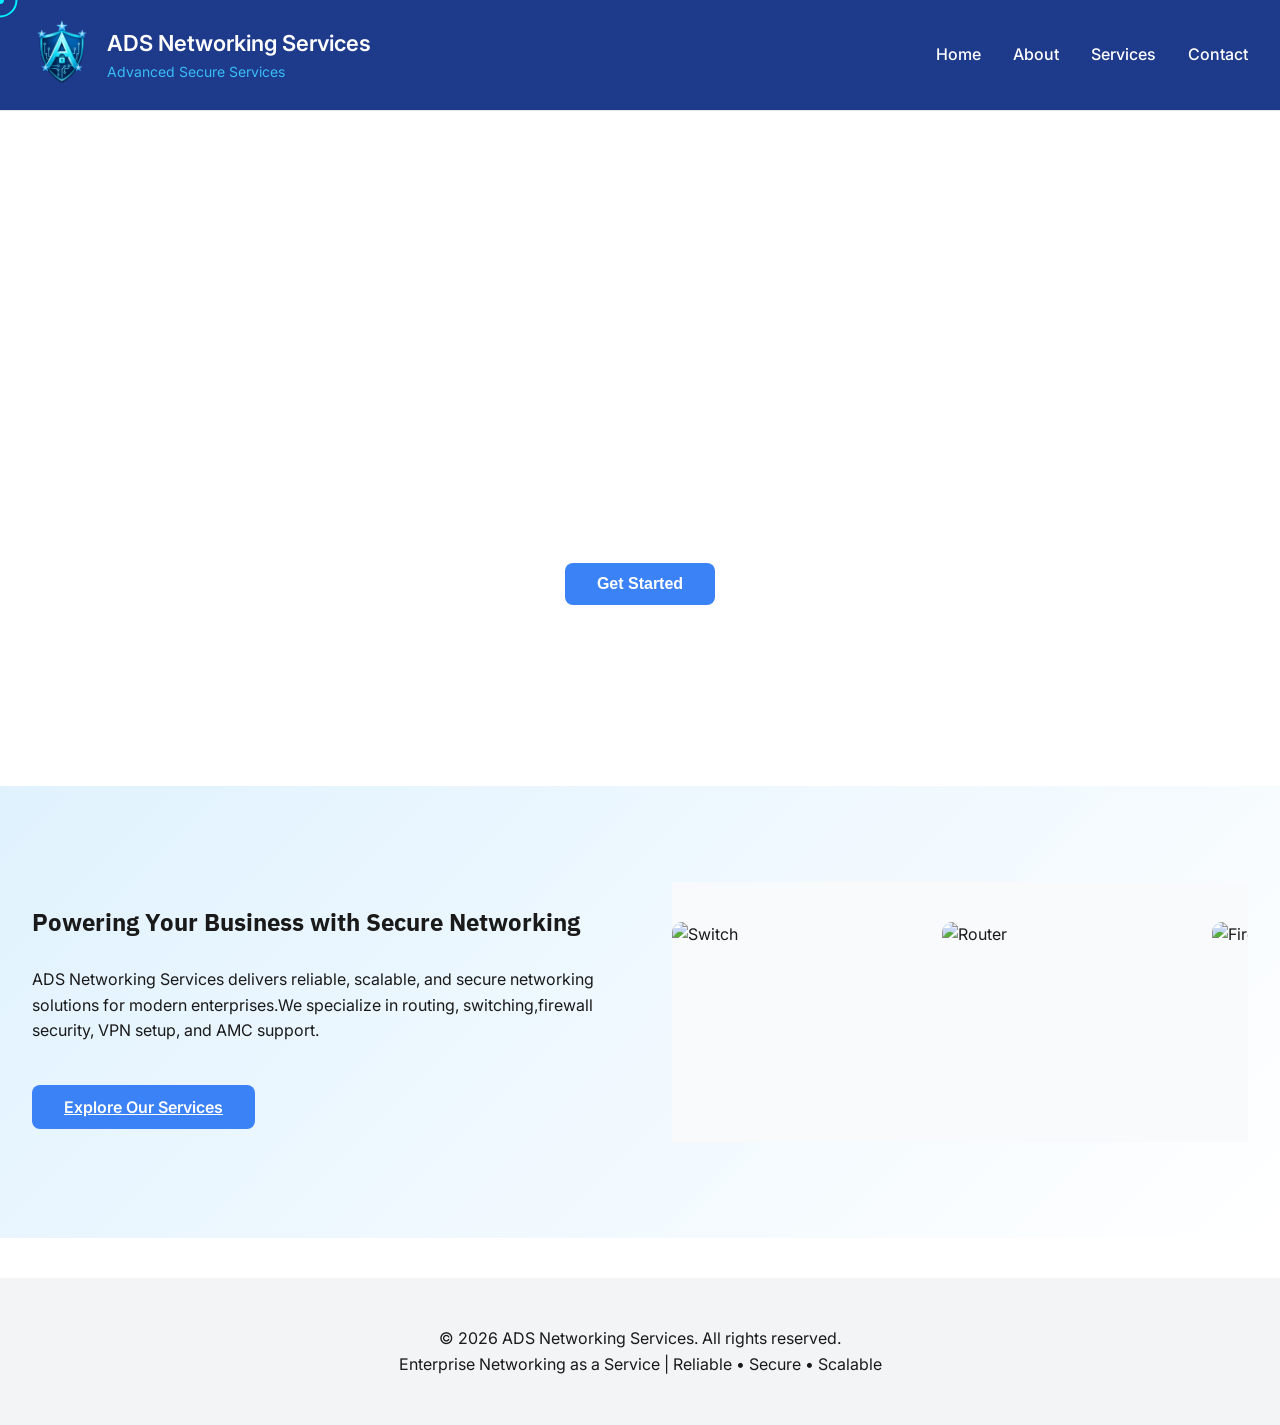
==== index.html @ fd7d24b0 "Update index.html" ====
<!DOCTYPE html>
<html lang="en">
<head>
<meta charset="UTF-8">
<meta name="viewport" content="width=device-width, initial-scale=1.0">
<title>ADS Networking Service - Enterprise Networking as a Service</title>
<link rel="preconnect" href="https://fonts.googleapis.com">
    <link rel="preconnect" href="https://fonts.gstatic.com" crossorigin>

<link href="https://fonts.googleapis.com/css2?family=IBM+Plex+Sans:wght@400;600;700&family=Inter:wght@400;500;600;700&display=swap" rel="stylesheet">

<style>
*{margin:0;padding:0;box-sizing:border-box;}
body{font-family:'Inter',sans-serif;color:#1a1a1a;background:#ffffff;line-height:1.6;}
h1,h2,h3,h4,h5,h6{font-family:'IBM Plex Sans',sans-serif;font-weight:700;}
.container{width:100%;margin:auto;padding:0 1rem;max-width:1280px;}

   body {


            font-family: 'Inter', system-ui, sans-serif;
            color: #1a1a1a;
            background-color: #ffffff;
            line-height: 1.6;
        }
{
margin: 0;
            height: 100vh;
            background-size: cover;
            background-position: center;
            background-repeat: no-repeat;
            transition: background-image 0.5s ease-in-out;
        }


        h1, h2, h3, h4, h5, h6 {
            font-family: 'IBM Plex Sans', system-ui, sans-serif;
            font-weight: 700;
        }

        .container {
            width: 100%;
            margin: 0 auto;
            padding: 0 1rem;
            max-width: 1280px;
        }

        @media (min-width: 640px) {
            .container {
                padding: 0 1.5rem;
            }
        }

        @media (min-width: 1024px) {
            .container {
                padding: 0 2rem;

         
   }
}

        .arrow {
            position: absolute;
            top: 50%;
            font-size: 40px;
            color: white;
            cursor: pointer;
            user-select: none;
            padding: 10px;
        }

        .left {
            left: 20px;
        }

        .right {
            right: 20px;
        }        
.about-grid {
    display: grid;
    grid-template-columns: 1fr 1fr;
    gap: 3rem;
    align-items: center;
}
.about-image img {
    width: 80%;
    border-radius: 15px;
    box-shadow: 0 20px 40px rgba(0,0,0,0.15);
align-items: center;
}
body.custom-cursor {
  cursor: none;
}

.custom-cursor__cursor,
.custom-cursor__cursor-two {
  position: fixed;
  top: 0;
  left: 0;
  pointer-events: none;
  border-radius: 50%;
  transform: translate(-50%, -50%);
  transition: transform 0.08s linear;
  z-index: 9999;
}

.custom-cursor__cursor {
  width: 8px;
  height: 8px;
  background: #00f0ff;
}

.custom-cursor__cursor-two {
  width: 35px;
  height: 35px;
  border: 2px solid #00f0ff;
  transition: transform 0.15s ease-out;
}

.custom-cursor__cursor.hover,
.custom-cursor__cursor-two.hover {
  transform: translate(-50%, -50%) scale(1.5);
}

/* NAVIGATION */
nav{position:sticky;top:0;z-index:50;background:#1e3a8a;padding:10px 0;border-bottom:1px solid #e5e7eb;}
nav .container{display:flex;align-items:center;justify-content:space-between;}
.logo{display:flex;align-items:center;gap:15px;}
.logo img{height:90px;}
.logo-title{font-size:22px;font-weight:600;color:white;}
.tagline{font-size:14px;color:#38bdf8;}
.nav-links{display:flex;gap:2rem;}
.nav-links a{color:white;text-decoration:none;font-weight:500;}
.nav-links a:hover{color:#3b82f6;}
nav ul {
    list-style: none;
    display: flex;
}

nav ul li {
    margin-left: 25px;
}

nav ul li a {
    text-decoration: none;
    color: white;
    font-size: 16px;
    transition: 0.3s;
}

nav ul li a:hover {
    color: #00b4d8;
}


/* HERO */
.hero{
position:relative;
min-height:75vh;
display:flex;
align-items:center;
justify-content:center;
overflow:hidden;
animation: bgMove 10s linear infinite alternate;
background-image:url('https://private-us-east-1.manuscdn.com/sessionFile/4NR3zyVpdQ4XijkE2gJv7T/sandbox/4RvjnkYqbksvs0e4TvAJjb-img-3_1771826002000_na1fn_YWJvdXQtYmc.png?x-oss-process=image/resize,w_1920,h_1920/format,webp/quality,q_80&Expires=1798761600&Policy=[base64]~eC1vc3MtcHJvY2Vzcz1pbWFnZS9yZXNpemUsd18xOTIwLGhfMTkyMC9mb3JtYXQsd2VicC9xdWFsaXR5LHFfODAiLCJDb25kaXRpb24iOnsiRGF0ZUxlc3NUaGFuIjp7IkFXUzpFcG9jaFRpbWUiOjE3OTg3NjE2MDB9fX1dfQ__&Key-Pair-Id=K2HSFNDJXOU9YS&Signature=DPZHUokzW5W3~x~spQfJ93Geuz2UPPi4wyn1-z5-cB7Qnb4CEnDilYh0lWjqIBsFUgiFCb0UPIIBDSEFpUeAcjsaT3hlyTrGkmOTL3~3iPudpbJz0dGMstHlfjzBe65yJtIUy1bnlz6GpbnQ-B1dmgGI2kpP9zhW8F3DyexGvZVzFhYuBSThOu6J3t8R9Gh3K2lTJppYN3aYO81cJKJJ63JSlnt2VtjZEVSo~HKX27FJhIduRjH1WOsq1hTbqGfkoNLf~llfxuh2eH7UX22vNpOIyAZzzQCcXi4Kkvs5auMHUaz~rOQ7p46FkpkmQAcB881DZK9P-x2o7ywXeElETg__');
background-size:cover;
background-position:center;


}
.hero::before{
content:'';
position:absolute;
inset:0;
background:none(to right,rgba(255,255,255,0.9),rgba(255,255,255,0.8),rgba(255,255,255,0.7));
}
.hero-content{position:relative;z-index:10;text-align:center;max-width:48rem;}
.hero h1{font-size:3rem;margin-bottom:1.5rem;color:white;}
.hero p{font-size:1.2rem;margin-bottom:2rem;color:white;}
.btn{padding:0.75rem 2rem;font-size:1rem;border:none;border-radius:8px;curcolor:white;sor:pointer;font-weight:600;}
.btn-primary{background:#3b82f6;color:white;}
.btn-primary:hover{background:#2563eb;}

/* HOME SECTION */
.home-content{padding:6rem 0;background:linear-gradient(135deg,#e0f2fe,#ffffff);}
.home-grid{display:grid;grid-template-columns:1fr 1fr;gap:4rem;justify-content:flex-start;align-items:center;}
@media(max-width:768px){.home-grid{grid-template-columns:1fr;}}
.home-image img{flex:1;width:100%;border-radius:15px;box-shadow:0 20px 40px rgba(0,0,0,0.15);}
.home-image {flex: 1;display: flex;flex-direction: column;justify-content: flex-start; padding: 40px;}



/* TABS */
.tabbed-section{padding:5rem 0;background:#f9fafb;}
.tab-navigation{display:flex;justify-content:center;gap:1rem;margin-bottom:4rem;border-bottom:1px solid #e5e7eb;}
.tab-button{padding:10px 20px;font-weight:600;background:none;border:none;cursor:pointer;}
.tab-button.active{color:#3b82f6;border-bottom:3px solid #3b82f6;}
.tab-content{display:none;}
.tab-content.active{display:block;}

/* SERVICES */
.services-grid{display:grid;grid-template-columns:repeat(auto-fit,minmax(300px,1fr));gap:1.5rem;}
.service-card{padding:1.5rem;border:1px solid #e5e7eb;border-radius:0.5rem;background:white;}
.service-card:hover{box-shadow:0 10px 25px rgba(0,0,0,0.1);}

/* CONTACT */
.contact-grid{display:grid;grid-template-columns:1fr 1fr;gap:3rem;}
@media(max-width:768px){.contact-grid{grid-template-columns:1fr;}}
input,textarea{width:100%;padding:10px;border:1px solid #d1d5db;border-radius:6px;margin-bottom:15px;}
footer{background:#f3f4f6;padding:3rem 0;text-align:center;margin-top:40px;}

.image-slider {
    overflow: hidden;
    background: #f9fafb;
    padding: 40px 0;
}

.slider-track {
    display: flex;
    width: calc(250px * 8);
    animation: scroll 20s linear infinite;
}

.slider-track img {
    width: 250px;
    height: 180px;
    object-fit: cover;
    margin-right: 20px;
    border-radius: 10px;
}

/* Animation */
@keyframes scroll {
    0% {
        transform: translateX(0);
    }
    100% {
        transform: translateX(-50%);
    }
}
@keyframes bgMove {
    0% { background-position: center top; }
    100% { background-position: center bottom; }
}




</style>
</head>

<body>

<!-- Navigation -->
<nav>
<div class="container">
<div class="logo">
<img src="ADS LG.png" alt="Logo">
<div>
<div class="logo-title">ADS Networking Services</div>
<div class="tagline">Advanced Secure Services</div>
</div>
</div>
<div class="custom-cursor__cursor"></div>
<div class="custom-cursor__cursor-two"></div>
<div class="nav-links">
<a href="index.html">Home</a>
<a href="about.html">About</a>
<a href="services.html">Services</a>
<a href="contact.html">Contact</a>
</div>
</div>
</nav>

<!-- Hero Section -->
<section class="hero">
<div class="hero-content">
<h1>Enterprise Networking as a Service</h1>
<p>Simplified network management for modern businesses. Reliable, scalable, and secure connectivity delivered on demand.</p>
<div class="hero-buttons">
<button class="btn btn-primary" 
        onclick="window.location.href='consultation1.html'">
        Get Started
    </button>
</div>
</div>
</section>

<!-- Animated Home Section -->
<section class="home-content">
<div class="container">
<div class="home-grid">

<div class="home-text">
<h2>Powering Your Business with Secure Networking</h2><br>
<p>
ADS Networking Services delivers reliable, scalable, and secure 
networking solutions for modern enterprises.We specialize in routing, switching,firewall security, VPN setup,
and AMC support.
</p></br>
<br>
<a href="services.html" class="btn btn-primary animate-btn">
Explore Our Services
</a></br>
</div>

<section class="image-slider">
    <div class="slider-track">
        <img src="switch.jpg" alt="Switch">
        <img src="router.jpg" alt="Router">
        <img src="firewall.jpg" alt="Firewall">
        <img src="server.png" alt="Server">
</div>
</div>

</div>
</div>
</section>
<script>
document.addEventListener("DOMContentLoaded", function () {
    const cursor = document.querySelector(".custom-cursor__cursor");
    const cursorTwo = document.querySelector(".custom-cursor__cursor-two");

    if (!cursor || !cursorTwo) return;

    document.addEventListener("mousemove", function (e) {
        cursor.style.transform = `translate(${e.clientX}px, ${e.clientY}px)`;
        cursorTwo.style.transform = `translate(${e.clientX}px, ${e.clientY}px)`;
    });

    document.querySelectorAll("a, button, .btn-get-started").forEach(el => {
        el.addEventListener("mouseenter", () => {
            cursor.classList.add("hover");
            cursorTwo.classList.add("hover");
        });

        el.addEventListener("mouseleave", () => {
            cursor.classList.remove("hover");
            cursorTwo.classList.remove("hover");
        });
    });
});
</script>

</body>
</html>
<!-- Footer -->
<footer>
<div class="container">
<p>&copy; 2026 ADS Networking Services. All rights reserved.</p>
<p class="footer-subtitle">Enterprise Networking as a Service | Reliable • Secure • Scalable</p>
</div>
</footer>

</body>
</html>
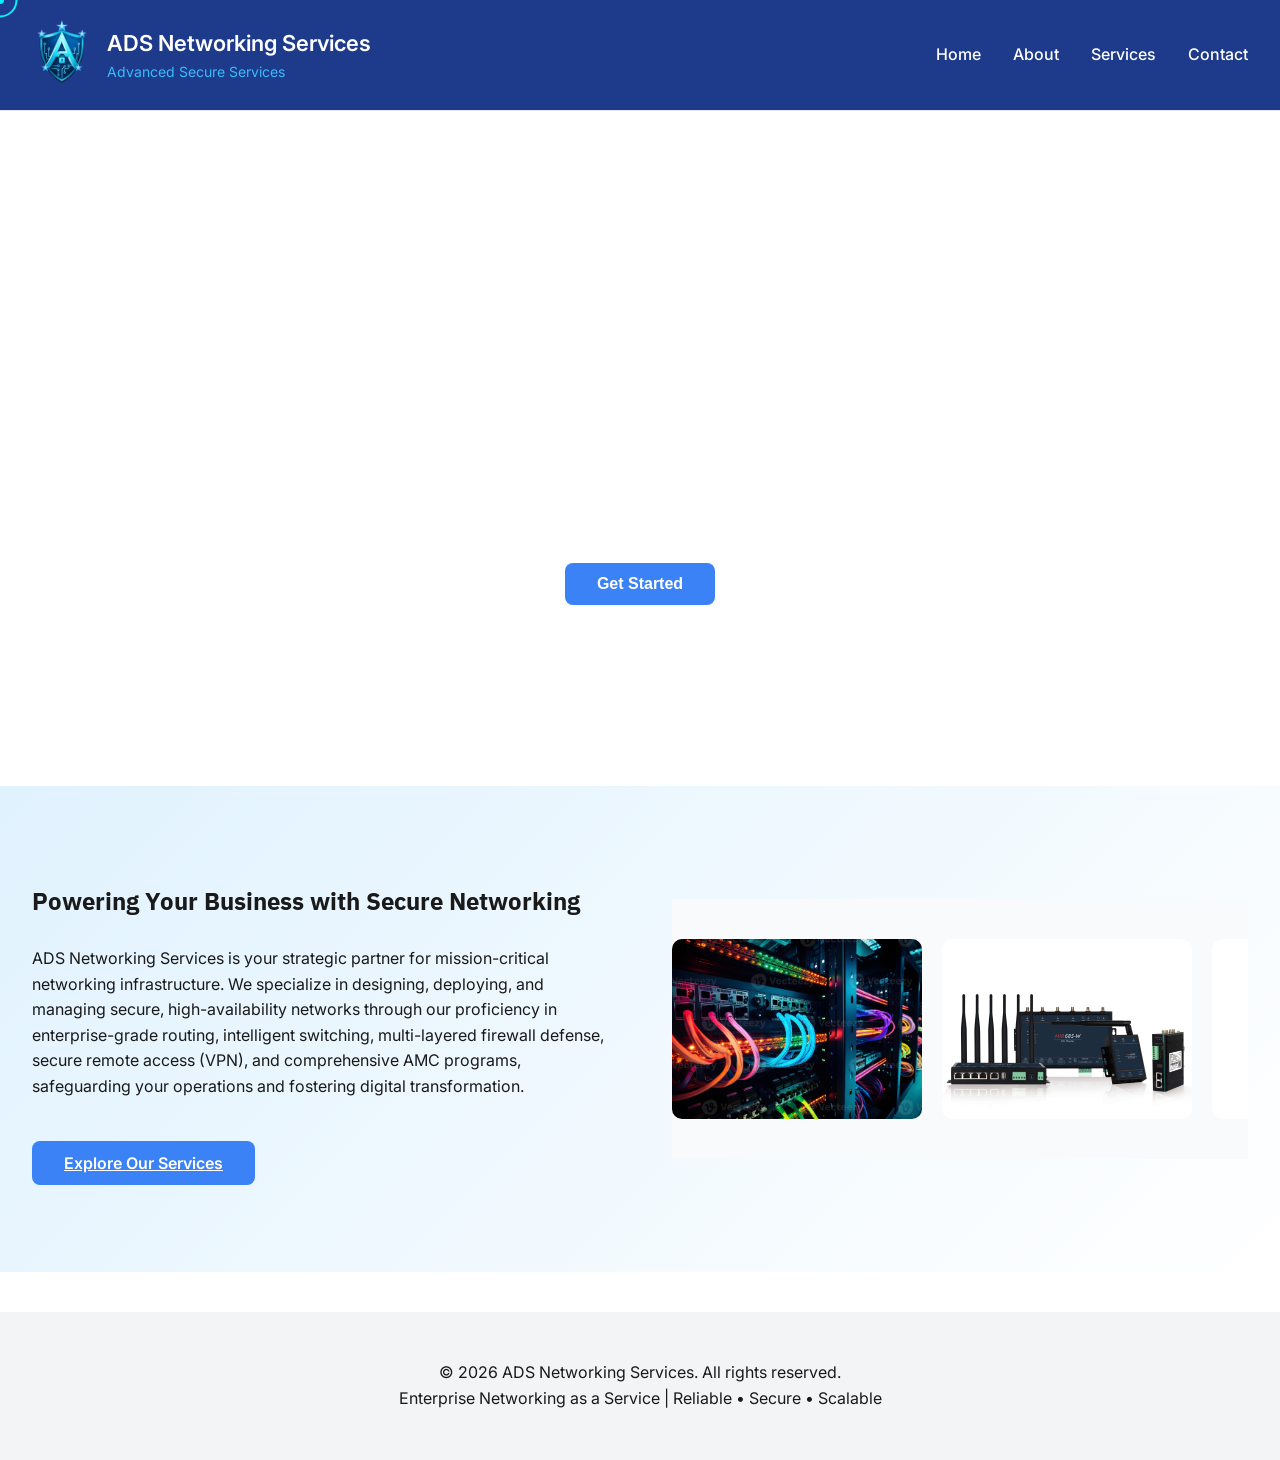
==== commit 5dc7480d: "Update index.html" ====
--- a/index.html
+++ b/index.html
@@ -294,9 +294,10 @@
 <div class="home-text">
 <h2>Powering Your Business with Secure Networking</h2><br>
 <p>
-ADS Networking Services delivers reliable, scalable, and secure 
-networking solutions for modern enterprises.We specialize in routing, switching,firewall security, VPN setup,
-and AMC support.
+ADS Networking Services is your strategic partner for mission-critical networking infrastructure. 
+We specialize in designing, deploying, and managing secure, high-availability networks through our proficiency in 
+enterprise-grade routing, intelligent switching, multi-layered firewall defense, secure remote access (VPN), 
+and comprehensive AMC programs, safeguarding your operations and fostering digital transformation.
 </p></br>
 <br>
 <a href="services.html" class="btn btn-primary animate-btn">
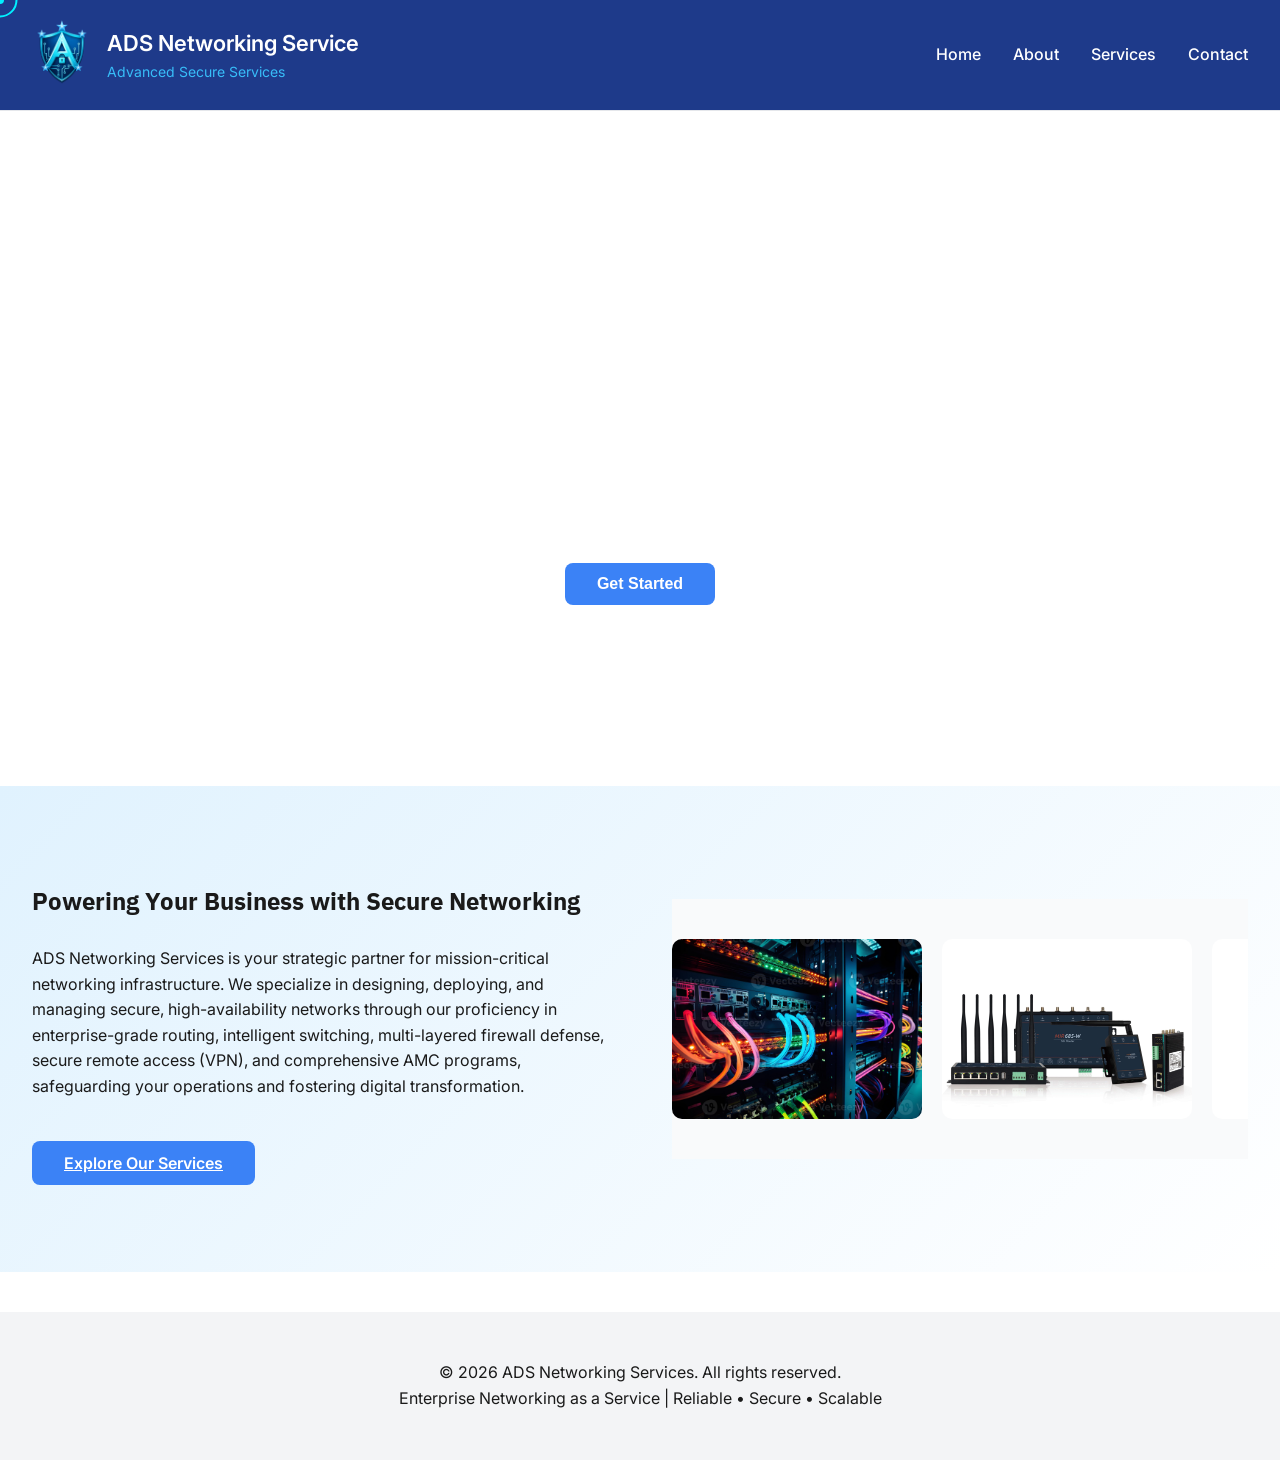
==== commit f85a775b: "Update index.html" ====
--- a/index.html
+++ b/index.html
@@ -257,7 +257,7 @@
 <div class="logo">
 <img src="ADS LG.png" alt="Logo">
 <div>
-<div class="logo-title">ADS Networking Services</div>
+<div class="logo-title">ADS Networking Service</div>
 <div class="tagline">Advanced Secure Services</div>
 </div>
 </div>
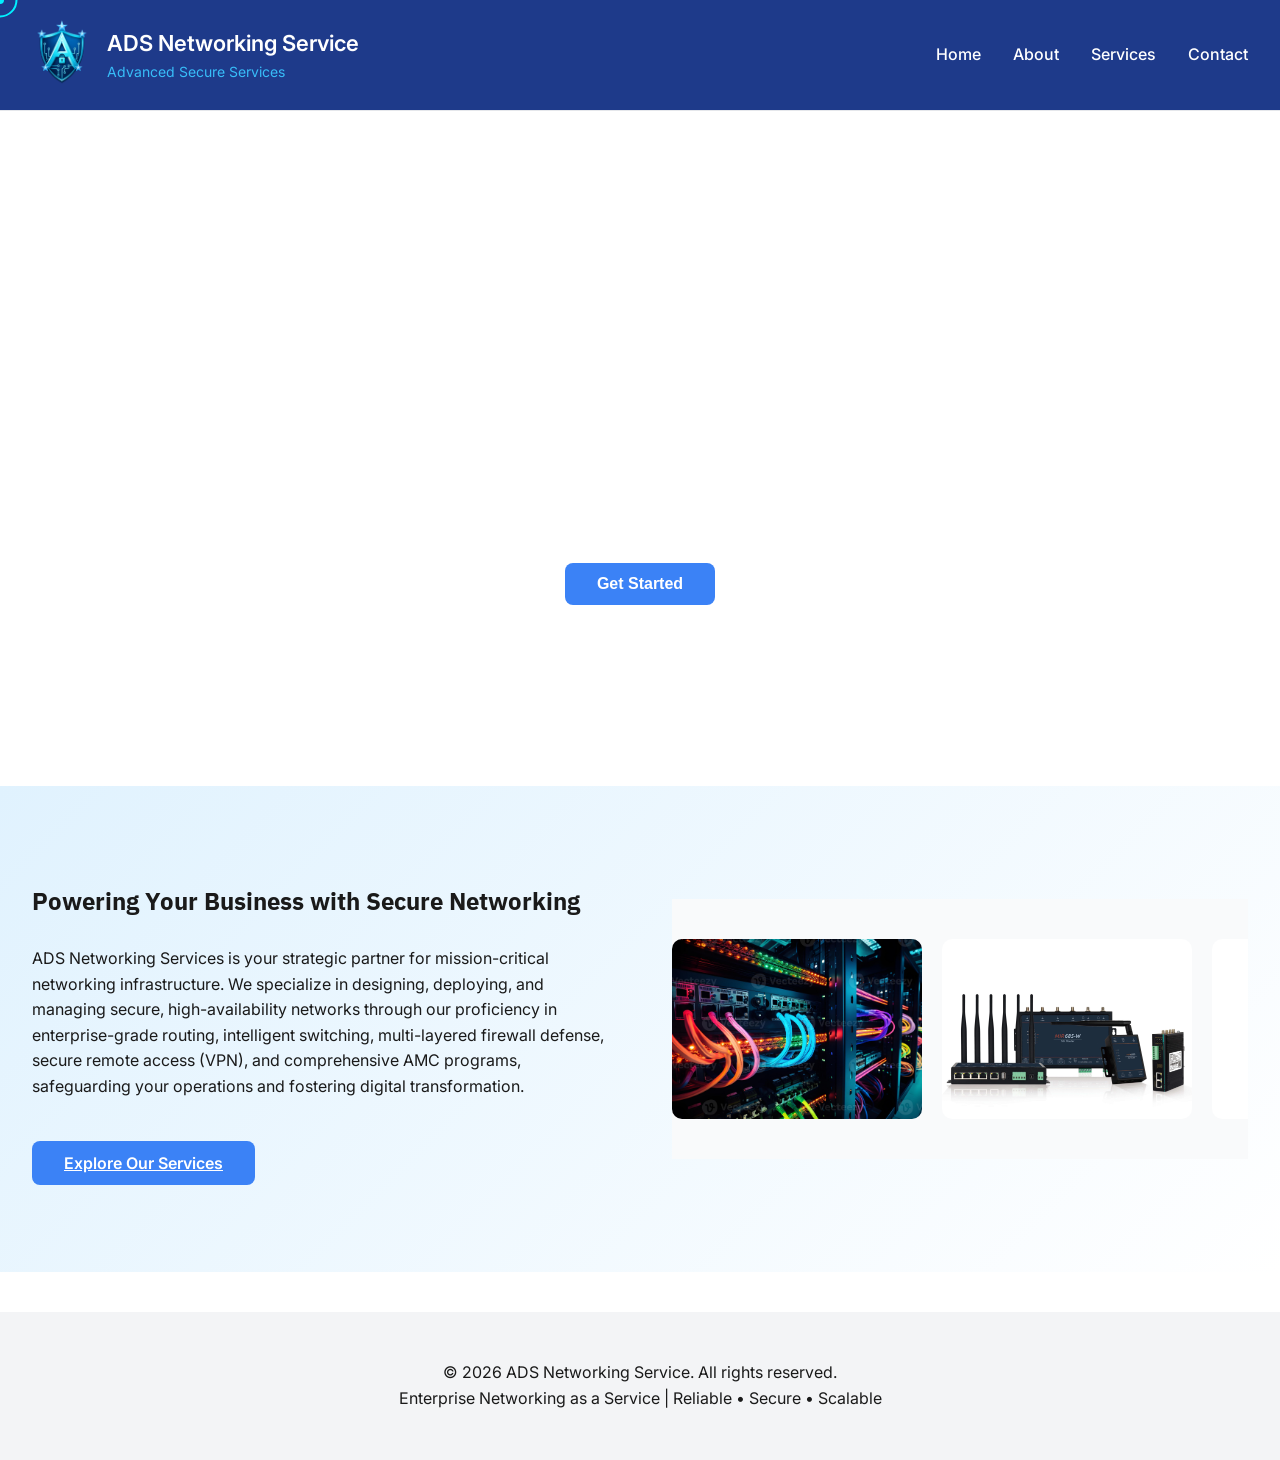
==== commit 8c55dcf6: "Update index.html" ====
--- a/index.html
+++ b/index.html
@@ -348,7 +348,7 @@
 <!-- Footer -->
 <footer>
 <div class="container">
-<p>&copy; 2026 ADS Networking Services. All rights reserved.</p>
+<p>&copy; 2026 ADS Networking Service. All rights reserved.</p>
 <p class="footer-subtitle">Enterprise Networking as a Service | Reliable • Secure • Scalable</p>
 </div>
 </footer>
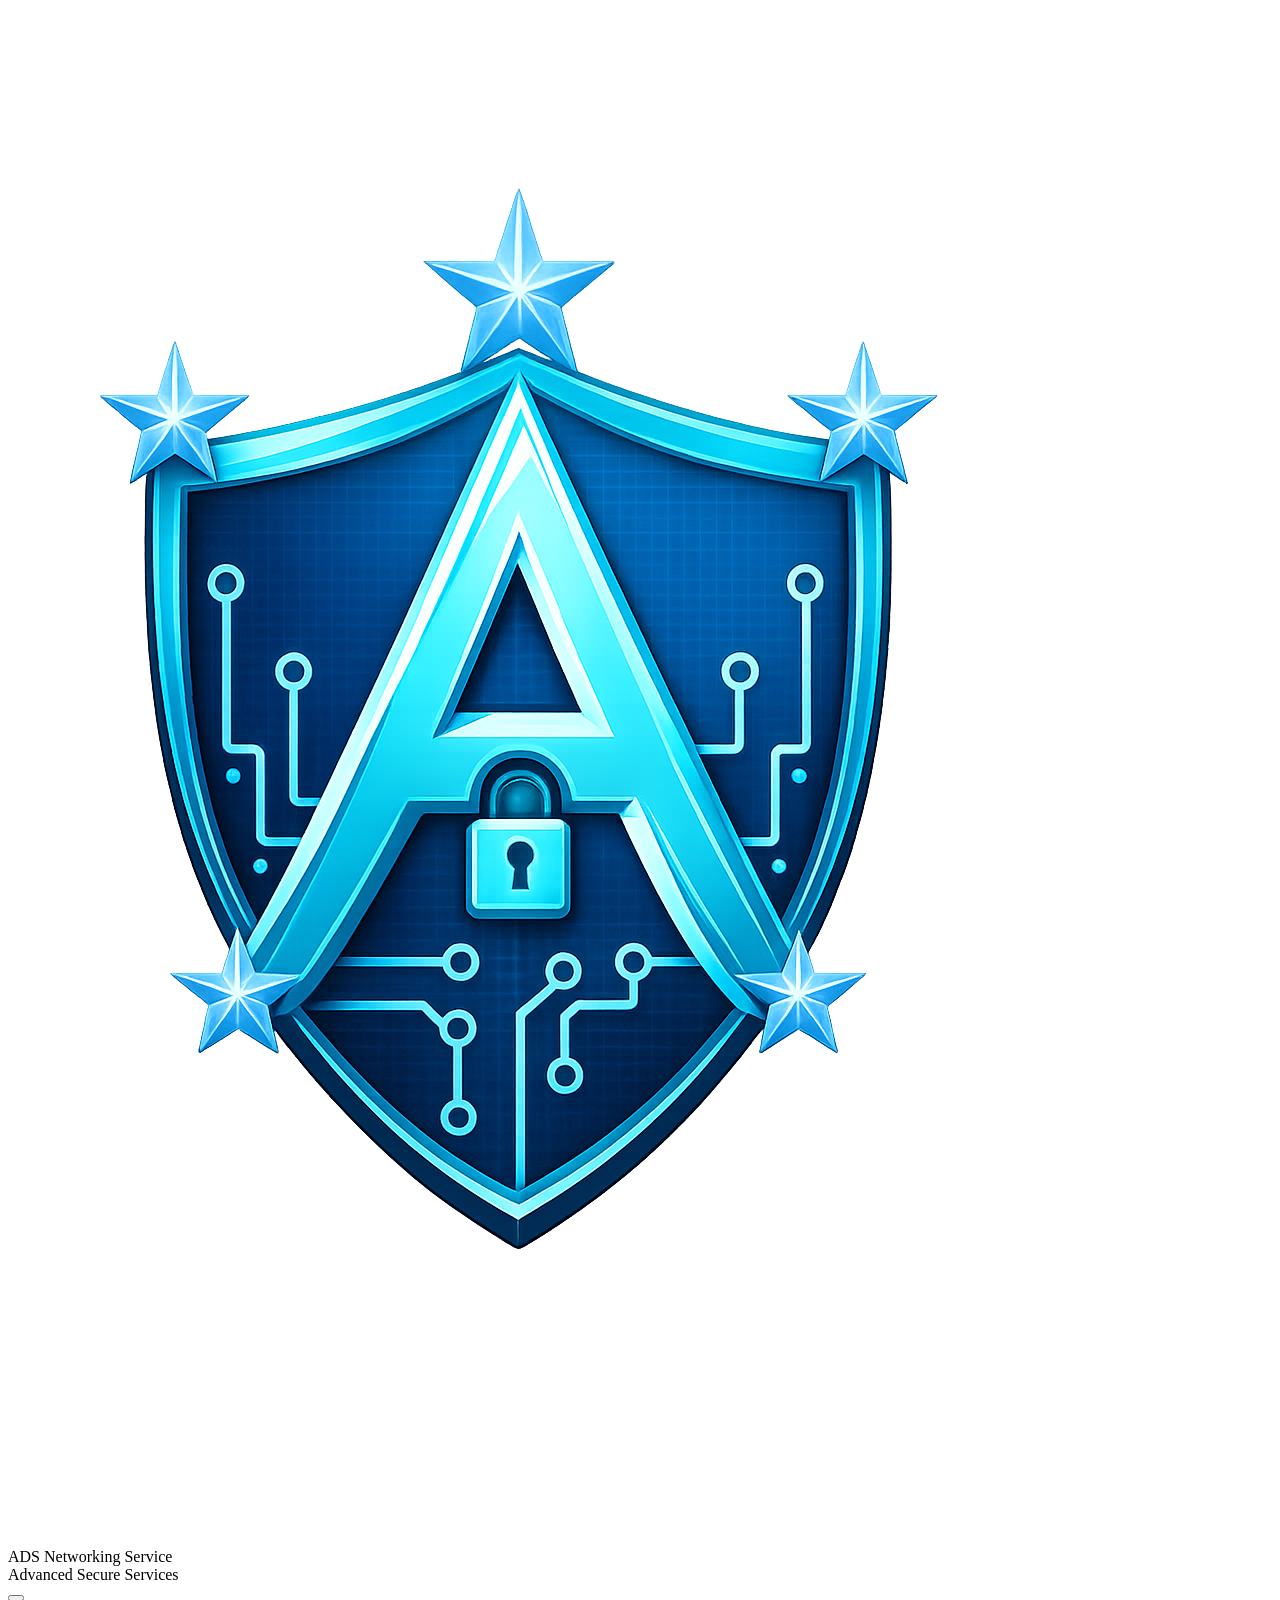
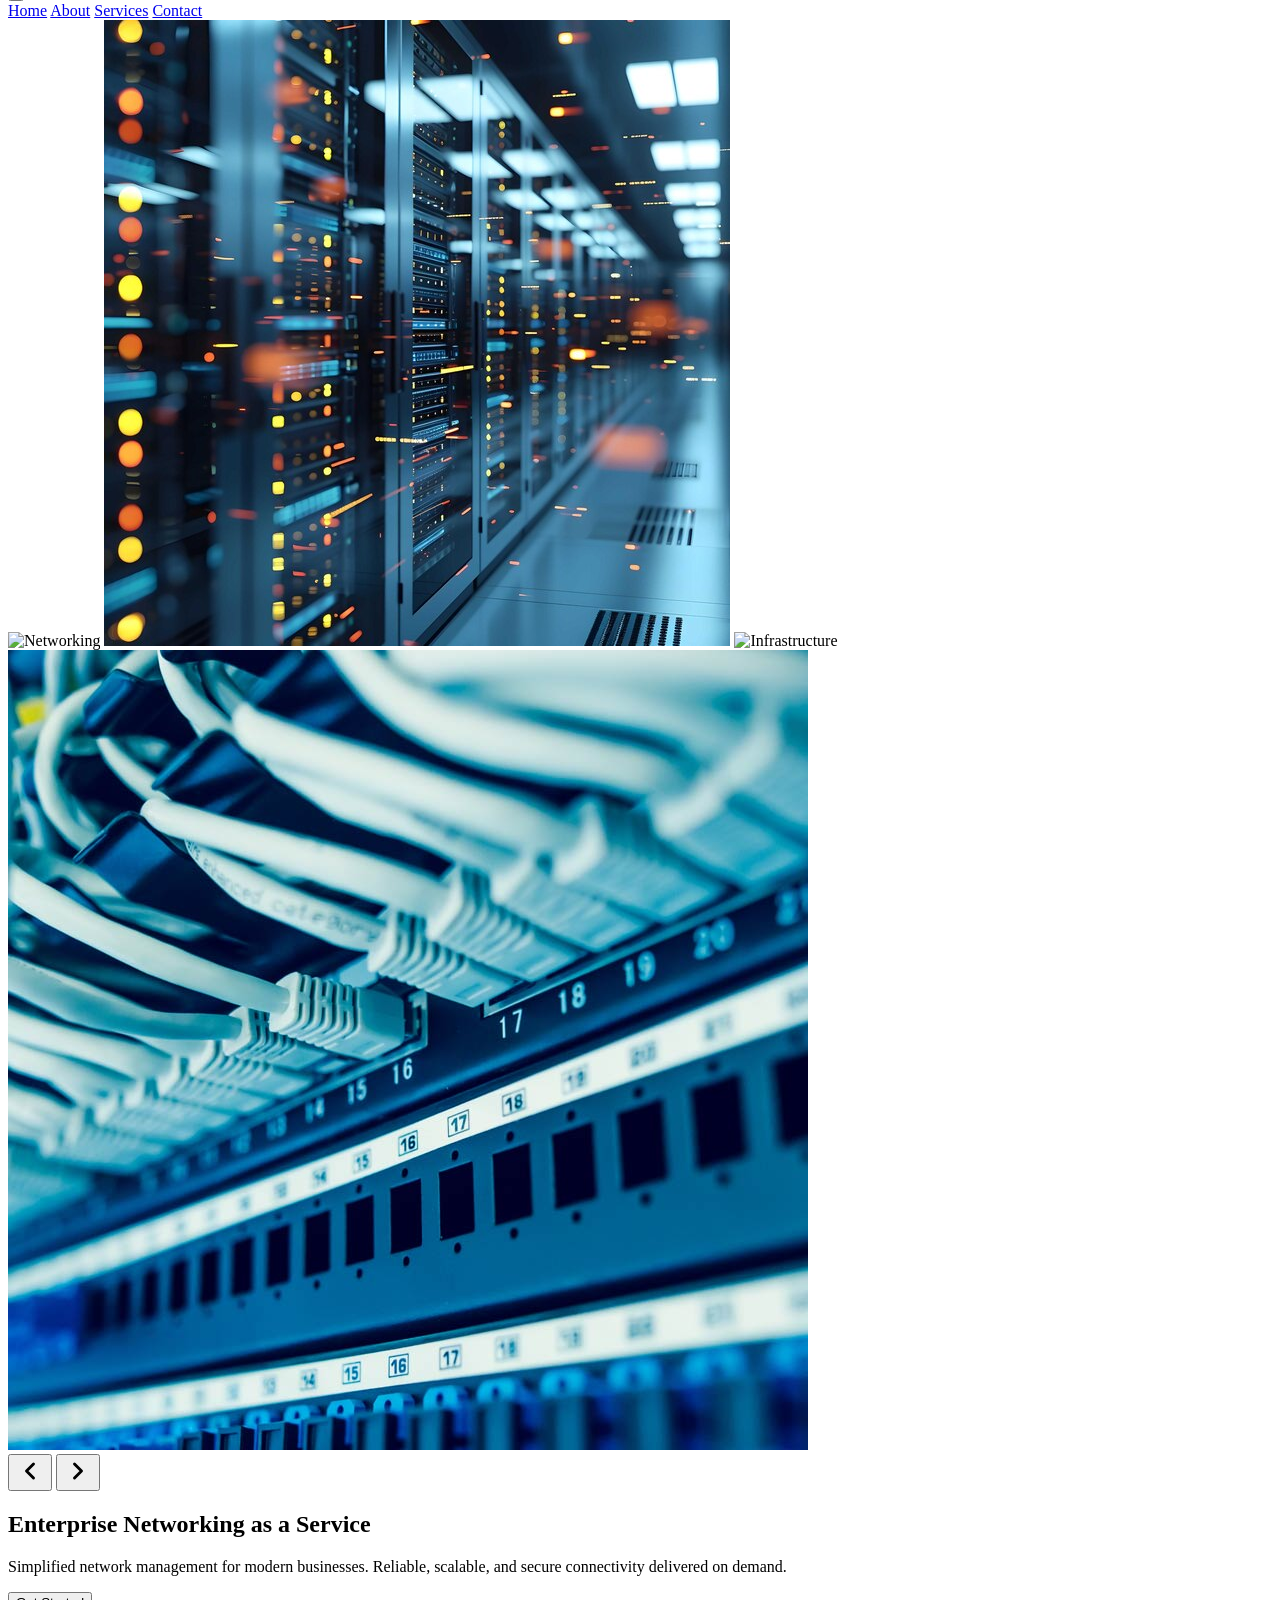
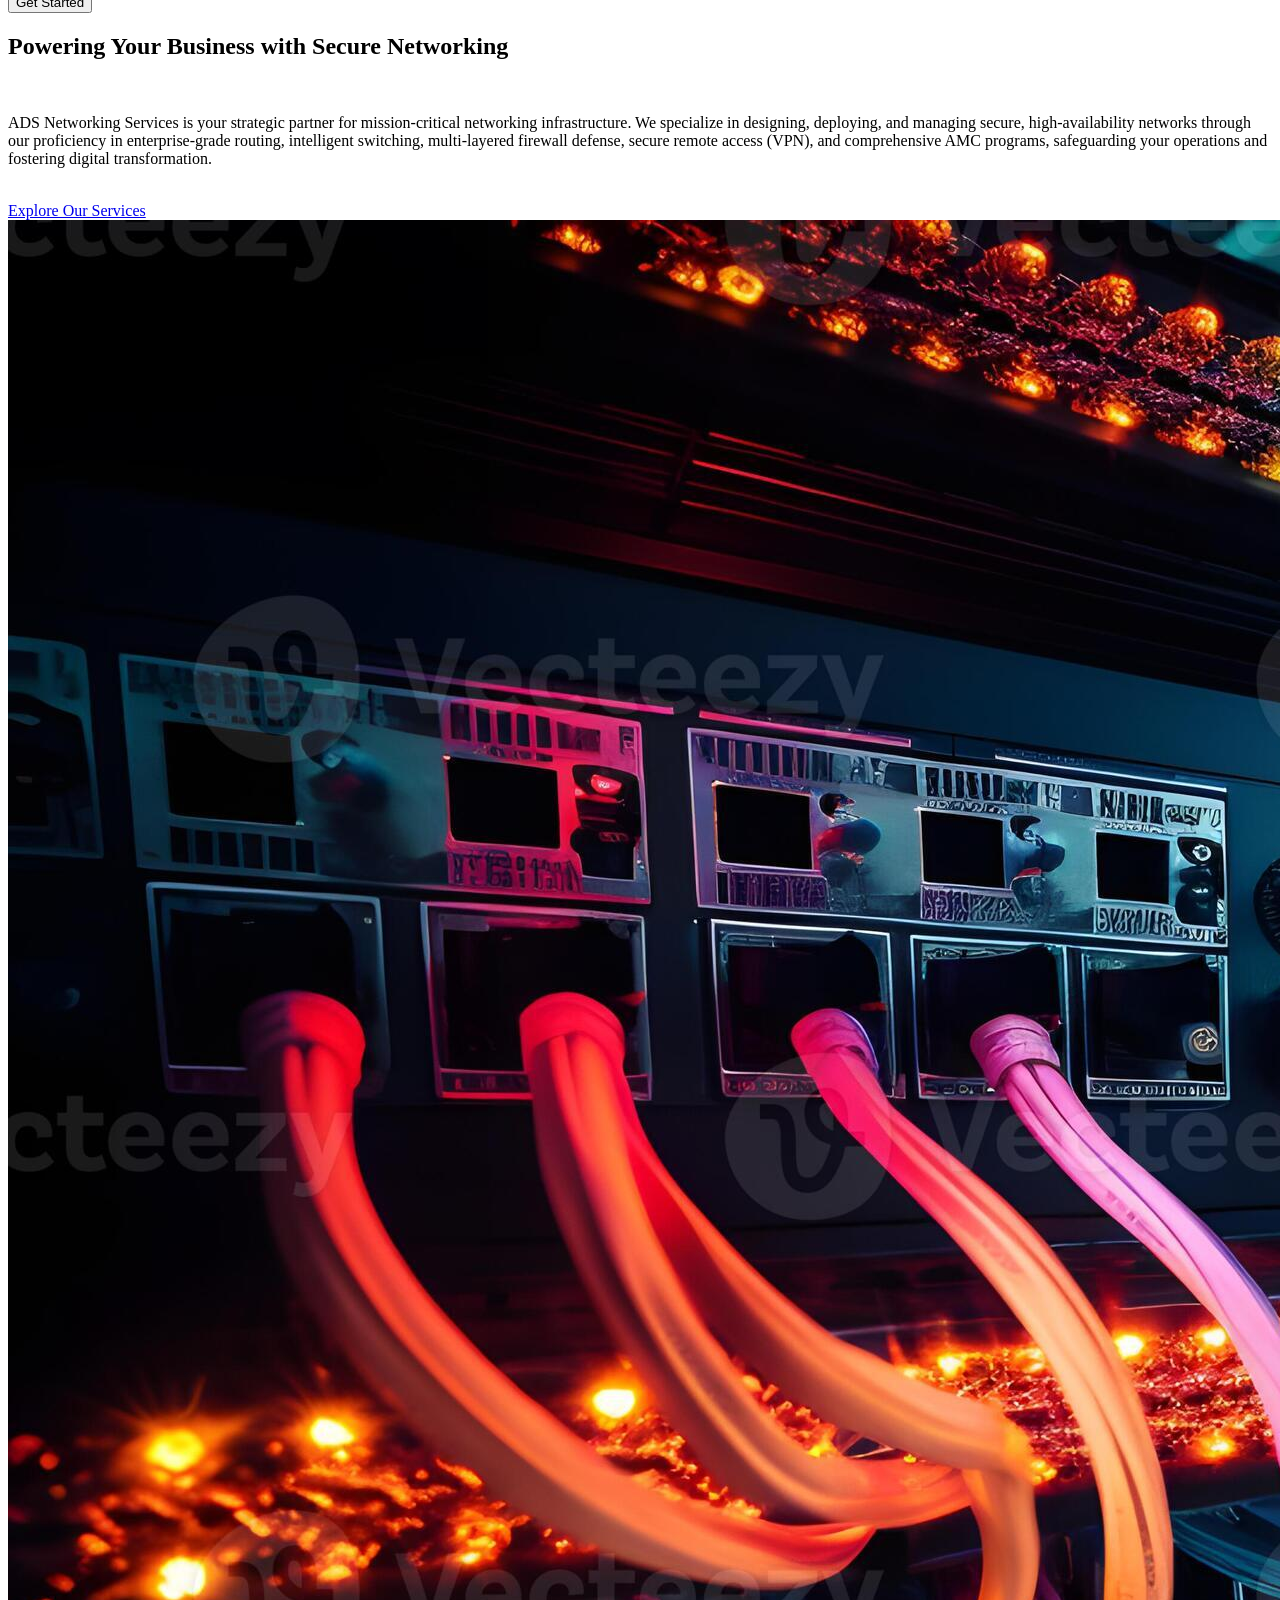
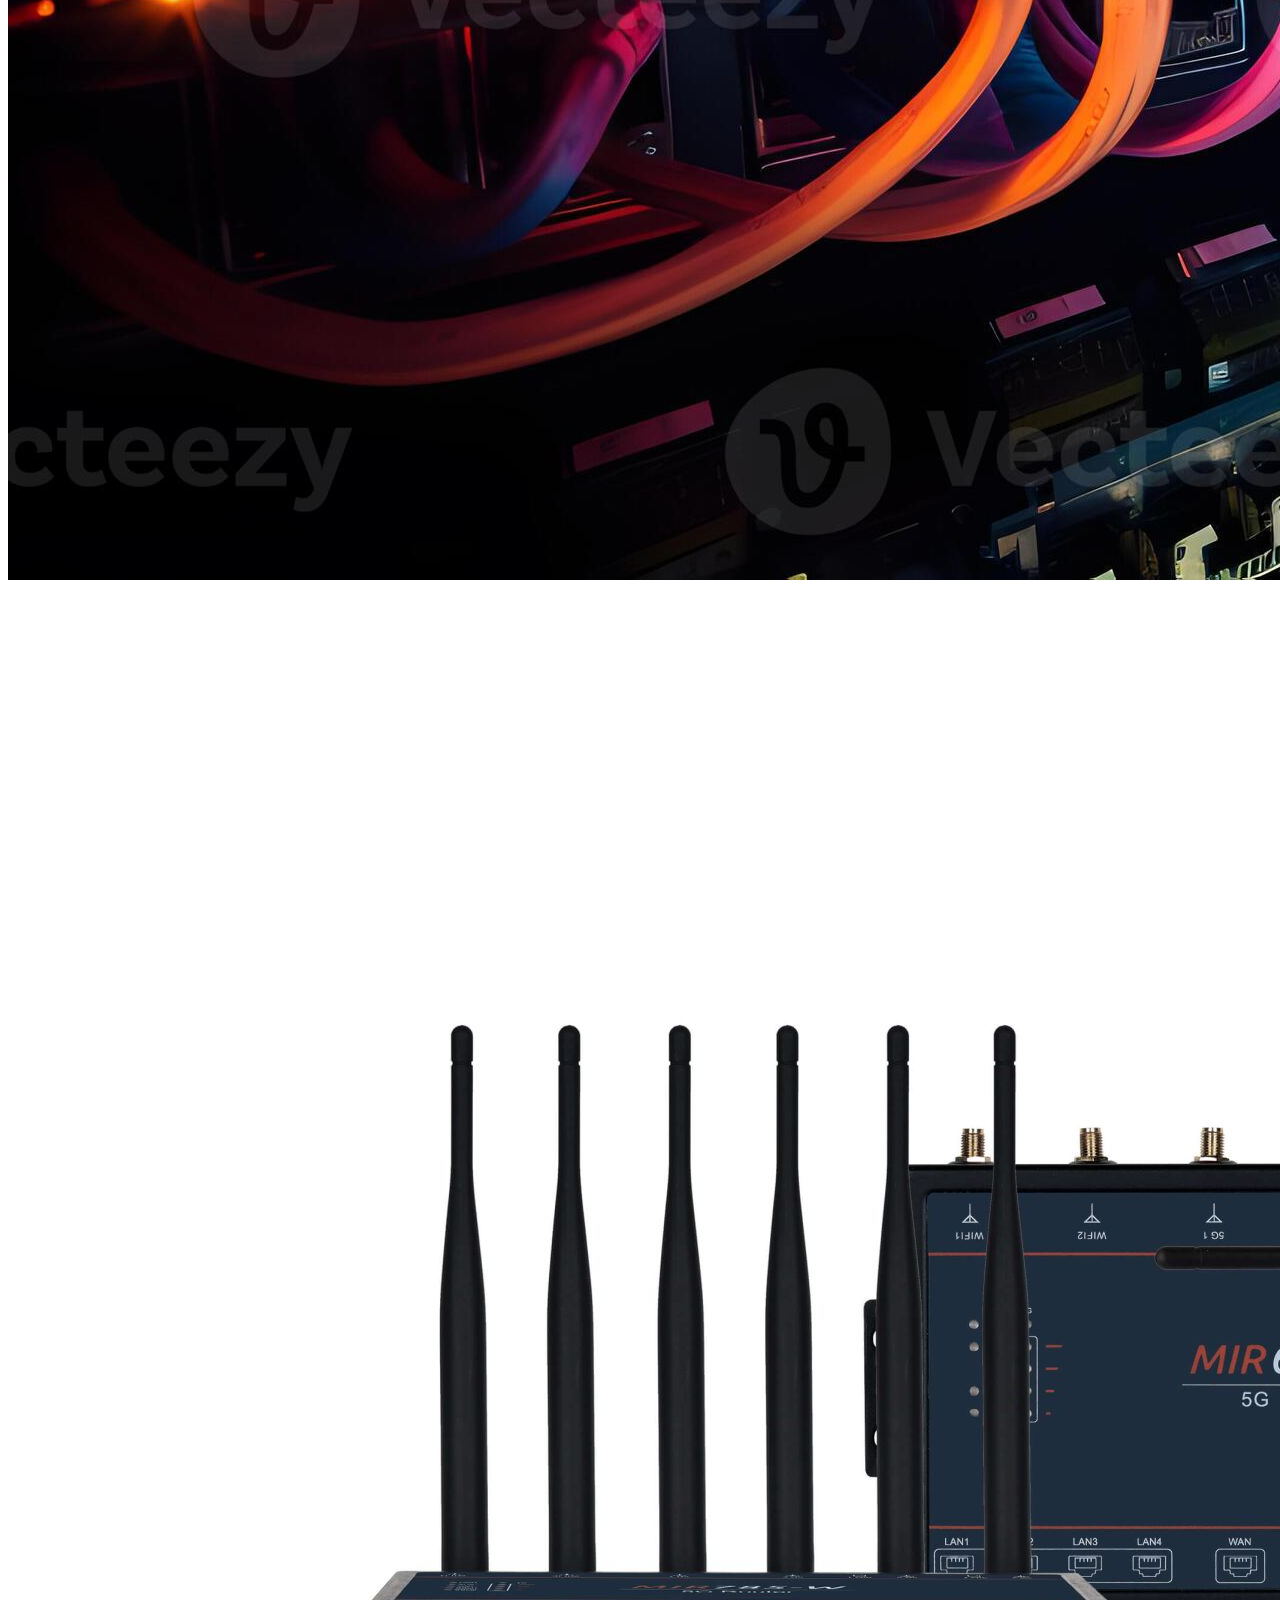
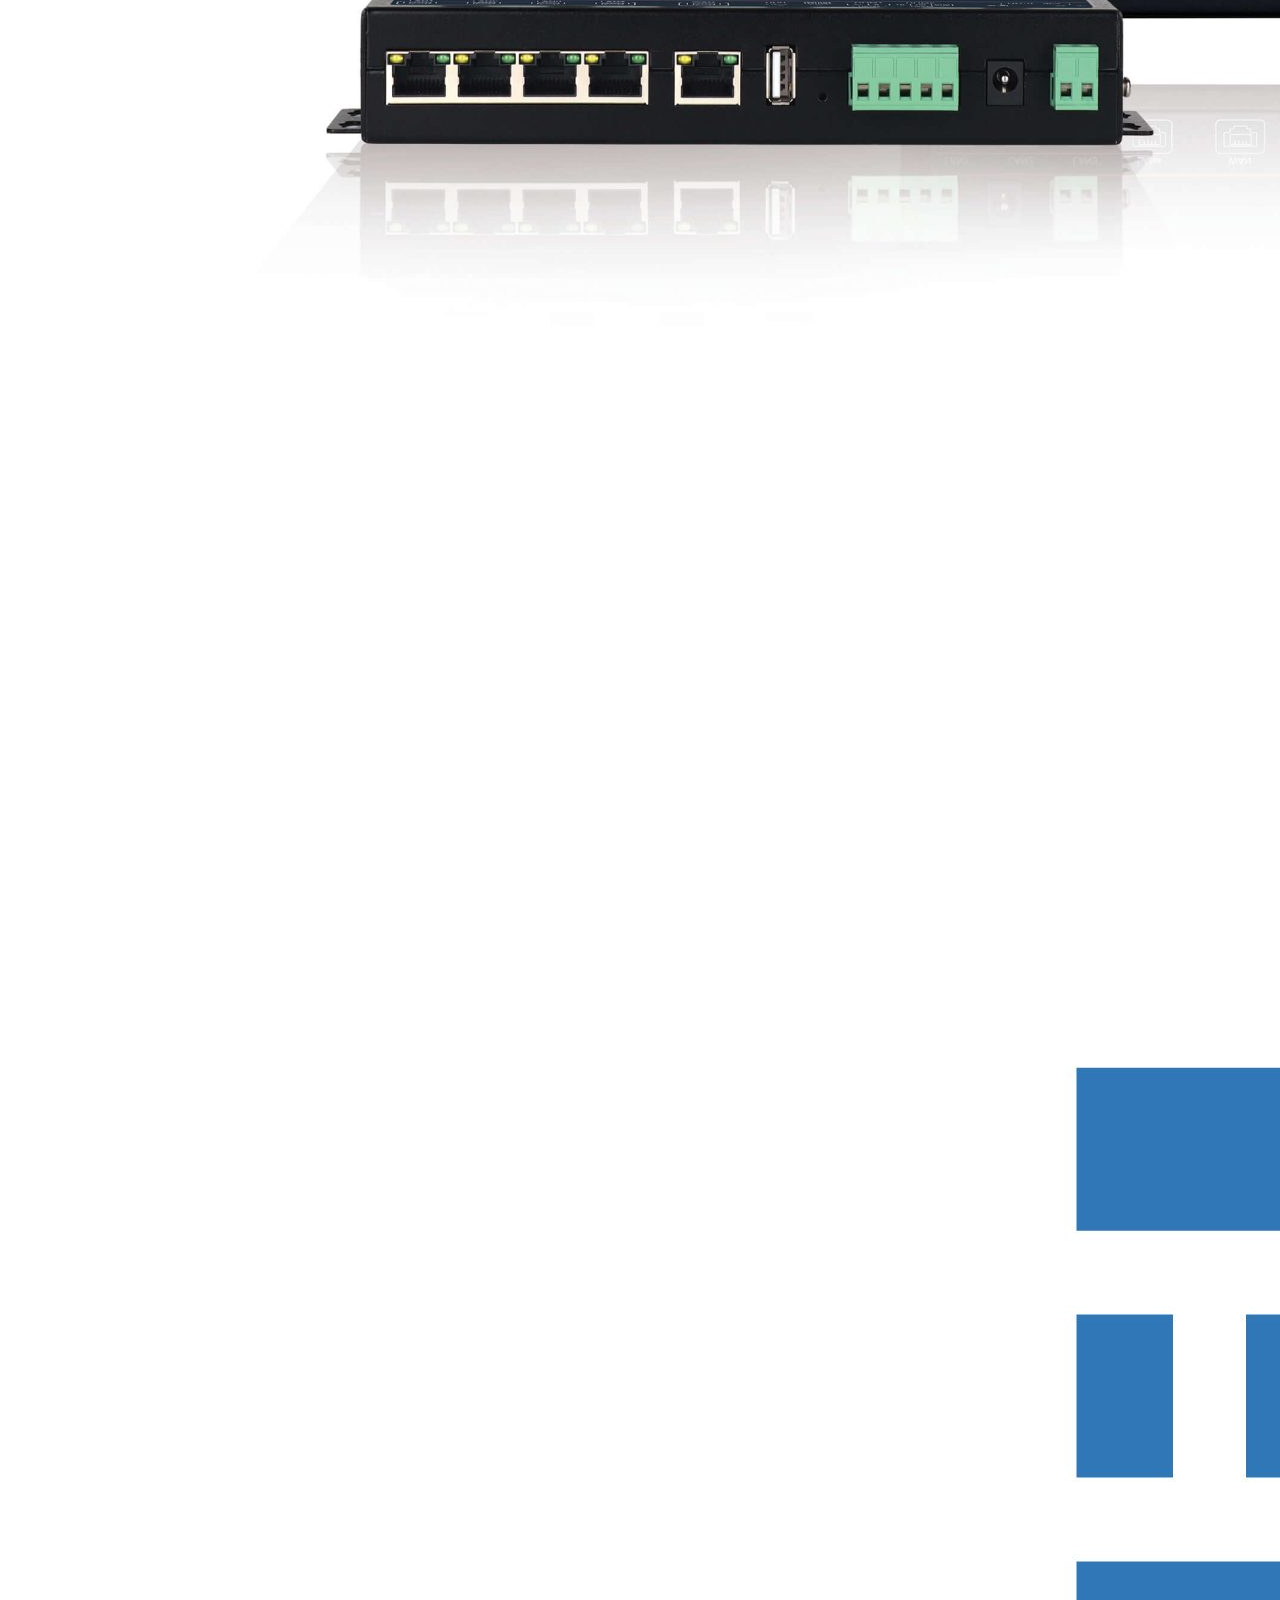
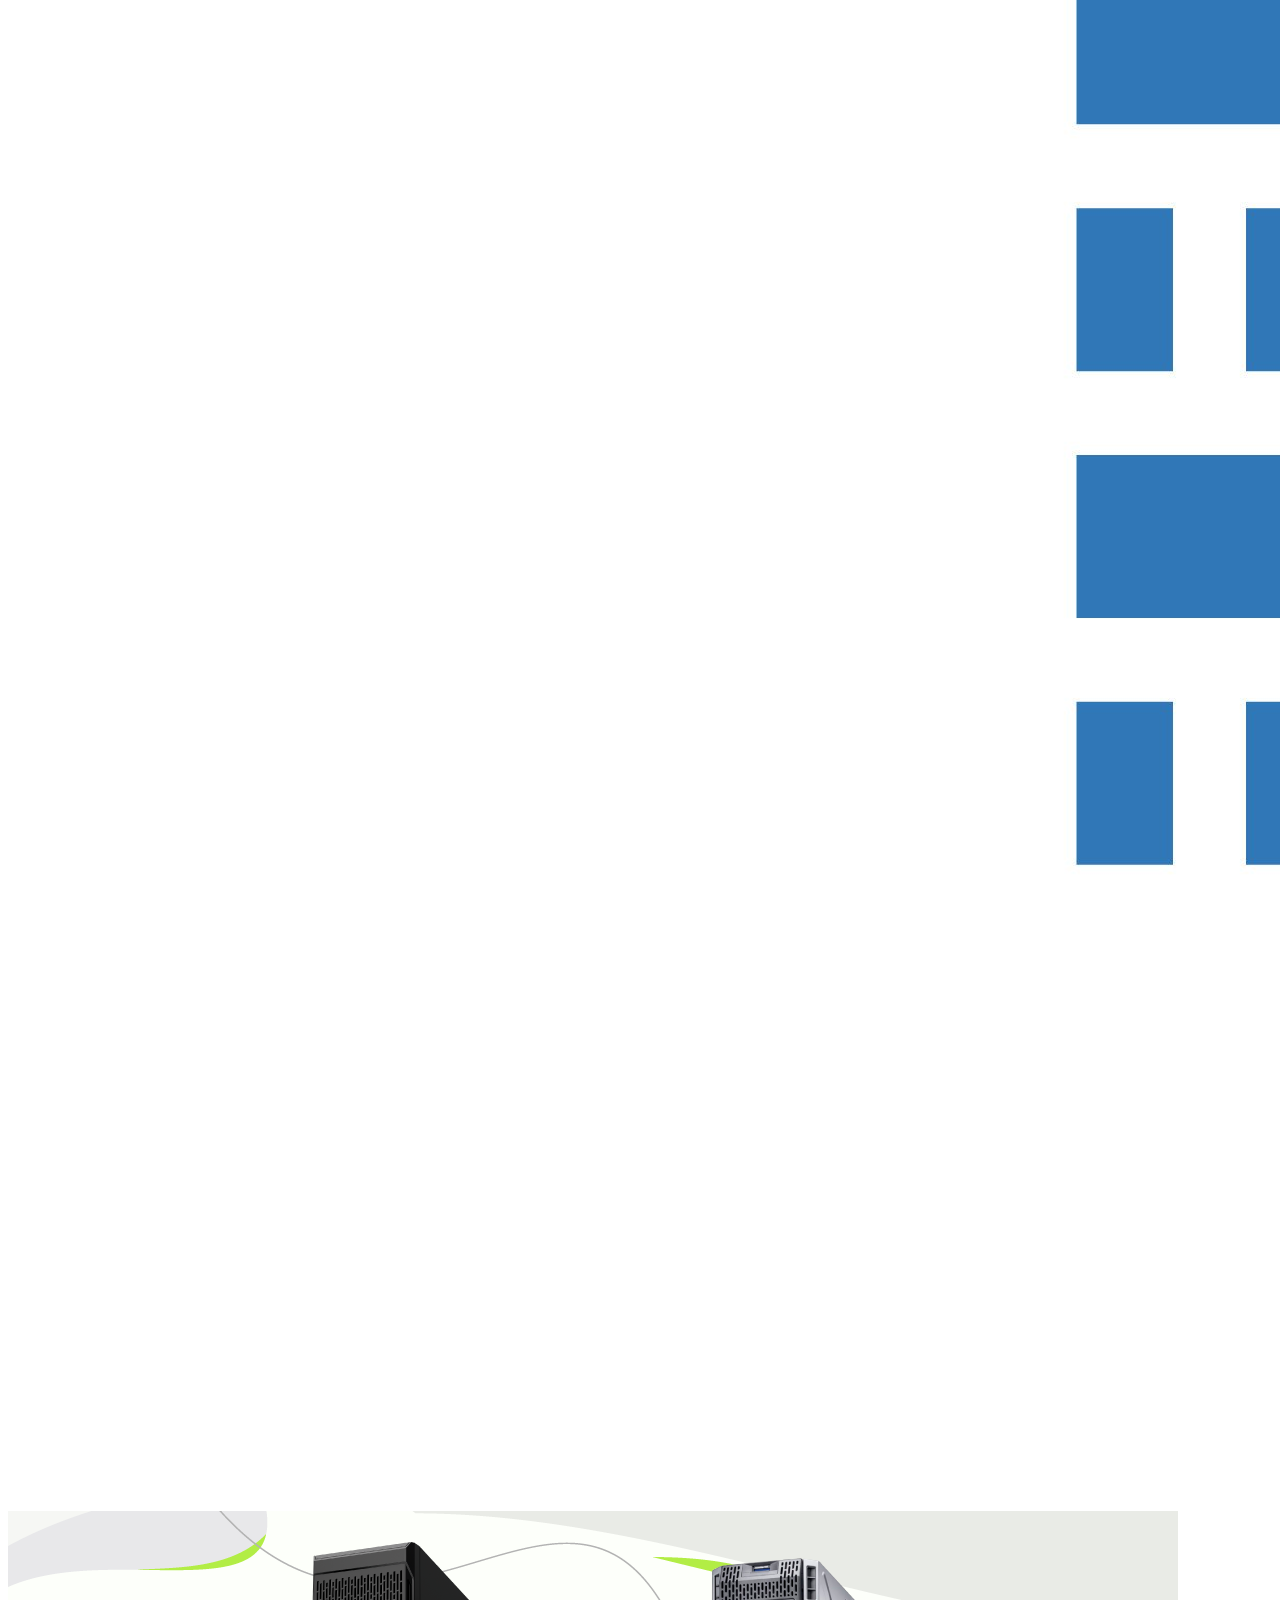
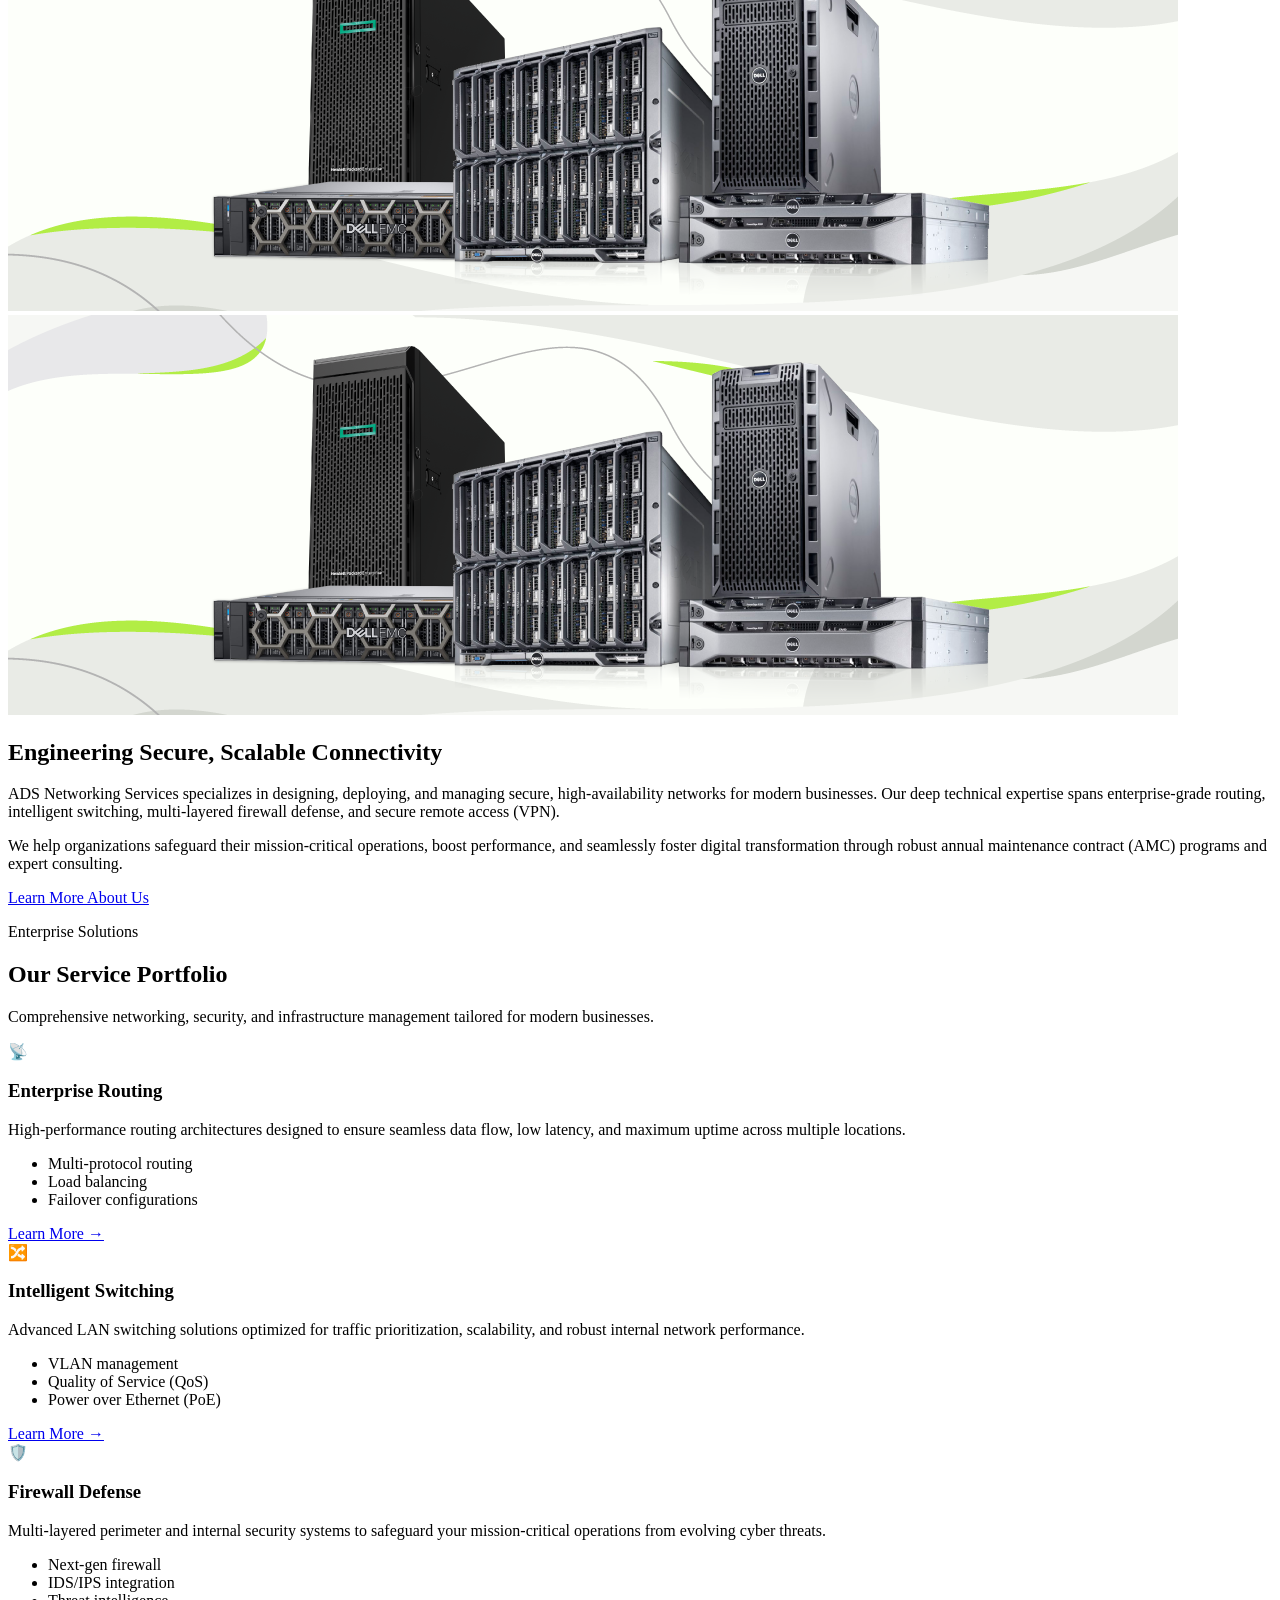
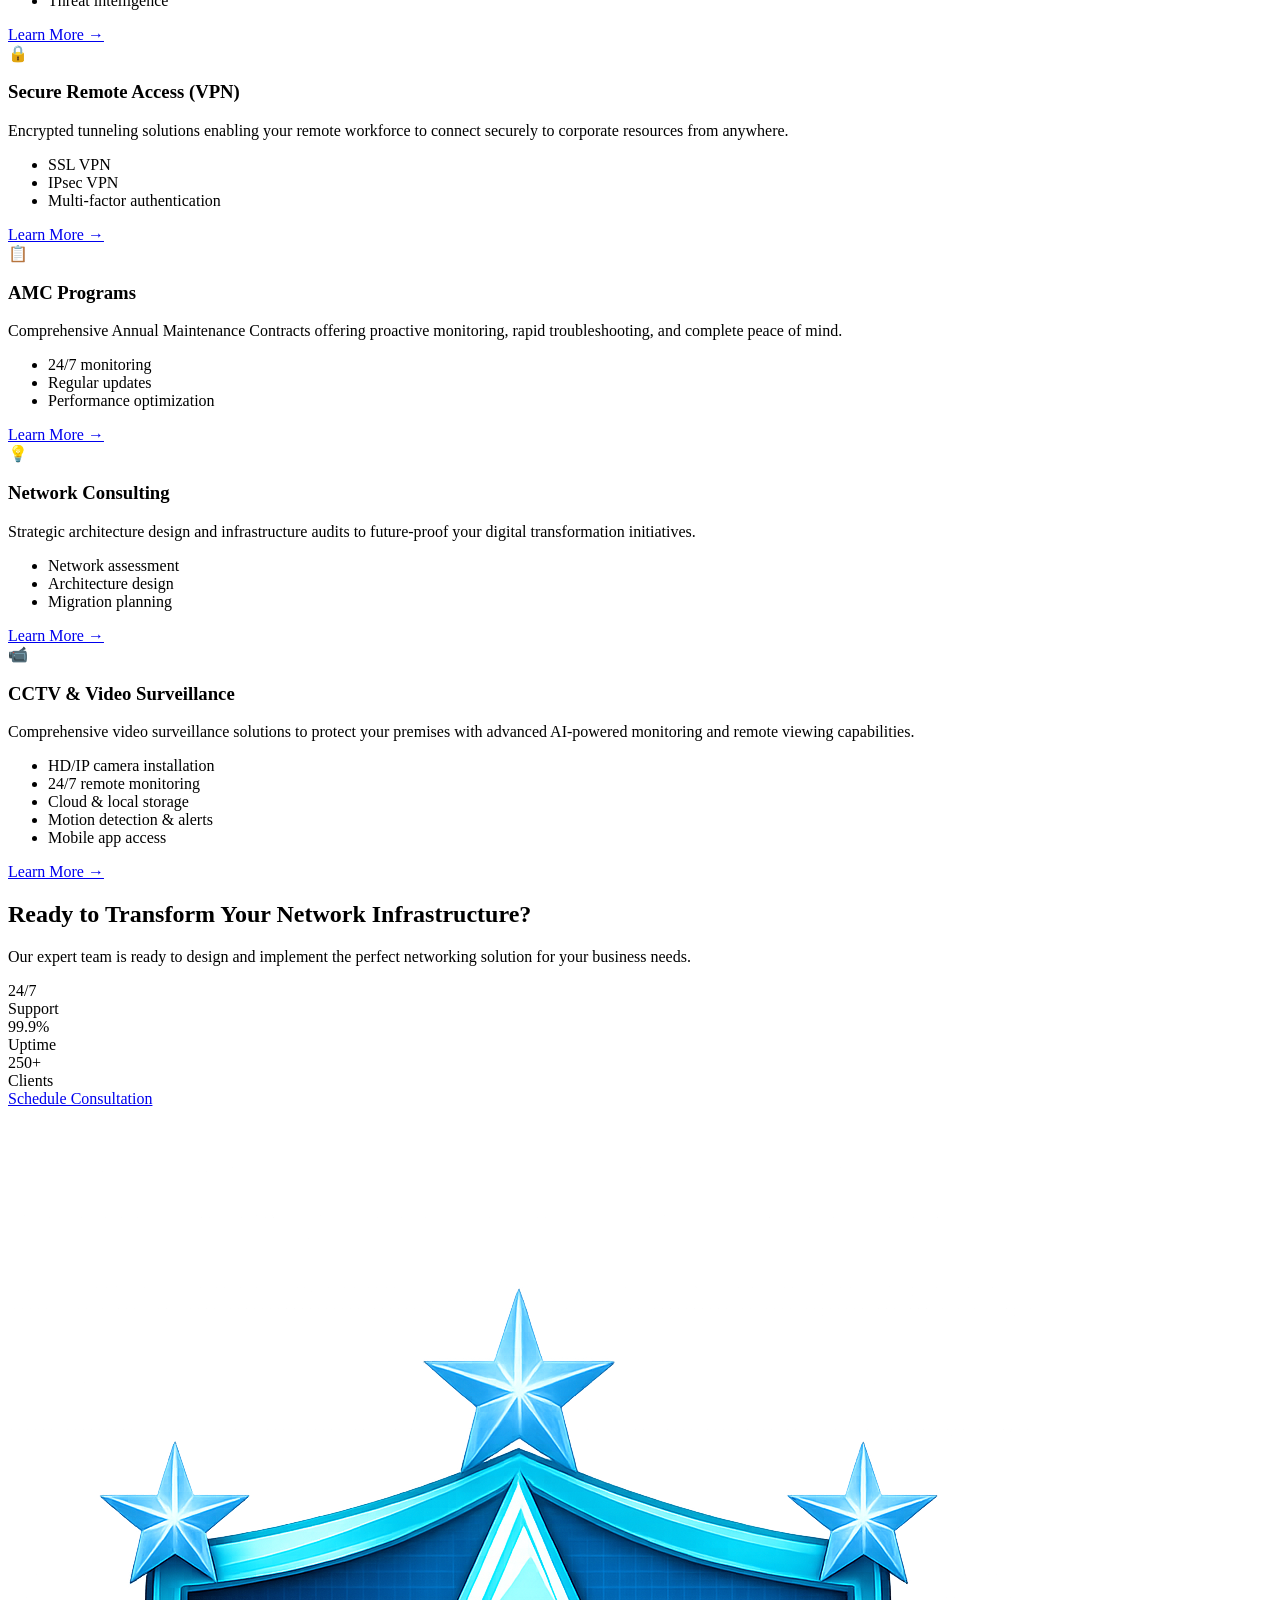
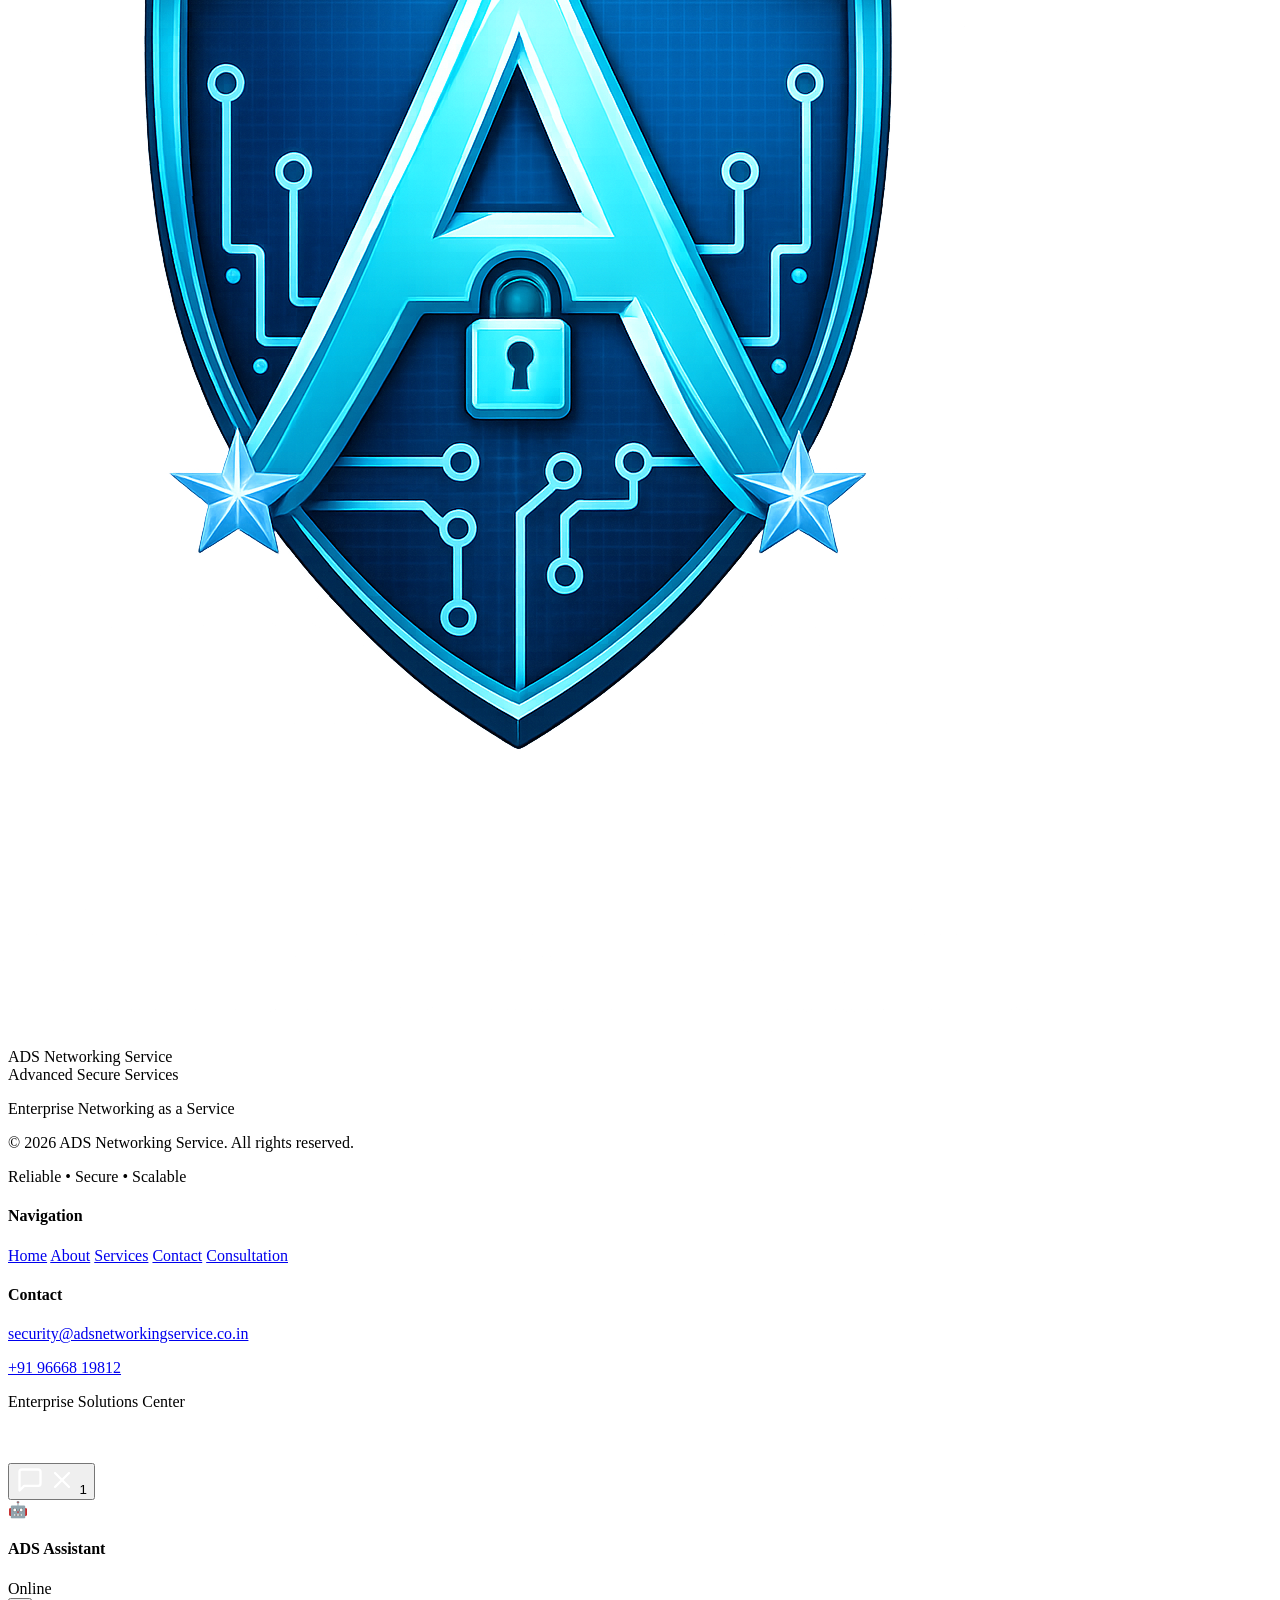
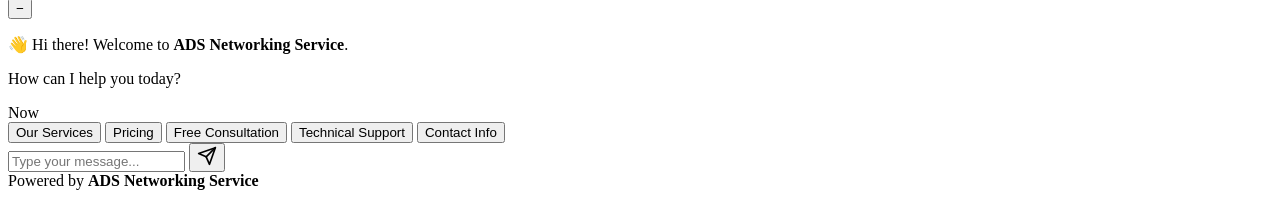
==== commit 75c19302: "Update index.html" ====
--- a/index.html
+++ b/index.html
@@ -4,354 +4,359 @@
 <meta charset="UTF-8">
 <meta name="viewport" content="width=device-width, initial-scale=1.0">
 <title>ADS Networking Service - Enterprise Networking as a Service</title>
+<link rel="icon" type="image/png" href="ADS LG.png">
+<link rel="apple-touch-icon" href="ADS LG.png">
 <link rel="preconnect" href="https://fonts.googleapis.com">
-    <link rel="preconnect" href="https://fonts.gstatic.com" crossorigin>
-
-<link href="https://fonts.googleapis.com/css2?family=IBM+Plex+Sans:wght@400;600;700&family=Inter:wght@400;500;600;700&display=swap" rel="stylesheet">
-
-<style>
-*{margin:0;padding:0;box-sizing:border-box;}
-body{font-family:'Inter',sans-serif;color:#1a1a1a;background:#ffffff;line-height:1.6;}
-h1,h2,h3,h4,h5,h6{font-family:'IBM Plex Sans',sans-serif;font-weight:700;}
-.container{width:100%;margin:auto;padding:0 1rem;max-width:1280px;}
-
-   body {
-
-
-            font-family: 'Inter', system-ui, sans-serif;
-            color: #1a1a1a;
-            background-color: #ffffff;
-            line-height: 1.6;
-        }
-{
-margin: 0;
-            height: 100vh;
-            background-size: cover;
-            background-position: center;
-            background-repeat: no-repeat;
-            transition: background-image 0.5s ease-in-out;
-        }
-
-
-        h1, h2, h3, h4, h5, h6 {
-            font-family: 'IBM Plex Sans', system-ui, sans-serif;
-            font-weight: 700;
-        }
-
-        .container {
-            width: 100%;
-            margin: 0 auto;
-            padding: 0 1rem;
-            max-width: 1280px;
-        }
-
-        @media (min-width: 640px) {
-            .container {
-                padding: 0 1.5rem;
-            }
-        }
-
-        @media (min-width: 1024px) {
-            .container {
-                padding: 0 2rem;
-
-         
-   }
-}
-
-        .arrow {
-            position: absolute;
-            top: 50%;
-            font-size: 40px;
-            color: white;
-            cursor: pointer;
-            user-select: none;
-            padding: 10px;
-        }
-
-        .left {
-            left: 20px;
-        }
-
-        .right {
-            right: 20px;
-        }        
-.about-grid {
-    display: grid;
-    grid-template-columns: 1fr 1fr;
-    gap: 3rem;
-    align-items: center;
-}
-.about-image img {
-    width: 80%;
-    border-radius: 15px;
-    box-shadow: 0 20px 40px rgba(0,0,0,0.15);
-align-items: center;
-}
-body.custom-cursor {
-  cursor: none;
-}
-
-.custom-cursor__cursor,
-.custom-cursor__cursor-two {
-  position: fixed;
-  top: 0;
-  left: 0;
-  pointer-events: none;
-  border-radius: 50%;
-  transform: translate(-50%, -50%);
-  transition: transform 0.08s linear;
-  z-index: 9999;
-}
-
-.custom-cursor__cursor {
-  width: 8px;
-  height: 8px;
-  background: #00f0ff;
-}
-
-.custom-cursor__cursor-two {
-  width: 35px;
-  height: 35px;
-  border: 2px solid #00f0ff;
-  transition: transform 0.15s ease-out;
-}
-
-.custom-cursor__cursor.hover,
-.custom-cursor__cursor-two.hover {
-  transform: translate(-50%, -50%) scale(1.5);
-}
-
-/* NAVIGATION */
-nav{position:sticky;top:0;z-index:50;background:#1e3a8a;padding:10px 0;border-bottom:1px solid #e5e7eb;}
-nav .container{display:flex;align-items:center;justify-content:space-between;}
-.logo{display:flex;align-items:center;gap:15px;}
-.logo img{height:90px;}
-.logo-title{font-size:22px;font-weight:600;color:white;}
-.tagline{font-size:14px;color:#38bdf8;}
-.nav-links{display:flex;gap:2rem;}
-.nav-links a{color:white;text-decoration:none;font-weight:500;}
-.nav-links a:hover{color:#3b82f6;}
-nav ul {
-    list-style: none;
-    display: flex;
-}
-
-nav ul li {
-    margin-left: 25px;
-}
-
-nav ul li a {
-    text-decoration: none;
-    color: white;
-    font-size: 16px;
-    transition: 0.3s;
-}
-
-nav ul li a:hover {
-    color: #00b4d8;
-}
-
-
-/* HERO */
-.hero{
-position:relative;
-min-height:75vh;
-display:flex;
-align-items:center;
-justify-content:center;
-overflow:hidden;
-animation: bgMove 10s linear infinite alternate;
-background-image:url('https://private-us-east-1.manuscdn.com/sessionFile/4NR3zyVpdQ4XijkE2gJv7T/sandbox/4RvjnkYqbksvs0e4TvAJjb-img-3_1771826002000_na1fn_YWJvdXQtYmc.png?x-oss-process=image/resize,w_1920,h_1920/format,webp/quality,q_80&Expires=1798761600&Policy=[base64]~eC1vc3MtcHJvY2Vzcz1pbWFnZS9yZXNpemUsd18xOTIwLGhfMTkyMC9mb3JtYXQsd2VicC9xdWFsaXR5LHFfODAiLCJDb25kaXRpb24iOnsiRGF0ZUxlc3NUaGFuIjp7IkFXUzpFcG9jaFRpbWUiOjE3OTg3NjE2MDB9fX1dfQ__&Key-Pair-Id=K2HSFNDJXOU9YS&Signature=DPZHUokzW5W3~x~spQfJ93Geuz2UPPi4wyn1-z5-cB7Qnb4CEnDilYh0lWjqIBsFUgiFCb0UPIIBDSEFpUeAcjsaT3hlyTrGkmOTL3~3iPudpbJz0dGMstHlfjzBe65yJtIUy1bnlz6GpbnQ-B1dmgGI2kpP9zhW8F3DyexGvZVzFhYuBSThOu6J3t8R9Gh3K2lTJppYN3aYO81cJKJJ63JSlnt2VtjZEVSo~HKX27FJhIduRjH1WOsq1hTbqGfkoNLf~llfxuh2eH7UX22vNpOIyAZzzQCcXi4Kkvs5auMHUaz~rOQ7p46FkpkmQAcB881DZK9P-x2o7ywXeElETg__');
-background-size:cover;
-background-position:center;
-
-
-}
-.hero::before{
-content:'';
-position:absolute;
-inset:0;
-background:none(to right,rgba(255,255,255,0.9),rgba(255,255,255,0.8),rgba(255,255,255,0.7));
-}
-.hero-content{position:relative;z-index:10;text-align:center;max-width:48rem;}
-.hero h1{font-size:3rem;margin-bottom:1.5rem;color:white;}
-.hero p{font-size:1.2rem;margin-bottom:2rem;color:white;}
-.btn{padding:0.75rem 2rem;font-size:1rem;border:none;border-radius:8px;curcolor:white;sor:pointer;font-weight:600;}
-.btn-primary{background:#3b82f6;color:white;}
-.btn-primary:hover{background:#2563eb;}
-
-/* HOME SECTION */
-.home-content{padding:6rem 0;background:linear-gradient(135deg,#e0f2fe,#ffffff);}
-.home-grid{display:grid;grid-template-columns:1fr 1fr;gap:4rem;justify-content:flex-start;align-items:center;}
-@media(max-width:768px){.home-grid{grid-template-columns:1fr;}}
-.home-image img{flex:1;width:100%;border-radius:15px;box-shadow:0 20px 40px rgba(0,0,0,0.15);}
-.home-image {flex: 1;display: flex;flex-direction: column;justify-content: flex-start; padding: 40px;}
-
-
-
-/* TABS */
-.tabbed-section{padding:5rem 0;background:#f9fafb;}
-.tab-navigation{display:flex;justify-content:center;gap:1rem;margin-bottom:4rem;border-bottom:1px solid #e5e7eb;}
-.tab-button{padding:10px 20px;font-weight:600;background:none;border:none;cursor:pointer;}
-.tab-button.active{color:#3b82f6;border-bottom:3px solid #3b82f6;}
-.tab-content{display:none;}
-.tab-content.active{display:block;}
-
-/* SERVICES */
-.services-grid{display:grid;grid-template-columns:repeat(auto-fit,minmax(300px,1fr));gap:1.5rem;}
-.service-card{padding:1.5rem;border:1px solid #e5e7eb;border-radius:0.5rem;background:white;}
-.service-card:hover{box-shadow:0 10px 25px rgba(0,0,0,0.1);}
-
-/* CONTACT */
-.contact-grid{display:grid;grid-template-columns:1fr 1fr;gap:3rem;}
-@media(max-width:768px){.contact-grid{grid-template-columns:1fr;}}
-input,textarea{width:100%;padding:10px;border:1px solid #d1d5db;border-radius:6px;margin-bottom:15px;}
-footer{background:#f3f4f6;padding:3rem 0;text-align:center;margin-top:40px;}
-
-.image-slider {
-    overflow: hidden;
-    background: #f9fafb;
-    padding: 40px 0;
-}
-
-.slider-track {
-    display: flex;
-    width: calc(250px * 8);
-    animation: scroll 20s linear infinite;
-}
-
-.slider-track img {
-    width: 250px;
-    height: 180px;
-    object-fit: cover;
-    margin-right: 20px;
-    border-radius: 10px;
-}
-
-/* Animation */
-@keyframes scroll {
-    0% {
-        transform: translateX(0);
-    }
-    100% {
-        transform: translateX(-50%);
-    }
-}
-@keyframes bgMove {
-    0% { background-position: center top; }
-    100% { background-position: center bottom; }
-}
-
-
-
-
-</style>
+<link rel="preconnect" href="https://fonts.gstatic.com" crossorigin>
+<link href="https://fonts.googleapis.com/css2?family=IBM+Plex+Sans:wght@400;600;700&family=Inter:wght@400;500;600;700&family=Pacifico&display=swap" rel="stylesheet">
+<link rel="preload" href="style.css" as="style">
+<link rel="preload" href="script.js" as="script">
+<link rel="stylesheet" href="style.css?v=4.1">
 </head>
-
 <body>
 
 <!-- Navigation -->
 <nav>
 <div class="container">
 <div class="logo">
-<img src="ADS LG.png" alt="Logo">
-<div>
-<div class="logo-title">ADS Networking Service</div>
+<img src="ADS LG.png" alt="ADS Networking Service Logo">
+<div class="logo-text">
+<div class="logo-title"><span class="ads-word">ADS</span> Networking Service</div>
 <div class="tagline">Advanced Secure Services</div>
 </div>
 </div>
-<div class="custom-cursor__cursor"></div>
-<div class="custom-cursor__cursor-two"></div>
+<button class="menu-toggle" aria-label="Toggle navigation">
+<span></span><span></span><span></span>
+</button>
 <div class="nav-links">
+<a href="index.html" class="nav-link">Home</a>
+<a href="about.html" class="nav-link">About</a>
+<a href="services.html" class="nav-link">Services</a>
+<a href="contact.html" class="nav-link">Contact</a>
+</div>
+</div>
+</nav>
+
+<!-- Hero Section -->
+<section class="hero" id="home">
+<!-- Background Images -->
+<div class="hero-bg-images">
+<img src="adsbg.png" alt="Networking" class="bg-slide active">
+<img src="homepage.jpg" alt="Network" class="bg-slide">
+<img src="adsbackground.png" alt="Infrastructure" class="bg-slide">
+<img src="SW1.jpg" alt="Switches" class="bg-slide">
+
+</div>
+
+<!-- Navigation Arrows -->
+<button class="hero-arrow hero-prev" id="heroPrev" aria-label="Previous image">
+<svg xmlns="http://www.w3.org/2000/svg" viewBox="0 0 24 24" width="28" height="28" fill="none" stroke="currentColor" stroke-width="2.5" stroke-linecap="round" stroke-linejoin="round">
+<polyline points="15 18 9 12 15 6"></polyline>
+</svg>
+</button>
+<button class="hero-arrow hero-next" id="heroNext" aria-label="Next image">
+<svg xmlns="http://www.w3.org/2000/svg" viewBox="0 0 24 24" width="28" height="28" fill="none" stroke="currentColor" stroke-width="2.5" stroke-linecap="round" stroke-linejoin="round">
+<polyline points="9 18 15 12 9 6"></polyline>
+</svg>
+</button>
+
+<!-- Slide Indicators -->
+<div class="hero-indicators" id="heroIndicators">
+<span class="indicator active" data-slide="0"></span>
+</div>
+
+<div class="hero-content">
+<h1>Enterprise Networking <span class="ads-highlight">as a Service</span></h1>
+<p>Simplified network management for modern businesses. Reliable, scalable, and secure connectivity delivered on demand.</p>
+<div class="hero-buttons">
+<button class="btn btn-primary" onclick="window.location.href='consultation.html'">
+Get Started
+</button>
+</div>
+</div>
+</section>
+
+<!-- Animated Home Section -->
+<section class="home-content" id="features">
+<div class="container">
+<div class="home-grid">
+
+<div class="home-text reveal">
+<h2>Powering Your Business with <span>Secure Networking</span></h2><br>
+<p>
+ADS Networking Services is your strategic partner for mission-critical networking infrastructure.
+We specialize in designing, deploying, and managing secure, high-availability networks through our proficiency in
+enterprise-grade routing, intelligent switching, multi-layered firewall defense, secure remote access (VPN),
+and comprehensive AMC programs, safeguarding your operations and fostering digital transformation.
+</p><br>
+<a href="services.html" class="btn btn-primary">
+Explore Our Services
+</a><br>
+</div>
+
+<div class="image-slider reveal">
+<div class="slider-track">
+<img src="switch.jpg" alt="Switch">
+<img src="router.jpg" alt="Router">
+<img src="firewall.jpg" alt="Firewall">
+<img src="server.png" alt="Server">
+</div>
+</div>
+</div>
+</div>
+</section>
+
+<!-- About Section -->
+<section class="about-section" id="about">
+<div class="container">
+<div class="about-grid">
+<div class="about-image reveal">
+<img src="server.png" alt="Enterprise Networking Infrastructure">
+</div>
+<div class="about-text reveal">
+<h2>Engineering Secure, <span>Scalable Connectivity</span></h2>
+<p>
+ADS Networking Services specializes in designing, deploying, and managing secure, high-availability networks for modern businesses. Our deep technical expertise spans enterprise-grade routing, intelligent switching, multi-layered firewall defense, and secure remote access (VPN).
+</p>
+<p>
+We help organizations safeguard their mission-critical operations, boost performance, and seamlessly foster digital transformation through robust annual maintenance contract (AMC) programs and expert consulting.
+</p>
+<a href="about.html" class="btn btn-outline">Learn More About Us</a>
+</div>
+</div>
+</div>
+</section>
+
+<!-- Services Section -->
+<section class="services-section" id="services">
+<div class="container">
+<div class="section-header reveal">
+<p class="eyebrow">Enterprise Solutions</p>
+<h2>Our <span>Service Portfolio</span></h2>
+<p>Comprehensive networking, security, and infrastructure management tailored for modern businesses.</p>
+</div>
+
+<div class="services-grid">
+<div class="service-card reveal">
+<div class="service-icon">📡</div>
+<h3>Enterprise Routing</h3>
+<p>High-performance routing architectures designed to ensure seamless data flow, low latency, and maximum uptime across multiple locations.</p>
+<ul>
+<li>Multi-protocol routing</li>
+<li>Load balancing</li>
+<li>Failover configurations</li>
+</ul>
+<a href="services.html" class="service-link">Learn More →</a>
+</div>
+
+<div class="service-card reveal">
+<div class="service-icon">🔀</div>
+<h3>Intelligent Switching</h3>
+<p>Advanced LAN switching solutions optimized for traffic prioritization, scalability, and robust internal network performance.</p>
+<ul>
+<li>VLAN management</li>
+<li>Quality of Service (QoS)</li>
+<li>Power over Ethernet (PoE)</li>
+</ul>
+<a href="services.html" class="service-link">Learn More →</a>
+</div>
+
+<div class="service-card reveal">
+<div class="service-icon">🛡️</div>
+<h3>Firewall Defense</h3>
+<p>Multi-layered perimeter and internal security systems to safeguard your mission-critical operations from evolving cyber threats.</p>
+<ul>
+<li>Next-gen firewall</li>
+<li>IDS/IPS integration</li>
+<li>Threat intelligence</li>
+</ul>
+<a href="services.html" class="service-link">Learn More →</a>
+</div>
+
+<div class="service-card reveal">
+<div class="service-icon">🔒</div>
+<h3>Secure Remote Access (VPN)</h3>
+<p>Encrypted tunneling solutions enabling your remote workforce to connect securely to corporate resources from anywhere.</p>
+<ul>
+<li>SSL VPN</li>
+<li>IPsec VPN</li>
+<li>Multi-factor authentication</li>
+</ul>
+<a href="services.html" class="service-link">Learn More →</a>
+</div>
+
+<div class="service-card reveal">
+<div class="service-icon">📋</div>
+<h3>AMC Programs</h3>
+<p>Comprehensive Annual Maintenance Contracts offering proactive monitoring, rapid troubleshooting, and complete peace of mind.</p>
+<ul>
+<li>24/7 monitoring</li>
+<li>Regular updates</li>
+<li>Performance optimization</li>
+</ul>
+<a href="services.html" class="service-link">Learn More →</a>
+</div>
+
+<div class="service-card reveal">
+<div class="service-icon">💡</div>
+<h3>Network Consulting</h3>
+<p>Strategic architecture design and infrastructure audits to future-proof your digital transformation initiatives.</p>
+<ul>
+<li>Network assessment</li>
+<li>Architecture design</li>
+<li>Migration planning</li>
+</ul>
+<a href="services.html" class="service-link">Learn More →</a>
+</div>
+
+<div class="service-card reveal">
+<div class="service-icon">📹</div>
+<h3>CCTV & Video Surveillance</h3>
+<p>Comprehensive video surveillance solutions to protect your premises with advanced AI-powered monitoring and remote viewing capabilities.</p>
+<ul>
+<li>HD/IP camera installation</li>
+<li>24/7 remote monitoring</li>
+<li>Cloud & local storage</li>
+<li>Motion detection & alerts</li>
+<li>Mobile app access</li>
+</ul>
+<a href="services.html" class="service-link">Learn More →</a>
+</div>
+</div>
+</div>
+</section>
+
+<!-- CTA Section -->
+<section class="cta-section" id="consultation">
+<div class="container">
+<div class="cta-grid">
+<div class="cta-content reveal">
+<h2>Ready to Transform Your Network Infrastructure?</h2>
+<p>Our expert team is ready to design and implement the perfect networking solution for your business needs.</p>
+<div class="cta-stats">
+<div class="cta-stat">
+<div class="cta-stat-number">24/7</div>
+<div class="cta-stat-label">Support</div>
+</div>
+<div class="cta-stat">
+<div class="cta-stat-number">99.9%</div>
+<div class="cta-stat-label">Uptime</div>
+</div>
+<div class="cta-stat">
+<div class="cta-stat-number">250+</div>
+<div class="cta-stat-label">Clients</div>
+</div>
+</div>
+</div>
+<div class="cta-action reveal">
+<a href="consultation.html" class="btn btn-primary btn-large">Schedule Consultation</a>
+</div>
+</div>
+</div>
+</section>
+
+<!-- Footer -->
+<footer>
+<div class="container">
+<div class="footer-grid">
+<div class="footer-col">
+<div class="footer-brand">
+<div class="logo">
+<img src="ADS LG.png" alt="ADS Networking Service Logo">
+<div class="logo-text">
+<div class="logo-title"><span class="ads-word">ADS</span> Networking Service</div>
+<div class="tagline">Advanced Secure Services</div>
+</div>
+</div>
+<p class="footer-tagline">Enterprise Networking as a Service</p>
+</div>
+<p>&copy; 2026 ADS Networking Service. All rights reserved.</p>
+<p class="footer-subtitle">Reliable • Secure • Scalable</p>
+</div>
+
+<div class="footer-col">
+<h4>Navigation</h4>
 <a href="index.html">Home</a>
 <a href="about.html">About</a>
 <a href="services.html">Services</a>
 <a href="contact.html">Contact</a>
-</div>
-</div>
-</nav>
-
-<!-- Hero Section -->
-<section class="hero">
-<div class="hero-content">
-<h1>Enterprise Networking as a Service</h1>
-<p>Simplified network management for modern businesses. Reliable, scalable, and secure connectivity delivered on demand.</p>
-<div class="hero-buttons">
-<button class="btn btn-primary" 
-        onclick="window.location.href='consultation1.html'">
-        Get Started
-    </button>
-</div>
-</div>
-</section>
-
-<!-- Animated Home Section -->
-<section class="home-content">
-<div class="container">
-<div class="home-grid">
-
-<div class="home-text">
-<h2>Powering Your Business with Secure Networking</h2><br>
-<p>
-ADS Networking Services is your strategic partner for mission-critical networking infrastructure. 
-We specialize in designing, deploying, and managing secure, high-availability networks through our proficiency in 
-enterprise-grade routing, intelligent switching, multi-layered firewall defense, secure remote access (VPN), 
-and comprehensive AMC programs, safeguarding your operations and fostering digital transformation.
-</p></br>
-<br>
-<a href="services.html" class="btn btn-primary animate-btn">
-Explore Our Services
-</a></br>
-</div>
-
-<section class="image-slider">
-    <div class="slider-track">
-        <img src="switch.jpg" alt="Switch">
-        <img src="router.jpg" alt="Router">
-        <img src="firewall.jpg" alt="Firewall">
-        <img src="server.png" alt="Server">
-</div>
-</div>
-
-</div>
-</div>
-</section>
-<script>
-document.addEventListener("DOMContentLoaded", function () {
-    const cursor = document.querySelector(".custom-cursor__cursor");
-    const cursorTwo = document.querySelector(".custom-cursor__cursor-two");
-
-    if (!cursor || !cursorTwo) return;
-
-    document.addEventListener("mousemove", function (e) {
-        cursor.style.transform = `translate(${e.clientX}px, ${e.clientY}px)`;
-        cursorTwo.style.transform = `translate(${e.clientX}px, ${e.clientY}px)`;
-    });
-
-    document.querySelectorAll("a, button, .btn-get-started").forEach(el => {
-        el.addEventListener("mouseenter", () => {
-            cursor.classList.add("hover");
-            cursorTwo.classList.add("hover");
-        });
-
-        el.addEventListener("mouseleave", () => {
-            cursor.classList.remove("hover");
-            cursorTwo.classList.remove("hover");
-        });
-    });
-});
-</script>
-
+<a href="consultation.html">Consultation</a>
+</div>
+
+<div class="footer-col">
+<h4>Contact</h4>
+<p><a href="mailto:security@adsnetworkingservice.co.in">security@adsnetworkingservice.co.in</a></p>
+<p><a href="tel:+919666819812">+91 96668 19812</a></p>
+<p>Enterprise Solutions Center</p>
+</div>
+</div>
+</div>
+</footer>
+
+<!-- WhatsApp Floating Button -->
+<a href="https://wa.me/919666819812?text=Hi%2C%20I%27m%20interested%20in%20your%20enterprise%20networking%20services" class="whatsapp-float" target="_blank" rel="noopener" aria-label="Chat on WhatsApp">
+<svg xmlns="http://www.w3.org/2000/svg" viewBox="0 0 24 24" width="32" height="32" fill="#fff">
+<path d="M17.472 14.382c-.297-.149-1.758-.867-2.03-.967-.273-.099-.471-.148-.67.15-.197.297-.767.966-.94 1.164-.173.199-.347.223-.644.075-.297-.15-1.255-.463-2.39-1.475-.883-.788-1.48-1.761-1.653-2.059-.173-.297-.018-.458.13-.606.134-.133.298-.347.446-.52.149-.174.198-.298.298-.497.099-.198.05-.371-.025-.52-.075-.149-.669-1.612-.916-2.207-.242-.579-.487-.5-.669-.51-.173-.008-.371-.01-.57-.01-.198 0-.52.074-.792.372-.272.297-1.04 1.016-1.04 2.479 0 1.462 1.065 2.875 1.213 3.074.149.198 2.096 3.2 5.077 4.487.709.306 1.262.489 1.694.625.712.227 1.36.195 1.871.118.571-.085 1.758-.719 2.006-1.413.248-.694.248-1.289.173-1.413-.074-.124-.272-.198-.57-.347m-5.421 7.403h-.004a9.87 9.87 0 01-5.031-1.378l-.361-.214-3.741.982.998-3.648-.235-.374a9.86 9.86 0 01-1.51-5.26c.001-5.45 4.436-9.884 9.888-9.884 2.64 0 5.122 1.03 6.988 2.898a9.825 9.825 0 012.893 6.994c-.003 5.45-4.437 9.884-9.885 9.884m8.413-18.297A11.815 11.815 0 0012.05 0C5.495 0 .16 5.335.157 11.892c0 2.096.547 4.142 1.588 5.945L.057 24l6.305-1.654a11.882 11.882 0 005.683 1.448h.005c6.554 0 11.89-5.335 11.893-11.893a11.821 11.821 0 00-3.48-8.413Z"/>
+</svg>
+</a>
+
+<!-- Chatbot Widget -->
+<div class="chatbot-widget" id="chatbotWidget">
+<button class="chatbot-toggle" id="chatbotToggle" aria-label="Open chat">
+<svg class="chat-icon" xmlns="http://www.w3.org/2000/svg" viewBox="0 0 24 24" width="28" height="28" fill="none" stroke="#fff" stroke-width="2" stroke-linecap="round" stroke-linejoin="round">
+<path d="M21 15a2 2 0 0 1-2 2H7l-4 4V5a2 2 0 0 1 2-2h14a2 2 0 0 1 2 2z"></path>
+</svg>
+<svg class="close-icon" xmlns="http://www.w3.org/2000/svg" viewBox="0 0 24 24" width="28" height="28" fill="none" stroke="#fff" stroke-width="2" stroke-linecap="round" stroke-linejoin="round">
+<line x1="18" y1="6" x2="6" y2="18"></line>
+<line x1="6" y1="6" x2="18" y2="18"></line>
+</svg>
+<span class="chatbot-notification" id="chatbotNotification">1</span>
+</button>
+
+<div class="chatbot-window" id="chatbotWindow">
+<div class="chatbot-header">
+<div class="chatbot-avatar">🤖</div>
+<div class="chatbot-info">
+<h4>ADS Assistant</h4>
+<span class="chatbot-status"><span class="status-dot"></span> Online</span>
+</div>
+<button class="chatbot-minimize" id="chatbotMinimize" aria-label="Minimize chat">−</button>
+</div>
+
+<div class="chatbot-messages" id="chatbotMessages">
+<div class="chat-message bot">
+<div class="message-content">
+<p>👋 Hi there! Welcome to <strong>ADS Networking Service</strong>.</p>
+<p>How can I help you today?</p>
+</div>
+<span class="message-time">Now</span>
+</div>
+
+<div class="quick-replies" id="quickReplies">
+<button class="quick-reply" data-reply="services">Our Services</button>
+<button class="quick-reply" data-reply="pricing">Pricing</button>
+<button class="quick-reply" data-reply="consultation">Free Consultation</button>
+<button class="quick-reply" data-reply="support">Technical Support</button>
+<button class="quick-reply" data-reply="contact">Contact Info</button>
+</div>
+</div>
+
+<form class="chatbot-input" id="chatbotForm">
+<input type="text" id="chatbotInput" placeholder="Type your message..." autocomplete="off" required>
+<button type="submit" aria-label="Send message">
+<svg xmlns="http://www.w3.org/2000/svg" viewBox="0 0 24 24" width="20" height="20" fill="none" stroke="currentColor" stroke-width="2" stroke-linecap="round" stroke-linejoin="round">
+<line x1="22" y1="2" x2="11" y2="13"></line>
+<polygon points="22 2 15 22 11 13 2 9 22 2"></polygon>
+</svg>
+</button>
+</form>
+
+<div class="chatbot-footer">
+Powered by <strong>ADS Networking Service</strong>
+</div>
+</div>
+</div>
+
+<script src="script.js?v=3.0"></script>
 </body>
 </html>
-<!-- Footer -->
-<footer>
-<div class="container">
-<p>&copy; 2026 ADS Networking Service. All rights reserved.</p>
-<p class="footer-subtitle">Enterprise Networking as a Service | Reliable • Secure • Scalable</p>
-</div>
-</footer>
-
-</body>
-</html>
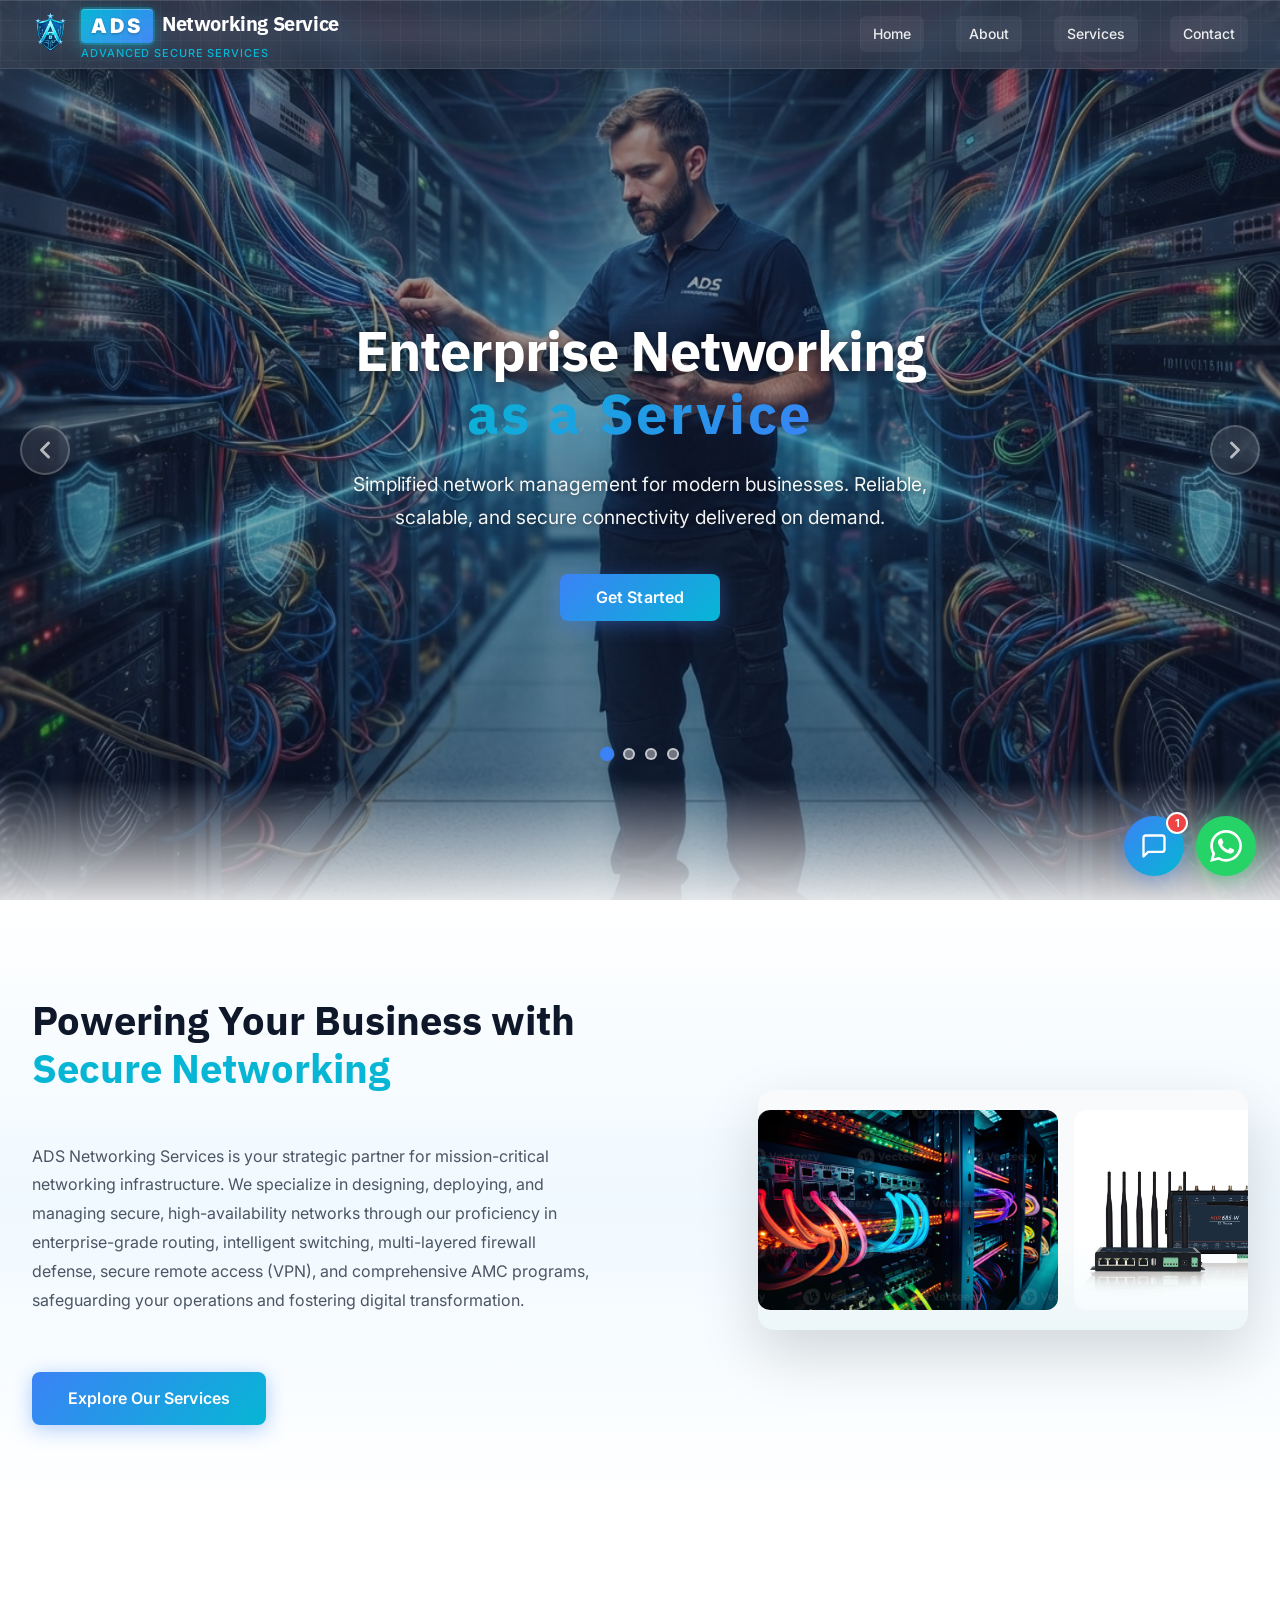
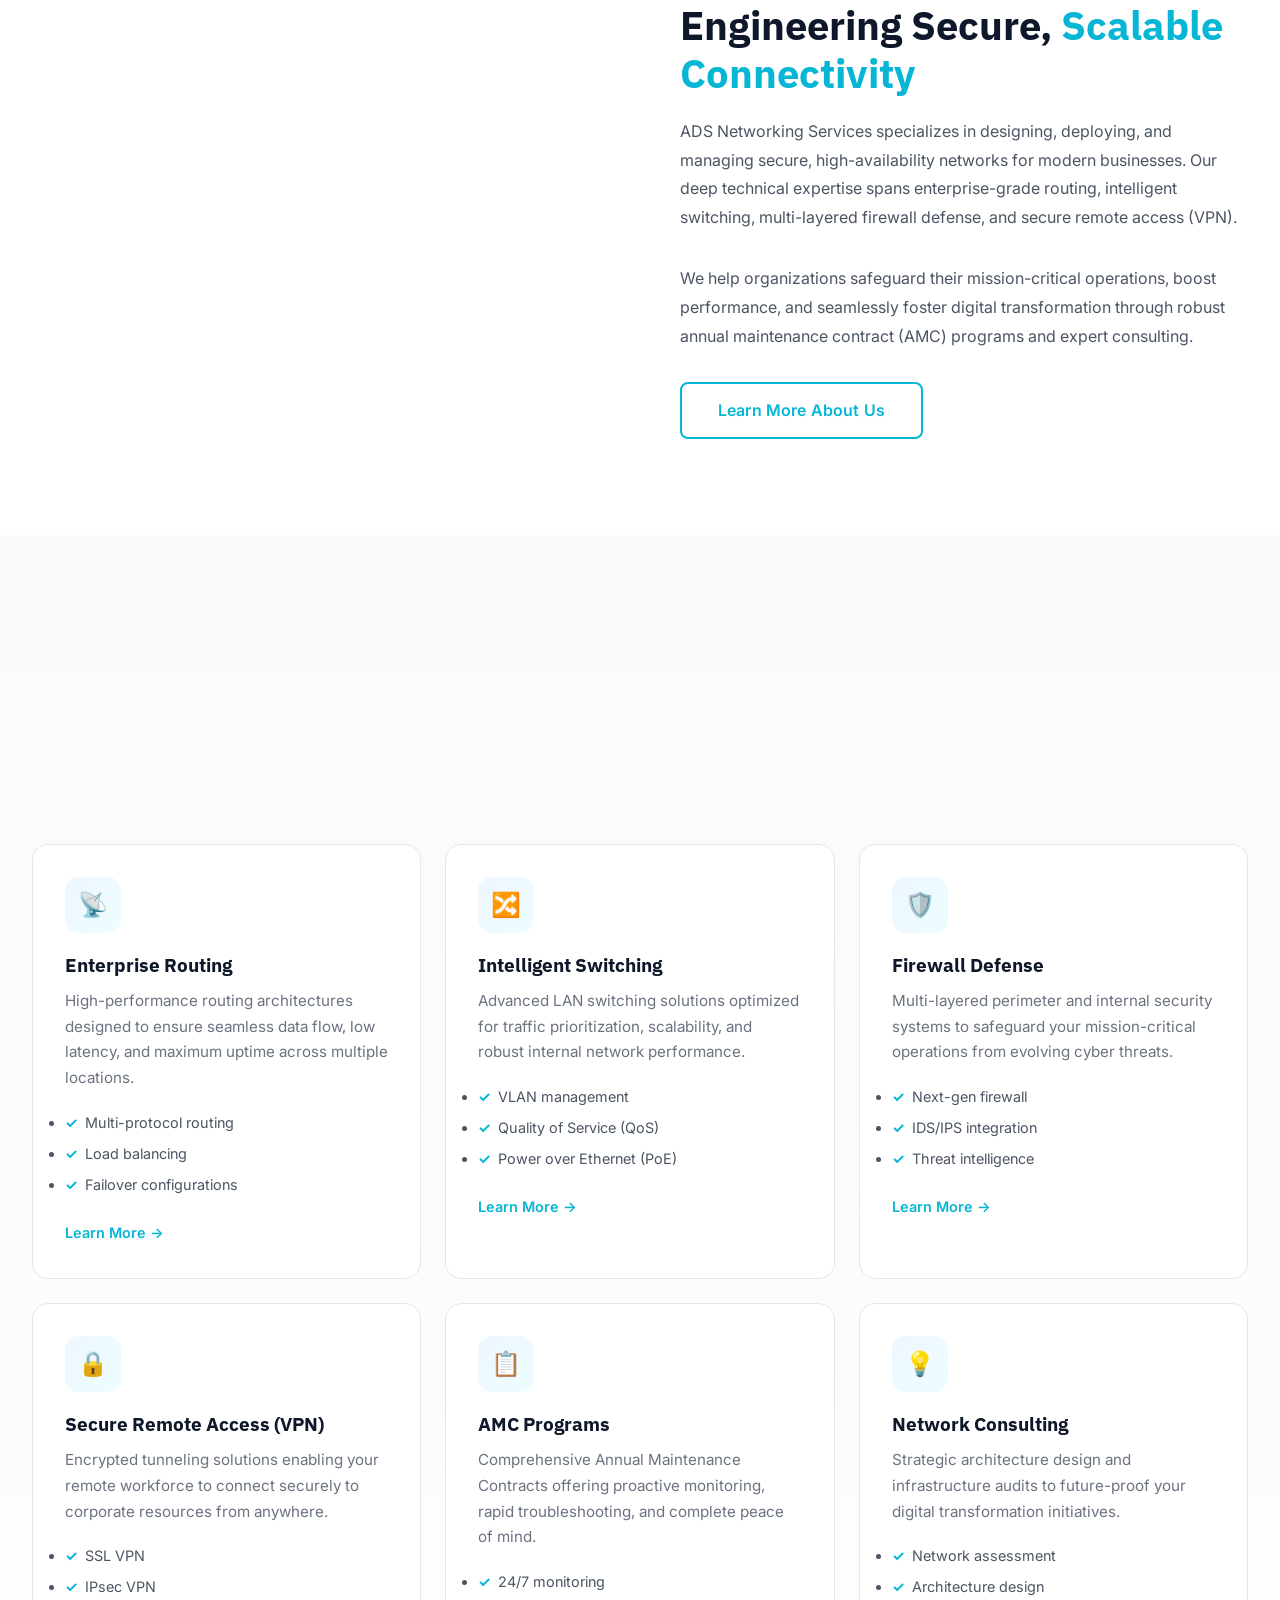
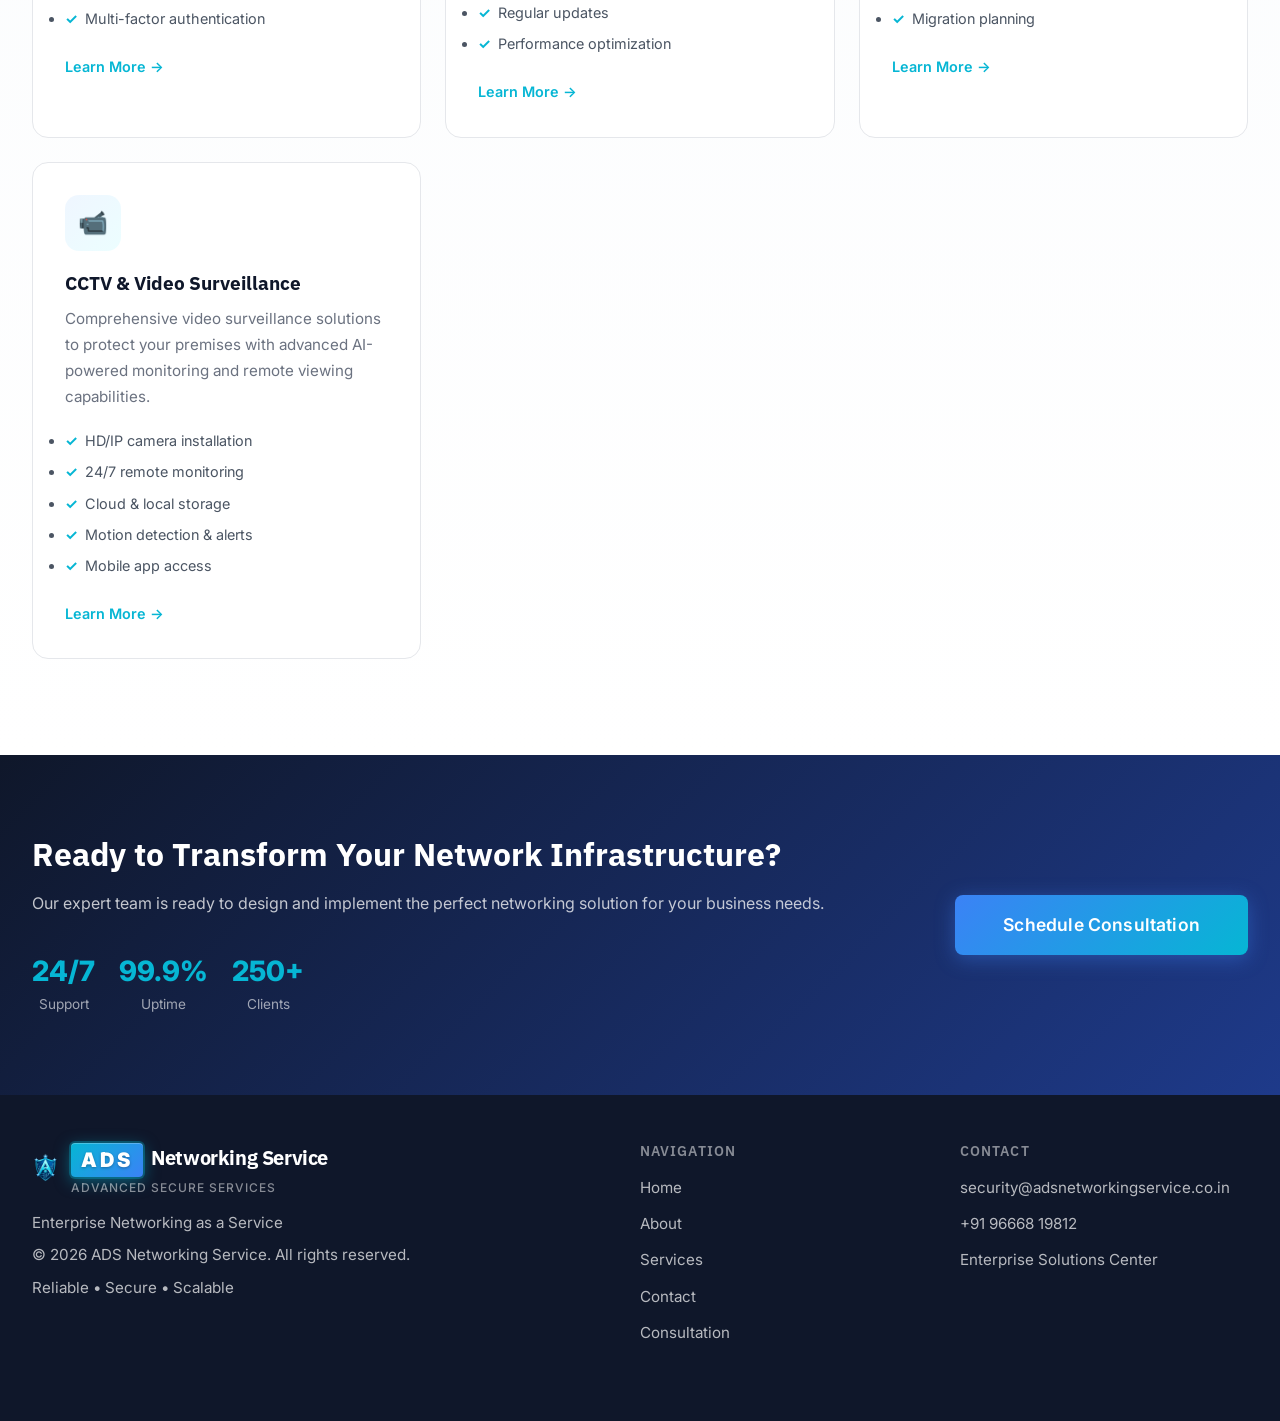
==== commit db82a8f7: "Update index.html" ====
--- a/index.html
+++ b/index.html
@@ -11,7 +11,7 @@
 <link href="https://fonts.googleapis.com/css2?family=IBM+Plex+Sans:wght@400;600;700&family=Inter:wght@400;500;600;700&family=Pacifico&display=swap" rel="stylesheet">
 <link rel="preload" href="style.css" as="style">
 <link rel="preload" href="script.js" as="script">
-<link rel="stylesheet" href="style.css?v=4.1">
+<link rel="stylesheet" href="style.css?v=4.2">
 </head>
 <body>
 
--- a/style.css
+++ b/style.css
@@ -0,0 +1,1831 @@
+/* ============================================================
+   ADS WEBSITE — Modern Stylesheet v2.0
+   Enterprise Networking as a Service
+   ============================================================ */
+
+/* ---------- RESET & BASE ---------- */
+*, *::before, *::after {
+    margin: 0;
+    padding: 0;
+    box-sizing: border-box;
+}
+
+html {
+    scroll-behavior: smooth;
+    font-size: 16px;
+}
+
+body {
+    font-family: 'Inter', system-ui, -apple-system, sans-serif;
+    color: #1a1a1a;
+    background-color: #ffffff;
+    line-height: 1.6;
+    overflow-x: hidden;
+}
+
+h1, h2, h3, h4, h5, h6 {
+    font-family: 'IBM Plex Sans', system-ui, sans-serif;
+    font-weight: 700;
+    line-height: 1.2;
+}
+
+.container {
+    width: 100%;
+    max-width: 1280px;
+    margin: 0 auto;
+    padding: 0 1.25rem;
+}
+
+@media (min-width: 768px) {
+    .container { padding: 0 2rem; }
+}
+
+a { text-decoration: none; color: inherit; }
+img { max-width: 100%; height: auto; display: block; }
+button { font-family: inherit; cursor: pointer; }
+
+/* ---------- CUSTOM CURSOR ---------- */
+body.custom-cursor { cursor: none; }
+
+.custom-cursor__cursor {
+    position: fixed;
+    top: 0; left: 0;
+    width: 8px; height: 8px;
+    background: #00f0ff;
+    border-radius: 50%;
+    pointer-events: none;
+    z-index: 9999;
+    transform: translate(-50%, -50%);
+    transition: transform 0.08s linear;
+}
+
+.custom-cursor__cursor-two {
+    position: fixed;
+    top: 0; left: 0;
+    width: 36px; height: 36px;
+    border: 2px solid #00f0ff;
+    border-radius: 50%;
+    pointer-events: none;
+    z-index: 9999;
+    transform: translate(-50%, -50%);
+    transition: transform 0.15s ease-out;
+}
+
+.custom-cursor__cursor.hover,
+.custom-cursor__cursor-two.hover {
+    transform: translate(-50%, -50%) scale(1.6);
+}
+
+@media (max-width: 768px), (hover: none), (pointer: coarse) {
+    .custom-cursor__cursor,
+    .custom-cursor__cursor-two { display: none !important; }
+    body.custom-cursor { cursor: auto; }
+}
+
+/* ---------- NAVBAR ---------- */
+nav {
+    position: fixed;
+    top: 0; left: 0; right: 0;
+    z-index: 50;
+    background: rgba(55, 65, 81, 0.75);
+    backdrop-filter: blur(16px) saturate(180%);
+    -webkit-backdrop-filter: blur(16px) saturate(180%);
+    border-bottom: 1px solid rgba(255, 255, 255, 0.1);
+    transition: all 0.4s ease;
+    box-shadow:
+        inset 0 1px 0 rgba(255, 255, 255, 0.1),
+        0 4px 30px rgba(0, 0, 0, 0.15);
+}
+
+/* Cubic/Grid Pattern Overlay */
+nav::before {
+    content: '';
+    position: absolute;
+    inset: 0;
+    background-image:
+        linear-gradient(rgba(255, 255, 255, 0.03) 1px, transparent 1px),
+        linear-gradient(90deg, rgba(255, 255, 255, 0.03) 1px, transparent 1px);
+    background-size: 20px 20px;
+    pointer-events: none;
+}
+
+/* Subtle 3D Cubic Effect */
+nav::after {
+    content: '';
+    position: absolute;
+    inset: 0;
+    background:
+        radial-gradient(ellipse at 20% 50%, rgba(255, 255, 255, 0.05) 0%, transparent 50%),
+        radial-gradient(ellipse at 80% 50%, rgba(255, 255, 255, 0.03) 0%, transparent 50%);
+    pointer-events: none;
+}
+
+nav.scrolled {
+    background: rgba(55, 65, 81, 0.85);
+    box-shadow:
+        inset 0 1px 0 rgba(255, 255, 255, 0.1),
+        0 4px 30px rgba(0, 0, 0, 0.25),
+        0 0 40px rgba(59, 130, 246, 0.05);
+}
+
+nav .container {
+    display: flex;
+    align-items: center;
+    justify-content: space-between;
+    height: 68px;
+    flex-wrap: nowrap;
+}
+
+.logo {
+    display: flex;
+    align-items: center;
+    gap: 12px;
+    flex-shrink: 0;
+}
+
+.logo img {
+    height: 46px;
+    width: auto;
+    object-fit: contain;
+    transition: height 0.2s ease;
+}
+
+.logo-text {
+    display: flex;
+    flex-direction: column;
+    line-height: 1.15;
+}
+
+.logo-title {
+    font-size: 17px;
+    font-weight: 700;
+    color: #ffffff;
+    letter-spacing: -0.02em;
+    font-family: 'IBM Plex Sans', 'Inter', sans-serif;
+}
+
+.logo-title .ads-brand {
+    font-weight: 800;
+    letter-spacing: 0.02em;
+    position: relative;
+    display: inline-block;
+    padding: 2px 8px;
+    background: linear-gradient(135deg, #06b6d4 0%, #3b82f6 100%);
+    border-radius: 6px;
+    color: #fff;
+    text-shadow: 0 1px 4px rgba(0, 0, 0, 0.3);
+    box-shadow: 0 2px 12px rgba(6, 182, 212, 0.4), inset 0 1px 0 rgba(255, 255, 255, 0.2);
+    font-size: 1.05em;
+}
+
+.logo-title .ads-brand::before {
+    content: '';
+    position: absolute;
+    top: 1px;
+    left: 1px;
+    right: 1px;
+    height: 50%;
+    background: linear-gradient(180deg, rgba(255, 255, 255, 0.25) 0%, transparent 100%);
+    border-radius: 5px 5px 0 0;
+    pointer-events: none;
+}
+
+.ads-cursive {
+    font-family: 'Pacifico', cursive;
+    font-size: 1.5em;
+    background: linear-gradient(135deg, #06b6d4 0%, #3b82f6 100%);
+    -webkit-background-clip: text;
+    background-clip: text;
+    -webkit-text-fill-color: transparent;
+    font-weight: 400;
+    display: inline-block;
+    margin-right: 2px;
+    vertical-align: middle;
+    line-height: 1;
+    filter: drop-shadow(0 2px 4px rgba(6, 182, 212, 0.3));
+}
+
+.ads-word {
+    font-family: 'Inter', 'IBM Plex Sans', sans-serif;
+    font-size: 1em;
+    font-weight: 900;
+    letter-spacing: 0.15em;
+    color: #ffffff;
+    background: linear-gradient(135deg, #06b6d4 0%, #3b82f6 100%);
+    padding: 3px 10px;
+    border-radius: 4px;
+    display: inline-block;
+    margin-right: 4px;
+    vertical-align: middle;
+    line-height: 1.4;
+    text-transform: uppercase;
+    box-shadow:
+        0 0 0 2px rgba(6, 182, 212, 0.3),
+        0 4px 16px rgba(6, 182, 212, 0.5),
+        inset 0 1px 0 rgba(255, 255, 255, 0.25);
+    text-shadow: 0 1px 3px rgba(0, 0, 0, 0.3);
+}
+
+@media (min-width: 768px) {
+    .logo img { height: 56px; }
+    .logo-title { font-size: 20px; }
+}
+
+.tagline {
+    font-size: 10px;
+    font-weight: 500;
+    color: rgba(6, 182, 212, 1);
+    letter-spacing: 0.08em;
+    text-transform: uppercase;
+    margin-top: 4px;
+}
+
+@media (min-width: 768px) {
+    .tagline { font-size: 11px; }
+}
+
+.nav-links {
+    display: flex;
+    align-items: center;
+    gap: 2rem;
+}
+
+.nav-links a {
+    font-size: 14px;
+    font-weight: 500;
+    color: rgba(255, 255, 255, 0.9);
+    position: relative;
+    padding: 6px 12px;
+    border-radius: 6px;
+    transition: all 0.3s ease;
+    background: rgba(255, 255, 255, 0.05);
+    border: 1px solid transparent;
+}
+
+.nav-links a::after {
+    display: none;
+}
+
+.nav-links a:hover {
+    color: #ffffff;
+    background: rgba(255, 255, 255, 0.15);
+    border-color: rgba(255, 255, 255, 0.2);
+    box-shadow: 0 2px 8px rgba(0, 0, 0, 0.2);
+}
+
+.nav-links a.active {
+    color: #ffffff;
+    background: linear-gradient(135deg, rgba(59, 130, 246, 0.6), rgba(6, 182, 212, 0.6));
+    border-color: rgba(59, 130, 246, 0.4);
+    box-shadow:
+        0 2px 8px rgba(59, 130, 246, 0.3),
+        inset 0 1px 0 rgba(255, 255, 255, 0.2);
+}
+
+.menu-toggle {
+    display: none;
+    flex-direction: column;
+    gap: 5px;
+    background: none;
+    border: none;
+    cursor: pointer;
+    padding: 4px;
+    z-index: 60;
+}
+
+.menu-toggle span {
+    width: 26px;
+    height: 2px;
+    background: #ffffff;
+    border-radius: 2px;
+    transition: all 0.3s ease;
+    box-shadow: 0 1px 2px rgba(0, 0, 0, 0.3);
+}
+
+.menu-toggle.open span:nth-child(1) {
+    transform: rotate(45deg) translate(5px, 5px);
+}
+.menu-toggle.open span:nth-child(2) { opacity: 0; }
+.menu-toggle.open span:nth-child(3) {
+    transform: rotate(-45deg) translate(5px, -5px);
+}
+
+@media (max-width: 768px) {
+    .menu-toggle { display: flex; }
+
+    .nav-links {
+        position: fixed;
+        top: 68px;
+        left: 0; right: 0;
+        background: rgba(55, 65, 81, 0.92);
+        backdrop-filter: blur(16px) saturate(180%);
+        -webkit-backdrop-filter: blur(16px) saturate(180%);
+        flex-direction: column;
+        padding: 2rem;
+        gap: 0.75rem;
+        transform: translateY(-120%);
+        opacity: 0;
+        transition: all 0.35s ease;
+        border-bottom: 1px solid rgba(255, 255, 255, 0.1);
+    }
+
+    .nav-links.open {
+        transform: translateY(0);
+        opacity: 1;
+    }
+
+    .nav-links a {
+        font-size: 15px;
+        color: rgba(255, 255, 255, 0.9);
+        padding: 10px 14px;
+        width: 100%;
+        display: block;
+    }
+}
+
+/* ---------- HERO ---------- */
+.hero {
+    position: relative;
+    min-height: 100vh;
+    display: flex;
+    align-items: center;
+    justify-content: center;
+    text-align: center;
+    padding: 120px 1.25rem 80px;
+    overflow: hidden;
+}
+
+/* Page Hero (About, Services, Contact) */
+.page-hero {
+    position: relative;
+    min-height: 45vh;
+    padding: 140px 1.25rem 60px;
+    background-size: cover;
+    background-position: center 70%;
+    background-repeat: no-repeat;
+}
+
+.hero-overlay {
+    position: absolute;
+    inset: 0;
+    background: linear-gradient(
+        180deg,
+        rgba(15, 23, 42, 0.75) 0%,
+        rgba(15, 23, 42, 0.60) 50%,
+        rgba(15, 23, 42, 0.80) 100%
+    );
+    z-index: 1;
+    pointer-events: none;
+}
+
+.page-hero .hero-content h1 {
+    color: #fff;
+    font-size: clamp(2rem, 5vw, 3.25rem);
+    font-weight: 700;
+    margin-bottom: 0.75rem;
+    text-shadow: 0 2px 12px rgba(0, 0, 0, 0.5);
+}
+
+.page-hero .hero-content p {
+    color: rgba(255, 255, 255, 0.95);
+    font-size: clamp(1rem, 1.5vw, 1.15rem);
+    text-shadow: 0 1px 8px rgba(0, 0, 0, 0.4);
+    max-width: 720px;
+    margin: 0 auto;
+}
+
+@media (max-width: 768px) {
+    .page-hero {
+        min-height: 40vh;
+        padding: 120px 1rem 50px;
+        background-position: center 75%;
+    }
+}
+
+/* Background Images Container */
+.hero-bg-images {
+    position: absolute;
+    inset: 0;
+    z-index: 0;
+}
+
+.hero-bg-images img {
+    position: absolute;
+    inset: 0;
+    width: 100%;
+    height: 100%;
+    object-fit: cover;
+    opacity: 0;
+    transition: opacity 2.5s ease-in-out, transform 8s ease-in-out;
+    transform: scale(1.1);
+}
+
+.hero-bg-images img.active {
+    opacity: 1;
+    transform: scale(1);
+}
+
+/* Hero Overlay */
+.hero::before {
+    content: '';
+    position: absolute;
+    inset: 0;
+    background: linear-gradient(
+        180deg,
+        rgba(15, 23, 42, 0.45) 0%,
+        rgba(15, 23, 42, 0.35) 50%,
+        rgba(15, 23, 42, 0.5) 100%
+    );
+    z-index: 1;
+}
+
+.hero::after {
+    content: '';
+    position: absolute;
+    bottom: 0; left: 0; right: 0;
+    height: 120px;
+    background: linear-gradient(transparent, rgba(255, 255, 255, 0.85));
+    z-index: 2;
+}
+
+.hero-content {
+    position: relative;
+    z-index: 3;
+    max-width: 800px;
+    animation: fadeUp 0.8s ease-out;
+}
+
+.hero-content h1 {
+    font-size: clamp(2.5rem, 6vw, 4rem);
+    font-weight: 800;
+    letter-spacing: -0.02em;
+    line-height: 1.1;
+    text-shadow: 0 4px 24px rgba(0, 0, 0, 0.5);
+}
+
+.hero-content h1 .ads-highlight {
+    background: linear-gradient(135deg, #06b6d4 0%, #3b82f6 100%);
+    -webkit-background-clip: text;
+    background-clip: text;
+    -webkit-text-fill-color: transparent;
+    display: inline-block;
+    padding: 0 4px;
+    font-weight: 800;
+    letter-spacing: 0.05em;
+    text-shadow: none;
+}
+
+.hero-ads-badge {
+    display: inline-block;
+    background: linear-gradient(135deg, #06b6d4 0%, #3b82f6 100%);
+    color: #fff;
+    font-weight: 800;
+    font-size: clamp(2.5rem, 8vw, 5rem);
+    letter-spacing: 0.1em;
+    padding: 12px 28px;
+    border-radius: 12px;
+    margin-bottom: 16px;
+    box-shadow: 0 8px 32px rgba(6, 182, 212, 0.4), 0 2px 8px rgba(0, 0, 0, 0.2), inset 0 1px 0 rgba(255, 255, 255, 0.25);
+    text-shadow: 0 2px 8px rgba(0, 0, 0, 0.3);
+    position: relative;
+    overflow: hidden;
+    line-height: 1;
+}
+
+.hero-ads-badge::before {
+    content: '';
+    position: absolute;
+    top: 0;
+    left: 0;
+    right: 0;
+    height: 50%;
+    background: linear-gradient(180deg, rgba(255, 255, 255, 0.2) 0%, transparent 100%);
+    border-radius: 12px 12px 0 0;
+    pointer-events: none;
+}
+
+.hero-ads-badge::after {
+    content: '';
+    position: absolute;
+    bottom: -50%;
+    left: -50%;
+    width: 200%;
+    height: 200%;
+    background: radial-gradient(circle, rgba(255, 255, 255, 0.08) 0%, transparent 60%);
+    pointer-events: none;
+}
+
+.hero-content p {
+    font-size: clamp(1.05rem, 1.6vw, 1.25rem);
+    line-height: 1.6;
+    text-shadow: 0 2px 12px rgba(0, 0, 0, 0.4);
+}
+
+/* Hero Navigation Arrows */
+.hero-arrow {
+    position: absolute;
+    top: 50%;
+    transform: translateY(-50%);
+    width: 50px;
+    height: 50px;
+    background: rgba(255, 255, 255, 0.15);
+    backdrop-filter: blur(10px);
+    border: 2px solid rgba(255, 255, 255, 0.3);
+    border-radius: 50%;
+    color: white;
+    cursor: pointer;
+    display: flex;
+    align-items: center;
+    justify-content: center;
+    z-index: 10;
+    transition: all 0.3s ease;
+    opacity: 0.7;
+}
+
+.hero-arrow:hover {
+    background: rgba(59, 130, 246, 0.8);
+    border-color: rgba(59, 130, 246, 0.8);
+    opacity: 1;
+    transform: translateY(-50%) scale(1.1);
+}
+
+.hero-arrow:active {
+    transform: translateY(-50%) scale(0.95);
+}
+
+.hero-prev {
+    left: 20px;
+}
+
+.hero-next {
+    right: 20px;
+}
+
+@media (max-width: 768px) {
+    .hero-arrow {
+        width: 40px;
+        height: 40px;
+        opacity: 0.8;
+    }
+
+    .hero-prev { left: 10px; }
+    .hero-next { right: 10px; }
+}
+
+/* Slide Indicators */
+.hero-indicators {
+    position: absolute;
+    bottom: 140px;
+    left: 50%;
+    transform: translateX(-50%);
+    display: flex;
+    gap: 10px;
+    z-index: 10;
+}
+
+.indicator {
+    width: 12px;
+    height: 12px;
+    border-radius: 50%;
+    background: rgba(255, 255, 255, 0.4);
+    border: 2px solid rgba(255, 255, 255, 0.6);
+    cursor: pointer;
+    transition: all 0.3s ease;
+}
+
+.indicator:hover,
+.indicator.active {
+    background: #3b82f6;
+    border-color: #3b82f6;
+    transform: scale(1.2);
+}
+
+@media (max-width: 768px) {
+    .hero-indicators {
+        bottom: 130px;
+    }
+
+    .indicator {
+        width: 10px;
+        height: 10px;
+    }
+}
+
+.hero h1 {
+    font-size: clamp(2rem, 5.5vw, 3.5rem);
+    font-weight: 800;
+    color: #ffffff;
+    line-height: 1.12;
+    margin-bottom: 1.5rem;
+    letter-spacing: -0.02em;
+    text-shadow: 0 2px 10px rgba(0, 0, 0, 0.5);
+}
+
+.hero p {
+    font-size: clamp(1rem, 2vw, 1.2rem);
+    font-family: 'Inter', sans-serif;
+    color: rgba(255, 255, 255, 0.95);
+    max-width: 600px;
+    margin: 0 auto 2.5rem;
+    line-height: 1.7;
+    text-shadow: 0 1px 5px rgba(0, 0, 0, 0.4);
+}
+
+.hero-buttons {
+    display: flex;
+    gap: 1rem;
+    justify-content: center;
+    flex-wrap: wrap;
+}
+
+/* ---------- BUTTONS ---------- */
+.btn {
+    display: inline-flex;
+    align-items: center;
+    justify-content: center;
+    padding: 0.85rem 2.25rem;
+    font-size: 1rem;
+    font-weight: 600;
+    border: none;
+    border-radius: 8px;
+    color: #ffffff;
+    cursor: pointer;
+    transition: all 0.3s ease;
+    position: relative;
+    overflow: hidden;
+    letter-spacing: 0.01em;
+}
+
+.btn::before {
+    content: '';
+    position: absolute;
+    inset: 0;
+    background: linear-gradient(135deg, rgba(255,255,255,0.15), transparent);
+    opacity: 0;
+    transition: opacity 0.3s ease;
+}
+
+.btn:hover::before { opacity: 1; }
+
+.btn-primary {
+    background: linear-gradient(135deg, #3b82f6, #06b6d4);
+    box-shadow: 0 4px 20px rgba(59, 130, 246, 0.4);
+}
+
+.btn-primary:hover {
+    transform: translateY(-2px);
+    box-shadow: 0 8px 30px rgba(59, 130, 246, 0.5);
+}
+
+.btn-outline {
+    background: transparent;
+    border: 2px solid var(--accent, #06b6d4);
+    color: var(--accent, #06b6d4);
+}
+
+.btn-outline:hover {
+    background: #06b6d4;
+    color: #ffffff;
+}
+
+.btn-large {
+    padding: 1rem 3rem;
+    font-size: 1.1rem;
+}
+
+/* ---------- HOME SECTION ---------- */
+.home-content {
+    padding: 6rem 0 5rem;
+    background: linear-gradient(180deg, #ffffff 0%, #f0f9ff 50%, #ffffff 100%);
+}
+
+.home-grid {
+    display: grid;
+    grid-template-columns: 1fr;
+    gap: 3rem;
+    align-items: center;
+}
+
+@media (min-width: 992px) {
+    .home-grid {
+        grid-template-columns: 1.15fr 0.85fr;
+        gap: 4rem;
+    }
+}
+
+.home-text {
+    max-width: 560px;
+}
+
+.home-text h2 {
+    font-size: clamp(1.75rem, 3.5vw, 2.5rem);
+    color: #0f172a;
+    margin-bottom: 1.5rem;
+}
+
+.home-text h2 span {
+    color: #06b6d4;
+    font-weight: 800;
+}
+
+.home-text p {
+    font-size: 1rem;
+    color: #4b5563;
+    margin-bottom: 2rem;
+    line-height: 1.8;
+}
+
+.home-text .btn {
+    margin-right: 0.75rem;
+}
+
+/* Image Slider */
+.image-slider {
+    overflow: hidden;
+    border-radius: 16px;
+    box-shadow: 0 24px 60px rgba(0, 0, 0, 0.15);
+    position: relative;
+    background: #f9fafb;
+    padding: 20px 0;
+}
+
+.image-slider::before {
+    content: '';
+    position: absolute;
+    top: 0; left: 0; right: 0;
+    height: 100%;
+    background: linear-gradient(180deg, transparent 60%, rgba(6, 182, 212, 0.05));
+    z-index: 2;
+    pointer-events: none;
+}
+
+.slider-track {
+    display: flex;
+    width: max-content;
+    animation: scroll 25s linear infinite;
+}
+
+.slider-track:hover { animation-play-state: paused; }
+
+.slider-track img {
+    width: 240px;
+    height: 180px;
+    object-fit: cover;
+    margin-right: 12px;
+    border-radius: 12px;
+    flex-shrink: 0;
+    transition: transform 0.4s ease;
+}
+
+.slider-track img:hover {
+    transform: scale(1.05);
+}
+
+@media (min-width: 768px) {
+    .slider-track img {
+        width: 300px;
+        height: 200px;
+        margin-right: 16px;
+    }
+}
+
+@keyframes scroll {
+    0% { transform: translateX(0); }
+    100% { transform: translateX(-50%); }
+}
+
+/* ---------- ABOUT SECTION ---------- */
+.about-section {
+    padding: 6rem 0;
+    background: #ffffff;
+}
+
+.about-grid {
+    display: grid;
+    grid-template-columns: 1fr;
+    gap: 3rem;
+    align-items: center;
+}
+
+@media (min-width: 992px) {
+    .about-grid {
+        grid-template-columns: 1fr 1fr;
+        gap: 5rem;
+    }
+}
+
+.about-image {
+    position: relative;
+}
+
+.about-image img {
+    border-radius: 16px;
+    box-shadow: 0 24px 60px rgba(0, 0, 0, 0.12);
+    width: 100%;
+}
+
+.about-text h2 {
+    font-size: clamp(1.75rem, 3.5vw, 2.5rem);
+    color: #0f172a;
+    margin-bottom: 1.25rem;
+}
+
+.about-text h2 span { color: #06b6d4; }
+
+.about-text p {
+    font-size: 1rem;
+    color: #4b5563;
+    margin-bottom: 2rem;
+    line-height: 1.8;
+}
+
+/* ---------- SERVICES SECTION ---------- */
+.services-section {
+    padding: 6rem 0;
+    background: linear-gradient(180deg, #f8fafc 0%, #ffffff 100%);
+}
+
+.services-section .section-header {
+    text-align: center;
+    max-width: 640px;
+    margin: 0 auto 3.5rem;
+}
+
+.services-section .section-header h2 {
+    font-size: clamp(1.75rem, 3.5vw, 2.5rem);
+    color: #0f172a;
+    margin-bottom: 1rem;
+}
+
+.services-section .section-header p {
+    color: #6b7280;
+    font-size: 1.05rem;
+}
+
+.eyebrow {
+    font-size: 14px;
+    font-weight: 600;
+    text-transform: uppercase;
+    letter-spacing: 0.08em;
+    color: #06b6d4;
+    margin-bottom: 0.75rem;
+}
+
+.services-grid {
+    display: grid;
+    grid-template-columns: 1fr;
+    gap: 1.5rem;
+}
+
+@media (min-width: 768px) {
+    .services-grid { grid-template-columns: repeat(2, 1fr); }
+}
+
+@media (min-width: 1024px) {
+    .services-grid { grid-template-columns: repeat(3, 1fr); }
+}
+
+.service-card {
+    background: #ffffff;
+    border: 1px solid #e5e7eb;
+    border-radius: 16px;
+    padding: 2rem;
+    transition: all 0.35s ease;
+    position: relative;
+    overflow: hidden;
+}
+
+.service-card::before {
+    content: '';
+    position: absolute;
+    top: 0; left: 0; right: 0;
+    height: 4px;
+    background: linear-gradient(90deg, #3b82f6, #06b6d4);
+    transform: scaleX(0);
+    transform-origin: left;
+    transition: transform 0.4s ease;
+}
+
+.service-card:hover::before { transform: scaleX(1); }
+
+.service-card:hover {
+    transform: translateY(-8px);
+    box-shadow: 0 20px 40px rgba(59, 130, 246, 0.12);
+    border-color: transparent;
+}
+
+.service-icon {
+    width: 56px;
+    height: 56px;
+    border-radius: 14px;
+    background: linear-gradient(135deg, #eff6ff, #ecfeff);
+    display: flex;
+    align-items: center;
+    justify-content: center;
+    font-size: 24px;
+    margin-bottom: 1.25rem;
+}
+
+.service-card h3 {
+    font-size: 1.2rem;
+    font-weight: 700;
+    color: #0f172a;
+    margin-bottom: 0.75rem;
+}
+
+.service-card p {
+    font-size: 0.95rem;
+    color: #6b7280;
+    margin-bottom: 1.25rem;
+    line-height: 1.7;
+}
+
+.service-card ul {
+    margin-bottom: 1.5rem;
+}
+
+.service-card li {
+    font-size: 0.9rem;
+    color: #4b5563;
+    margin-bottom: 0.5rem;
+    padding-left: 1.25rem;
+    position: relative;
+}
+
+.service-card li::before {
+    content: '✓';
+    position: absolute;
+    left: 0;
+    color: #06b6d4;
+    font-weight: 700;
+}
+
+.service-link {
+    display: inline-flex;
+    align-items: center;
+    gap: 6px;
+    font-size: 0.9rem;
+    font-weight: 600;
+    color: #06b6d4;
+    transition: gap 0.3s ease;
+}
+
+.service-link:hover { gap: 10px; }
+
+/* ---------- CTA SECTION ---------- */
+.cta-section {
+    padding: 5rem 0;
+    background: linear-gradient(135deg, #0f172a, #1e3a8a);
+}
+
+.cta-grid {
+    display: grid;
+    grid-template-columns: 1fr;
+    gap: 2.5rem;
+    align-items: center;
+}
+
+@media (min-width: 768px) {
+    .cta-grid { grid-template-columns: 1fr auto; }
+}
+
+.cta-content h2 {
+    font-size: clamp(1.5rem, 3vw, 2rem);
+    color: #ffffff;
+    margin-bottom: 1rem;
+}
+
+.cta-content p {
+    color: rgba(255, 255, 255, 0.75);
+    margin-bottom: 2rem;
+    line-height: 1.7;
+}
+
+.cta-stats {
+    display: flex;
+    flex-wrap: wrap;
+    gap: 1.5rem;
+}
+
+.cta-stat { text-align: center; }
+
+.cta-stat-number {
+    font-size: 1.75rem;
+    font-weight: 800;
+    color: #06b6d4;
+}
+
+.cta-stat-label {
+    font-size: 0.85rem;
+    color: rgba(255, 255, 255, 0.6);
+}
+
+.cta-action {
+    text-align: center;
+}
+
+/* ---------- CONTACT SECTION ---------- */
+.contact-section {
+    padding: 6rem 0;
+    background: #ffffff;
+}
+
+.contact-wrapper {
+    display: grid;
+    grid-template-columns: 1fr;
+    gap: 3rem;
+    max-width: 1000px;
+    margin: 0 auto;
+}
+
+@media (min-width: 992px) {
+    .contact-wrapper { grid-template-columns: 1fr 1fr; }
+}
+
+.contact-info h2 {
+    font-size: clamp(1.75rem, 3.5vw, 2.5rem);
+    color: #0f172a;
+    margin-bottom: 1rem;
+}
+
+.contact-info h2 span { color: #06b6d4; }
+
+.contact-info p {
+    color: #6b7280;
+    margin-bottom: 2rem;
+    line-height: 1.7;
+}
+
+.contact-details {
+    margin-bottom: 2rem;
+}
+
+.contact-details p {
+    font-size: 1rem;
+    color: #374151;
+    margin-bottom: 0.75rem;
+    display: flex;
+    align-items: center;
+    gap: 0.5rem;
+}
+
+.contact-details a {
+    color: #06b6d4;
+    font-weight: 500;
+    transition: color 0.2s ease;
+}
+
+.contact-details a:hover { color: #3b82f6; }
+
+.contact-form {
+    background: #f8fafc;
+    border-radius: 16px;
+    padding: 2rem;
+    border: 1px solid #e5e7eb;
+}
+
+.form-group {
+    margin-bottom: 1.25rem;
+}
+
+.form-group label {
+    display: block;
+    font-size: 0.9rem;
+    font-weight: 600;
+    color: #374151;
+    margin-bottom: 0.4rem;
+}
+
+.form-group label .required {
+    color: #ef4444;
+}
+
+.form-group input,
+.form-group select,
+.form-group textarea {
+    width: 100%;
+    padding: 0.75rem 1rem;
+    font-size: 0.95rem;
+    font-family: 'Inter', sans-serif;
+    border: 1px solid #d1d5db;
+    border-radius: 8px;
+    background: #ffffff;
+    color: #1a1a1a;
+    transition: all 0.25s ease;
+}
+
+.form-group input:focus,
+.form-group select:focus,
+.form-group textarea:focus {
+    outline: none;
+    border-color: #3b82f6;
+    box-shadow: 0 0 0 3px rgba(59, 130, 246, 0.15);
+}
+
+.form-group textarea { resize: vertical; min-height: 100px; }
+
+.form-error {
+    color: #ef4444;
+    font-size: 0.8rem;
+    margin-top: 0.25rem;
+    display: none;
+}
+
+.form-group input.has-error,
+.form-group textarea.has-error,
+.form-group select.has-error {
+    border-color: #ef4444;
+}
+
+.form-success {
+    display: none;
+    text-align: center;
+    padding: 1rem;
+    background: rgba(16, 185, 129, 0.1);
+    border: 1px solid rgba(16, 185, 129, 0.3);
+    border-radius: 8px;
+    color: #059669;
+    font-weight: 600;
+    margin-top: 1rem;
+}
+
+/* ---------- FOOTER ---------- */
+footer {
+    background: #0f172a;
+    padding: 3rem 0 1.5rem;
+    color: rgba(255, 255, 255, 0.7);
+}
+
+.footer-grid {
+    display: grid;
+    grid-template-columns: 1fr;
+    gap: 2rem;
+    margin-bottom: 2.5rem;
+}
+
+@media (min-width: 768px) {
+    .footer-grid { grid-template-columns: 2fr 1fr 1fr; }
+}
+
+.footer-brand {
+    max-width: 320px;
+}
+
+.footer-brand .logo { margin-bottom: 1rem; }
+.footer-brand .logo img { height: 40px; }
+
+.footer-brand .tagline {
+    font-size: 12px;
+    color: rgba(255, 255, 255, 0.5);
+}
+
+.footer-col h4 {
+    font-size: 0.85rem;
+    font-weight: 600;
+    text-transform: uppercase;
+    letter-spacing: 0.08em;
+    color: rgba(255, 255, 255, 0.5);
+    margin-bottom: 1rem;
+}
+
+.footer-col a {
+    display: block;
+    font-size: 0.95rem;
+    color: rgba(255, 255, 255, 0.7);
+    margin-bottom: 0.75rem;
+    transition: color 0.2s ease;
+}
+
+.footer-col a:hover { color: #ffffff; }
+.footer-col p {
+    color: rgba(255, 255, 255, 0.7);
+    margin-bottom: 0.5rem;
+    font-size: 0.95rem;
+}
+
+.footer-bottom {
+    border-top: 1px solid rgba(255, 255, 255, 0.08);
+    padding-top: 1.5rem;
+    text-align: center;
+    font-size: 0.85rem;
+    color: rgba(255, 255, 255, 0.4);
+}
+
+.footer-subtitle {
+    color: rgba(255, 255, 255, 0.5);
+    font-size: 0.85rem;
+}
+
+/* ---------- ANIMATIONS ---------- */
+@keyframes fadeUp {
+    from { opacity: 0; transform: translateY(30px); }
+    to { opacity: 1; transform: translateY(0); }
+}
+
+@keyframes float {
+    0%, 100% { transform: translateY(0); }
+    50% { transform: translateY(-12px); }
+}
+
+.reveal {
+    opacity: 0;
+    transform: translateY(30px);
+    transition: all 0.7s ease;
+}
+
+.reveal.active {
+    opacity: 1;
+    transform: translateY(0);
+}
+
+::selection {
+    background-color: #3b82f6;
+    color: #ffffff;
+}
+
+/* ---------- CONSULTATION PAGE ---------- */
+.consultation-page {
+    min-height: 100vh;
+    background: linear-gradient(180deg, #f8fafc 0%, #ffffff 100%);
+    padding: 100px 1.25rem 60px;
+}
+
+.consultation-container {
+    width: 100%;
+    max-width: 520px;
+    margin: 0 auto;
+    background: #ffffff;
+    border-radius: 16px;
+    padding: 2.5rem;
+    box-shadow: 0 20px 50px rgba(0, 0, 0, 0.08);
+    border: 1px solid #e5e7eb;
+}
+
+.consultation-container h2 {
+    text-align: center;
+    font-size: 1.75rem;
+    color: #0f172a;
+    margin-bottom: 2rem;
+}
+
+.consultation-form .form-group {
+    margin-bottom: 1.25rem;
+}
+
+.consultation-form .form-group label {
+    display: block;
+    font-size: 0.9rem;
+    font-weight: 600;
+    color: #374151;
+    margin-bottom: 0.4rem;
+}
+
+.consultation-form .form-group input,
+.consultation-form .form-group select,
+.consultation-form .form-group textarea {
+    width: 100%;
+    padding: 0.75rem 1rem;
+    font-size: 0.95rem;
+    font-family: 'Inter', sans-serif;
+    border: 1px solid #d1d5db;
+    border-radius: 8px;
+    background: #ffffff;
+    color: #1a1a1a;
+    transition: all 0.25s ease;
+}
+
+.consultation-form .form-group input:focus,
+.consultation-form .form-group select:focus,
+.consultation-form .form-group textarea:focus {
+    outline: none;
+    border-color: #3b82f6;
+    box-shadow: 0 0 0 3px rgba(59, 130, 246, 0.15);
+}
+
+.consultation-form .form-group textarea { resize: vertical; min-height: 100px; }
+
+.consultation-form .btn-primary {
+    width: 100%;
+    padding: 0.85rem;
+    margin-top: 0.5rem;
+}
+
+.consultation-form .form-success {
+    display: none;
+    text-align: center;
+    padding: 1rem;
+    background: rgba(16, 185, 129, 0.1);
+    border: 1px solid rgba(16, 185, 129, 0.3);
+    border-radius: 8px;
+    color: #059669;
+    font-weight: 600;
+    margin-top: 1rem;
+}
+
+.back-home {
+    text-align: center;
+    margin-top: 1.5rem;
+}
+
+.back-home a {
+    color: #06b6d4;
+    font-weight: 500;
+    transition: color 0.2s ease;
+}
+
+.back-home a:hover { color: #3b82f6; }
+
+/* ---------- LEGACY CONTAINER ---------- */
+.container1 {
+    width: 100%;
+    max-width: 520px;
+    margin: 80px auto;
+    background: #ffffff;
+    color: #1a1a1a;
+    padding: 2.5rem;
+    border-radius: 16px;
+    box-shadow: 0 20px 50px rgba(0, 0, 0, 0.08);
+    border: 1px solid #e5e7eb;
+}
+
+.container1 h2 {
+    text-align: center;
+    font-size: 1.75rem;
+    color: #0f172a;
+    margin-bottom: 1.5rem;
+}
+
+.container1 form { display: flex; flex-direction: column; gap: 1rem; }
+
+.container1 input,
+.container1 select,
+.container1 textarea {
+    width: 100%;
+    padding: 0.75rem 1rem;
+    font-size: 0.95rem;
+    font-family: 'Inter', sans-serif;
+    border: 1px solid #d1d5db;
+    border-radius: 8px;
+    background: #ffffff;
+    color: #1a1a1a;
+    transition: all 0.25s ease;
+}
+
+.container1 input:focus,
+.container1 select:focus,
+.container1 textarea:focus {
+    outline: none;
+    border-color: #3b82f6;
+    box-shadow: 0 0 0 3px rgba(59, 130, 246, 0.15);
+}
+
+.container1 button {
+    width: 100%;
+    padding: 0.85rem 2rem;
+    font-size: 1rem;
+    font-weight: 600;
+    background: linear-gradient(135deg, #3b82f6, #06b6d4);
+    color: #ffffff;
+    border: none;
+    border-radius: 8px;
+    cursor: pointer;
+    transition: all 0.3s ease;
+}
+
+.container1 button:hover {
+    transform: translateY(-2px);
+    box-shadow: 0 8px 30px rgba(59, 130, 246, 0.5);
+}
+
+.success-message {
+    display: none;
+    text-align: center;
+    padding: 1rem;
+    background: rgba(16, 185, 129, 0.1);
+    border: 1px solid rgba(16, 185, 129, 0.3);
+    border-radius: 8px;
+    color: #059669;
+    font-weight: 600;
+    margin-top: 1rem;
+}
+
+/* ---------- CONTACT PAGE FORM ---------- */
+.contact-grid form {
+    background: #f8fafc;
+    border-radius: 16px;
+    padding: 2rem;
+    border: 1px solid #e5e7eb;
+}
+
+.contact-grid form .form-group { margin-bottom: 1.25rem; }
+
+.contact-grid form input,
+.contact-grid form textarea {
+    width: 100%;
+    padding: 0.75rem 1rem;
+    font-size: 0.95rem;
+    font-family: 'Inter', sans-serif;
+    border: 1px solid #d1d5db;
+    border-radius: 8px;
+    background: #ffffff;
+    color: #1a1a1a;
+    transition: all 0.25s ease;
+}
+
+.contact-grid form input:focus,
+.contact-grid form textarea:focus {
+    outline: none;
+    border-color: #3b82f6;
+    box-shadow: 0 0 0 3px rgba(59, 130, 246, 0.15);
+}
+
+.contact-grid form textarea { min-height: 120px; resize: vertical; }
+
+.contact-grid form .btn-primary { width: 100%; }
+
+/* ---------- SMALL MOBILE ---------- */
+@media (max-width: 420px) {
+    .hero { padding: 100px 1rem 60px; }
+    .slider-track img { width: 180px; height: 130px; }
+    .contact-form { padding: 1.5rem; }
+    .consultation-container { padding: 1.5rem; }
+    .container1 { padding: 1.5rem; margin: 60px 1rem; }
+}
+
+/* ============================================================
+   WHATSAPP FLOATING BUTTON
+   ============================================================ */
+.whatsapp-float {
+    position: fixed;
+    bottom: 24px;
+    right: 24px;
+    width: 60px;
+    height: 60px;
+    background: #25D366;
+    border-radius: 50%;
+    display: flex;
+    align-items: center;
+    justify-content: center;
+    box-shadow: 0 4px 20px rgba(37, 211, 102, 0.4);
+    z-index: 9998;
+    transition: all 0.3s ease;
+    animation: whatsappPulse 2s infinite;
+}
+
+.whatsapp-float:hover {
+    transform: scale(1.1);
+    box-shadow: 0 6px 30px rgba(37, 211, 102, 0.6);
+}
+
+.whatsapp-float svg {
+    width: 32px;
+    height: 32px;
+}
+
+@keyframes whatsappPulse {
+    0% {
+        box-shadow: 0 0 0 0 rgba(37, 211, 102, 0.5);
+    }
+    70% {
+        box-shadow: 0 0 0 15px rgba(37, 211, 102, 0);
+    }
+    100% {
+        box-shadow: 0 0 0 0 rgba(37, 211, 102, 0);
+    }
+}
+
+@media (max-width: 768px) {
+    .whatsapp-float {
+        bottom: 20px;
+        right: 20px;
+        width: 54px;
+        height: 54px;
+    }
+    .whatsapp-float svg {
+        width: 28px;
+        height: 28px;
+    }
+}
+
+/* ============================================================
+   CHATBOT WIDGET
+   ============================================================ */
+.chatbot-widget {
+    position: fixed;
+    bottom: 24px;
+    right: 96px;
+    z-index: 9997;
+}
+
+@media (max-width: 768px) {
+    .chatbot-widget {
+        right: 84px;
+        bottom: 20px;
+    }
+}
+
+.chatbot-toggle {
+    width: 60px;
+    height: 60px;
+    background: linear-gradient(135deg, #3b82f6, #06b6d4);
+    border: none;
+    border-radius: 50%;
+    cursor: pointer;
+    display: flex;
+    align-items: center;
+    justify-content: center;
+    box-shadow: 0 4px 20px rgba(59, 130, 246, 0.4);
+    transition: all 0.3s ease;
+    position: relative;
+    overflow: visible;
+}
+
+.chatbot-toggle:hover {
+    transform: scale(1.1);
+    box-shadow: 0 6px 30px rgba(59, 130, 246, 0.6);
+}
+
+.chatbot-toggle .close-icon {
+    display: none;
+}
+
+.chatbot-toggle.open .chat-icon {
+    display: none;
+}
+
+.chatbot-toggle.open .close-icon {
+    display: block;
+}
+
+.chatbot-notification {
+    position: absolute;
+    top: -4px;
+    right: -4px;
+    width: 22px;
+    height: 22px;
+    background: #ef4444;
+    color: white;
+    border-radius: 50%;
+    font-size: 11px;
+    font-weight: 700;
+    display: flex;
+    align-items: center;
+    justify-content: center;
+    border: 2px solid white;
+    animation: notificationBounce 1s ease infinite;
+}
+
+.chatbot-toggle.open .chatbot-notification {
+    display: none;
+}
+
+@keyframes notificationBounce {
+    0%, 100% { transform: scale(1); }
+    50% { transform: scale(1.1); }
+}
+
+/* Chatbot Window */
+.chatbot-window {
+    position: absolute;
+    bottom: 72px;
+    right: 0;
+    width: 380px;
+    height: 520px;
+    max-height: calc(100vh - 120px);
+    background: #ffffff;
+    border-radius: 16px;
+    box-shadow: 0 10px 50px rgba(0, 0, 0, 0.2);
+    display: flex;
+    flex-direction: column;
+    overflow: hidden;
+    transform: scale(0.8) translateY(20px);
+    opacity: 0;
+    pointer-events: none;
+    transition: all 0.3s ease;
+}
+
+.chatbot-widget.open .chatbot-window {
+    transform: scale(1) translateY(0);
+    opacity: 1;
+    pointer-events: all;
+}
+
+@media (max-width: 480px) {
+    .chatbot-window {
+        width: calc(100vw - 120px);
+        right: -10px;
+        height: 450px;
+    }
+}
+
+/* Chatbot Header */
+.chatbot-header {
+    background: linear-gradient(135deg, #0f172a, #1e3a8a);
+    padding: 16px 20px;
+    display: flex;
+    align-items: center;
+    gap: 12px;
+}
+
+.chatbot-avatar {
+    width: 42px;
+    height: 42px;
+    background: rgba(255, 255, 255, 0.15);
+    border-radius: 50%;
+    display: flex;
+    align-items: center;
+    justify-content: center;
+    font-size: 22px;
+}
+
+.chatbot-info {
+    flex: 1;
+}
+
+.chatbot-info h4 {
+    color: #ffffff;
+    font-size: 15px;
+    font-weight: 600;
+    margin-bottom: 2px;
+}
+
+.chatbot-status {
+    display: flex;
+    align-items: center;
+    gap: 6px;
+    font-size: 12px;
+    color: rgba(255, 255, 255, 0.8);
+}
+
+.status-dot {
+    width: 8px;
+    height: 8px;
+    background: #22c55e;
+    border-radius: 50%;
+    animation: statusBlink 1.5s ease infinite;
+}
+
+@keyframes statusBlink {
+    0%, 100% { opacity: 1; }
+    50% { opacity: 0.5; }
+}
+
+.chatbot-minimize {
+    background: rgba(255, 255, 255, 0.15);
+    border: none;
+    color: white;
+    width: 28px;
+    height: 28px;
+    border-radius: 50%;
+    cursor: pointer;
+    font-size: 18px;
+    font-weight: 600;
+    transition: background 0.2s ease;
+}
+
+.chatbot-minimize:hover {
+    background: rgba(255, 255, 255, 0.25);
+}
+
+/* Chatbot Messages */
+.chatbot-messages {
+    flex: 1;
+    overflow-y: auto;
+    padding: 16px;
+    background: #f8fafc;
+    display: flex;
+    flex-direction: column;
+    gap: 12px;
+}
+
+.chat-message {
+    display: flex;
+    flex-direction: column;
+    max-width: 85%;
+}
+
+.chat-message.bot {
+    align-self: flex-start;
+}
+
+.chat-message.user {
+    align-self: flex-end;
+}
+
+.message-content {
+    padding: 10px 14px;
+    border-radius: 14px;
+    font-size: 14px;
+    line-height: 1.5;
+}
+
+.chat-message.bot .message-content {
+    background: #ffffff;
+    color: #1a1a1a;
+    border-bottom-left-radius: 4px;
+    box-shadow: 0 1px 4px rgba(0, 0, 0, 0.08);
+}
+
+.chat-message.user .message-content {
+    background: linear-gradient(135deg, #3b82f6, #06b6d4);
+    color: #ffffff;
+    border-bottom-right-radius: 4px;
+}
+
+.message-content p {
+    margin-bottom: 4px;
+}
+
+.message-content p:last-child {
+    margin-bottom: 0;
+}
+
+.message-time {
+    font-size: 10px;
+    color: #94a3b8;
+    margin-top: 4px;
+    padding: 0 4px;
+}
+
+/* Quick Replies */
+.quick-replies {
+    display: flex;
+    flex-wrap: wrap;
+    gap: 8px;
+    margin-top: 8px;
+}
+
+.quick-reply {
+    background: #ffffff;
+    border: 1px solid #e5e7eb;
+    padding: 8px 14px;
+    border-radius: 20px;
+    font-size: 13px;
+    font-weight: 500;
+    color: #3b82f6;
+    cursor: pointer;
+    transition: all 0.2s ease;
+}
+
+.quick-reply:hover {
+    background: #3b82f6;
+    color: #ffffff;
+    border-color: #3b82f6;
+}
+
+/* Chatbot Input */
+.chatbot-input {
+    display: flex;
+    gap: 8px;
+    padding: 12px 16px;
+    background: #ffffff;
+    border-top: 1px solid #e5e7eb;
+}
+
+.chatbot-input input {
+    flex: 1;
+    padding: 10px 14px;
+    border: 1px solid #e5e7eb;
+    border-radius: 24px;
+    font-size: 14px;
+    outline: none;
+    transition: border-color 0.2s ease;
+}
+
+.chatbot-input input:focus {
+    border-color: #3b82f6;
+}
+
+.chatbot-input button {
+    width: 42px;
+    height: 42px;
+    background: linear-gradient(135deg, #3b82f6, #06b6d4);
+    border: none;
+    border-radius: 50%;
+    color: white;
+    cursor: pointer;
+    display: flex;
+    align-items: center;
+    justify-content: center;
+    transition: all 0.2s ease;
+    flex-shrink: 0;
+}
+
+.chatbot-input button:hover {
+    transform: scale(1.05);
+    box-shadow: 0 4px 12px rgba(59, 130, 246, 0.4);
+}
+
+/* Chatbot Footer */
+.chatbot-footer {
+    padding: 8px;
+    text-align: center;
+    font-size: 11px;
+    color: #94a3b8;
+    background: #f8fafc;
+    border-top: 1px solid #e5e7eb;
+}
+
+.chatbot-footer strong {
+    color: #3b82f6;
+}
--- a/style.css
+++ b/style.css
@@ -0,0 +1,1831 @@
+/* ============================================================
+   ADS WEBSITE — Modern Stylesheet v2.0
+   Enterprise Networking as a Service
+   ============================================================ */
+
+/* ---------- RESET & BASE ---------- */
+*, *::before, *::after {
+    margin: 0;
+    padding: 0;
+    box-sizing: border-box;
+}
+
+html {
+    scroll-behavior: smooth;
+    font-size: 16px;
+}
+
+body {
+    font-family: 'Inter', system-ui, -apple-system, sans-serif;
+    color: #1a1a1a;
+    background-color: #ffffff;
+    line-height: 1.6;
+    overflow-x: hidden;
+}
+
+h1, h2, h3, h4, h5, h6 {
+    font-family: 'IBM Plex Sans', system-ui, sans-serif;
+    font-weight: 700;
+    line-height: 1.2;
+}
+
+.container {
+    width: 100%;
+    max-width: 1280px;
+    margin: 0 auto;
+    padding: 0 1.25rem;
+}
+
+@media (min-width: 768px) {
+    .container { padding: 0 2rem; }
+}
+
+a { text-decoration: none; color: inherit; }
+img { max-width: 100%; height: auto; display: block; }
+button { font-family: inherit; cursor: pointer; }
+
+/* ---------- CUSTOM CURSOR ---------- */
+body.custom-cursor { cursor: none; }
+
+.custom-cursor__cursor {
+    position: fixed;
+    top: 0; left: 0;
+    width: 8px; height: 8px;
+    background: #00f0ff;
+    border-radius: 50%;
+    pointer-events: none;
+    z-index: 9999;
+    transform: translate(-50%, -50%);
+    transition: transform 0.08s linear;
+}
+
+.custom-cursor__cursor-two {
+    position: fixed;
+    top: 0; left: 0;
+    width: 36px; height: 36px;
+    border: 2px solid #00f0ff;
+    border-radius: 50%;
+    pointer-events: none;
+    z-index: 9999;
+    transform: translate(-50%, -50%);
+    transition: transform 0.15s ease-out;
+}
+
+.custom-cursor__cursor.hover,
+.custom-cursor__cursor-two.hover {
+    transform: translate(-50%, -50%) scale(1.6);
+}
+
+@media (max-width: 768px), (hover: none), (pointer: coarse) {
+    .custom-cursor__cursor,
+    .custom-cursor__cursor-two { display: none !important; }
+    body.custom-cursor { cursor: auto; }
+}
+
+/* ---------- NAVBAR ---------- */
+nav {
+    position: fixed;
+    top: 0; left: 0; right: 0;
+    z-index: 50;
+    background: rgba(55, 65, 81, 0.75);
+    backdrop-filter: blur(16px) saturate(180%);
+    -webkit-backdrop-filter: blur(16px) saturate(180%);
+    border-bottom: 1px solid rgba(255, 255, 255, 0.1);
+    transition: all 0.4s ease;
+    box-shadow:
+        inset 0 1px 0 rgba(255, 255, 255, 0.1),
+        0 4px 30px rgba(0, 0, 0, 0.15);
+}
+
+/* Cubic/Grid Pattern Overlay */
+nav::before {
+    content: '';
+    position: absolute;
+    inset: 0;
+    background-image:
+        linear-gradient(rgba(255, 255, 255, 0.03) 1px, transparent 1px),
+        linear-gradient(90deg, rgba(255, 255, 255, 0.03) 1px, transparent 1px);
+    background-size: 20px 20px;
+    pointer-events: none;
+}
+
+/* Subtle 3D Cubic Effect */
+nav::after {
+    content: '';
+    position: absolute;
+    inset: 0;
+    background:
+        radial-gradient(ellipse at 20% 50%, rgba(255, 255, 255, 0.05) 0%, transparent 50%),
+        radial-gradient(ellipse at 80% 50%, rgba(255, 255, 255, 0.03) 0%, transparent 50%);
+    pointer-events: none;
+}
+
+nav.scrolled {
+    background: rgba(55, 65, 81, 0.85);
+    box-shadow:
+        inset 0 1px 0 rgba(255, 255, 255, 0.1),
+        0 4px 30px rgba(0, 0, 0, 0.25),
+        0 0 40px rgba(59, 130, 246, 0.05);
+}
+
+nav .container {
+    display: flex;
+    align-items: center;
+    justify-content: space-between;
+    height: 68px;
+    flex-wrap: nowrap;
+}
+
+.logo {
+    display: flex;
+    align-items: center;
+    gap: 12px;
+    flex-shrink: 0;
+}
+
+.logo img {
+    height: 46px;
+    width: auto;
+    object-fit: contain;
+    transition: height 0.2s ease;
+}
+
+.logo-text {
+    display: flex;
+    flex-direction: column;
+    line-height: 1.15;
+}
+
+.logo-title {
+    font-size: 17px;
+    font-weight: 700;
+    color: #ffffff;
+    letter-spacing: -0.02em;
+    font-family: 'IBM Plex Sans', 'Inter', sans-serif;
+}
+
+.logo-title .ads-brand {
+    font-weight: 800;
+    letter-spacing: 0.02em;
+    position: relative;
+    display: inline-block;
+    padding: 2px 8px;
+    background: linear-gradient(135deg, #06b6d4 0%, #3b82f6 100%);
+    border-radius: 6px;
+    color: #fff;
+    text-shadow: 0 1px 4px rgba(0, 0, 0, 0.3);
+    box-shadow: 0 2px 12px rgba(6, 182, 212, 0.4), inset 0 1px 0 rgba(255, 255, 255, 0.2);
+    font-size: 1.05em;
+}
+
+.logo-title .ads-brand::before {
+    content: '';
+    position: absolute;
+    top: 1px;
+    left: 1px;
+    right: 1px;
+    height: 50%;
+    background: linear-gradient(180deg, rgba(255, 255, 255, 0.25) 0%, transparent 100%);
+    border-radius: 5px 5px 0 0;
+    pointer-events: none;
+}
+
+.ads-cursive {
+    font-family: 'Pacifico', cursive;
+    font-size: 1.5em;
+    background: linear-gradient(135deg, #06b6d4 0%, #3b82f6 100%);
+    -webkit-background-clip: text;
+    background-clip: text;
+    -webkit-text-fill-color: transparent;
+    font-weight: 400;
+    display: inline-block;
+    margin-right: 2px;
+    vertical-align: middle;
+    line-height: 1;
+    filter: drop-shadow(0 2px 4px rgba(6, 182, 212, 0.3));
+}
+
+.ads-word {
+    font-family: 'Inter', 'IBM Plex Sans', sans-serif;
+    font-size: 1em;
+    font-weight: 900;
+    letter-spacing: 0.15em;
+    color: #ffffff;
+    background: linear-gradient(135deg, #06b6d4 0%, #3b82f6 100%);
+    padding: 3px 10px;
+    border-radius: 4px;
+    display: inline-block;
+    margin-right: 4px;
+    vertical-align: middle;
+    line-height: 1.4;
+    text-transform: uppercase;
+    box-shadow:
+        0 0 0 2px rgba(6, 182, 212, 0.3),
+        0 4px 16px rgba(6, 182, 212, 0.5),
+        inset 0 1px 0 rgba(255, 255, 255, 0.25);
+    text-shadow: 0 1px 3px rgba(0, 0, 0, 0.3);
+}
+
+@media (min-width: 768px) {
+    .logo img { height: 56px; }
+    .logo-title { font-size: 20px; }
+}
+
+.tagline {
+    font-size: 10px;
+    font-weight: 500;
+    color: rgba(6, 182, 212, 1);
+    letter-spacing: 0.08em;
+    text-transform: uppercase;
+    margin-top: 4px;
+}
+
+@media (min-width: 768px) {
+    .tagline { font-size: 11px; }
+}
+
+.nav-links {
+    display: flex;
+    align-items: center;
+    gap: 2rem;
+}
+
+.nav-links a {
+    font-size: 14px;
+    font-weight: 500;
+    color: rgba(255, 255, 255, 0.9);
+    position: relative;
+    padding: 6px 12px;
+    border-radius: 6px;
+    transition: all 0.3s ease;
+    background: rgba(255, 255, 255, 0.05);
+    border: 1px solid transparent;
+}
+
+.nav-links a::after {
+    display: none;
+}
+
+.nav-links a:hover {
+    color: #ffffff;
+    background: rgba(255, 255, 255, 0.15);
+    border-color: rgba(255, 255, 255, 0.2);
+    box-shadow: 0 2px 8px rgba(0, 0, 0, 0.2);
+}
+
+.nav-links a.active {
+    color: #ffffff;
+    background: linear-gradient(135deg, rgba(59, 130, 246, 0.6), rgba(6, 182, 212, 0.6));
+    border-color: rgba(59, 130, 246, 0.4);
+    box-shadow:
+        0 2px 8px rgba(59, 130, 246, 0.3),
+        inset 0 1px 0 rgba(255, 255, 255, 0.2);
+}
+
+.menu-toggle {
+    display: none;
+    flex-direction: column;
+    gap: 5px;
+    background: none;
+    border: none;
+    cursor: pointer;
+    padding: 4px;
+    z-index: 60;
+}
+
+.menu-toggle span {
+    width: 26px;
+    height: 2px;
+    background: #ffffff;
+    border-radius: 2px;
+    transition: all 0.3s ease;
+    box-shadow: 0 1px 2px rgba(0, 0, 0, 0.3);
+}
+
+.menu-toggle.open span:nth-child(1) {
+    transform: rotate(45deg) translate(5px, 5px);
+}
+.menu-toggle.open span:nth-child(2) { opacity: 0; }
+.menu-toggle.open span:nth-child(3) {
+    transform: rotate(-45deg) translate(5px, -5px);
+}
+
+@media (max-width: 768px) {
+    .menu-toggle { display: flex; }
+
+    .nav-links {
+        position: fixed;
+        top: 68px;
+        left: 0; right: 0;
+        background: rgba(55, 65, 81, 0.92);
+        backdrop-filter: blur(16px) saturate(180%);
+        -webkit-backdrop-filter: blur(16px) saturate(180%);
+        flex-direction: column;
+        padding: 2rem;
+        gap: 0.75rem;
+        transform: translateY(-120%);
+        opacity: 0;
+        transition: all 0.35s ease;
+        border-bottom: 1px solid rgba(255, 255, 255, 0.1);
+    }
+
+    .nav-links.open {
+        transform: translateY(0);
+        opacity: 1;
+    }
+
+    .nav-links a {
+        font-size: 15px;
+        color: rgba(255, 255, 255, 0.9);
+        padding: 10px 14px;
+        width: 100%;
+        display: block;
+    }
+}
+
+/* ---------- HERO ---------- */
+.hero {
+    position: relative;
+    min-height: 100vh;
+    display: flex;
+    align-items: center;
+    justify-content: center;
+    text-align: center;
+    padding: 120px 1.25rem 80px;
+    overflow: hidden;
+}
+
+/* Page Hero (About, Services, Contact) */
+.page-hero {
+    position: relative;
+    min-height: 45vh;
+    padding: 140px 1.25rem 60px;
+    background-size: cover;
+    background-position: center 70%;
+    background-repeat: no-repeat;
+}
+
+.hero-overlay {
+    position: absolute;
+    inset: 0;
+    background: linear-gradient(
+        180deg,
+        rgba(15, 23, 42, 0.75) 0%,
+        rgba(15, 23, 42, 0.60) 50%,
+        rgba(15, 23, 42, 0.80) 100%
+    );
+    z-index: 1;
+    pointer-events: none;
+}
+
+.page-hero .hero-content h1 {
+    color: #fff;
+    font-size: clamp(2rem, 5vw, 3.25rem);
+    font-weight: 700;
+    margin-bottom: 0.75rem;
+    text-shadow: 0 2px 12px rgba(0, 0, 0, 0.5);
+}
+
+.page-hero .hero-content p {
+    color: rgba(255, 255, 255, 0.95);
+    font-size: clamp(1rem, 1.5vw, 1.15rem);
+    text-shadow: 0 1px 8px rgba(0, 0, 0, 0.4);
+    max-width: 720px;
+    margin: 0 auto;
+}
+
+@media (max-width: 768px) {
+    .page-hero {
+        min-height: 40vh;
+        padding: 120px 1rem 50px;
+        background-position: center 75%;
+    }
+}
+
+/* Background Images Container */
+.hero-bg-images {
+    position: absolute;
+    inset: 0;
+    z-index: 0;
+}
+
+.hero-bg-images img {
+    position: absolute;
+    inset: 0;
+    width: 100%;
+    height: 100%;
+    object-fit: cover;
+    opacity: 0;
+    transition: opacity 2.5s ease-in-out, transform 8s ease-in-out;
+    transform: scale(1.1);
+}
+
+.hero-bg-images img.active {
+    opacity: 1;
+    transform: scale(1);
+}
+
+/* Hero Overlay */
+.hero::before {
+    content: '';
+    position: absolute;
+    inset: 0;
+    background: linear-gradient(
+        180deg,
+        rgba(15, 23, 42, 0.45) 0%,
+        rgba(15, 23, 42, 0.35) 50%,
+        rgba(15, 23, 42, 0.5) 100%
+    );
+    z-index: 1;
+}
+
+.hero::after {
+    content: '';
+    position: absolute;
+    bottom: 0; left: 0; right: 0;
+    height: 120px;
+    background: linear-gradient(transparent, rgba(255, 255, 255, 0.85));
+    z-index: 2;
+}
+
+.hero-content {
+    position: relative;
+    z-index: 3;
+    max-width: 800px;
+    animation: fadeUp 0.8s ease-out;
+}
+
+.hero-content h1 {
+    font-size: clamp(2.5rem, 6vw, 4rem);
+    font-weight: 800;
+    letter-spacing: -0.02em;
+    line-height: 1.1;
+    text-shadow: 0 4px 24px rgba(0, 0, 0, 0.5);
+}
+
+.hero-content h1 .ads-highlight {
+    background: linear-gradient(135deg, #06b6d4 0%, #3b82f6 100%);
+    -webkit-background-clip: text;
+    background-clip: text;
+    -webkit-text-fill-color: transparent;
+    display: inline-block;
+    padding: 0 4px;
+    font-weight: 800;
+    letter-spacing: 0.05em;
+    text-shadow: none;
+}
+
+.hero-ads-badge {
+    display: inline-block;
+    background: linear-gradient(135deg, #06b6d4 0%, #3b82f6 100%);
+    color: #fff;
+    font-weight: 800;
+    font-size: clamp(2.5rem, 8vw, 5rem);
+    letter-spacing: 0.1em;
+    padding: 12px 28px;
+    border-radius: 12px;
+    margin-bottom: 16px;
+    box-shadow: 0 8px 32px rgba(6, 182, 212, 0.4), 0 2px 8px rgba(0, 0, 0, 0.2), inset 0 1px 0 rgba(255, 255, 255, 0.25);
+    text-shadow: 0 2px 8px rgba(0, 0, 0, 0.3);
+    position: relative;
+    overflow: hidden;
+    line-height: 1;
+}
+
+.hero-ads-badge::before {
+    content: '';
+    position: absolute;
+    top: 0;
+    left: 0;
+    right: 0;
+    height: 50%;
+    background: linear-gradient(180deg, rgba(255, 255, 255, 0.2) 0%, transparent 100%);
+    border-radius: 12px 12px 0 0;
+    pointer-events: none;
+}
+
+.hero-ads-badge::after {
+    content: '';
+    position: absolute;
+    bottom: -50%;
+    left: -50%;
+    width: 200%;
+    height: 200%;
+    background: radial-gradient(circle, rgba(255, 255, 255, 0.08) 0%, transparent 60%);
+    pointer-events: none;
+}
+
+.hero-content p {
+    font-size: clamp(1.05rem, 1.6vw, 1.25rem);
+    line-height: 1.6;
+    text-shadow: 0 2px 12px rgba(0, 0, 0, 0.4);
+}
+
+/* Hero Navigation Arrows */
+.hero-arrow {
+    position: absolute;
+    top: 50%;
+    transform: translateY(-50%);
+    width: 50px;
+    height: 50px;
+    background: rgba(255, 255, 255, 0.15);
+    backdrop-filter: blur(10px);
+    border: 2px solid rgba(255, 255, 255, 0.3);
+    border-radius: 50%;
+    color: white;
+    cursor: pointer;
+    display: flex;
+    align-items: center;
+    justify-content: center;
+    z-index: 10;
+    transition: all 0.3s ease;
+    opacity: 0.7;
+}
+
+.hero-arrow:hover {
+    background: rgba(59, 130, 246, 0.8);
+    border-color: rgba(59, 130, 246, 0.8);
+    opacity: 1;
+    transform: translateY(-50%) scale(1.1);
+}
+
+.hero-arrow:active {
+    transform: translateY(-50%) scale(0.95);
+}
+
+.hero-prev {
+    left: 20px;
+}
+
+.hero-next {
+    right: 20px;
+}
+
+@media (max-width: 768px) {
+    .hero-arrow {
+        width: 40px;
+        height: 40px;
+        opacity: 0.8;
+    }
+
+    .hero-prev { left: 10px; }
+    .hero-next { right: 10px; }
+}
+
+/* Slide Indicators */
+.hero-indicators {
+    position: absolute;
+    bottom: 140px;
+    left: 50%;
+    transform: translateX(-50%);
+    display: flex;
+    gap: 10px;
+    z-index: 10;
+}
+
+.indicator {
+    width: 12px;
+    height: 12px;
+    border-radius: 50%;
+    background: rgba(255, 255, 255, 0.4);
+    border: 2px solid rgba(255, 255, 255, 0.6);
+    cursor: pointer;
+    transition: all 0.3s ease;
+}
+
+.indicator:hover,
+.indicator.active {
+    background: #3b82f6;
+    border-color: #3b82f6;
+    transform: scale(1.2);
+}
+
+@media (max-width: 768px) {
+    .hero-indicators {
+        bottom: 130px;
+    }
+
+    .indicator {
+        width: 10px;
+        height: 10px;
+    }
+}
+
+.hero h1 {
+    font-size: clamp(2rem, 5.5vw, 3.5rem);
+    font-weight: 800;
+    color: #ffffff;
+    line-height: 1.12;
+    margin-bottom: 1.5rem;
+    letter-spacing: -0.02em;
+    text-shadow: 0 2px 10px rgba(0, 0, 0, 0.5);
+}
+
+.hero p {
+    font-size: clamp(1rem, 2vw, 1.2rem);
+    font-family: 'Inter', sans-serif;
+    color: rgba(255, 255, 255, 0.95);
+    max-width: 600px;
+    margin: 0 auto 2.5rem;
+    line-height: 1.7;
+    text-shadow: 0 1px 5px rgba(0, 0, 0, 0.4);
+}
+
+.hero-buttons {
+    display: flex;
+    gap: 1rem;
+    justify-content: center;
+    flex-wrap: wrap;
+}
+
+/* ---------- BUTTONS ---------- */
+.btn {
+    display: inline-flex;
+    align-items: center;
+    justify-content: center;
+    padding: 0.85rem 2.25rem;
+    font-size: 1rem;
+    font-weight: 600;
+    border: none;
+    border-radius: 8px;
+    color: #ffffff;
+    cursor: pointer;
+    transition: all 0.3s ease;
+    position: relative;
+    overflow: hidden;
+    letter-spacing: 0.01em;
+}
+
+.btn::before {
+    content: '';
+    position: absolute;
+    inset: 0;
+    background: linear-gradient(135deg, rgba(255,255,255,0.15), transparent);
+    opacity: 0;
+    transition: opacity 0.3s ease;
+}
+
+.btn:hover::before { opacity: 1; }
+
+.btn-primary {
+    background: linear-gradient(135deg, #3b82f6, #06b6d4);
+    box-shadow: 0 4px 20px rgba(59, 130, 246, 0.4);
+}
+
+.btn-primary:hover {
+    transform: translateY(-2px);
+    box-shadow: 0 8px 30px rgba(59, 130, 246, 0.5);
+}
+
+.btn-outline {
+    background: transparent;
+    border: 2px solid var(--accent, #06b6d4);
+    color: var(--accent, #06b6d4);
+}
+
+.btn-outline:hover {
+    background: #06b6d4;
+    color: #ffffff;
+}
+
+.btn-large {
+    padding: 1rem 3rem;
+    font-size: 1.1rem;
+}
+
+/* ---------- HOME SECTION ---------- */
+.home-content {
+    padding: 6rem 0 5rem;
+    background: linear-gradient(180deg, #ffffff 0%, #f0f9ff 50%, #ffffff 100%);
+}
+
+.home-grid {
+    display: grid;
+    grid-template-columns: 1fr;
+    gap: 3rem;
+    align-items: center;
+}
+
+@media (min-width: 992px) {
+    .home-grid {
+        grid-template-columns: 1.15fr 0.85fr;
+        gap: 4rem;
+    }
+}
+
+.home-text {
+    max-width: 560px;
+}
+
+.home-text h2 {
+    font-size: clamp(1.75rem, 3.5vw, 2.5rem);
+    color: #0f172a;
+    margin-bottom: 1.5rem;
+}
+
+.home-text h2 span {
+    color: #06b6d4;
+    font-weight: 800;
+}
+
+.home-text p {
+    font-size: 1rem;
+    color: #4b5563;
+    margin-bottom: 2rem;
+    line-height: 1.8;
+}
+
+.home-text .btn {
+    margin-right: 0.75rem;
+}
+
+/* Image Slider */
+.image-slider {
+    overflow: hidden;
+    border-radius: 16px;
+    box-shadow: 0 24px 60px rgba(0, 0, 0, 0.15);
+    position: relative;
+    background: #f9fafb;
+    padding: 20px 0;
+}
+
+.image-slider::before {
+    content: '';
+    position: absolute;
+    top: 0; left: 0; right: 0;
+    height: 100%;
+    background: linear-gradient(180deg, transparent 60%, rgba(6, 182, 212, 0.05));
+    z-index: 2;
+    pointer-events: none;
+}
+
+.slider-track {
+    display: flex;
+    width: max-content;
+    animation: scroll 25s linear infinite;
+}
+
+.slider-track:hover { animation-play-state: paused; }
+
+.slider-track img {
+    width: 240px;
+    height: 180px;
+    object-fit: cover;
+    margin-right: 12px;
+    border-radius: 12px;
+    flex-shrink: 0;
+    transition: transform 0.4s ease;
+}
+
+.slider-track img:hover {
+    transform: scale(1.05);
+}
+
+@media (min-width: 768px) {
+    .slider-track img {
+        width: 300px;
+        height: 200px;
+        margin-right: 16px;
+    }
+}
+
+@keyframes scroll {
+    0% { transform: translateX(0); }
+    100% { transform: translateX(-50%); }
+}
+
+/* ---------- ABOUT SECTION ---------- */
+.about-section {
+    padding: 6rem 0;
+    background: #ffffff;
+}
+
+.about-grid {
+    display: grid;
+    grid-template-columns: 1fr;
+    gap: 3rem;
+    align-items: center;
+}
+
+@media (min-width: 992px) {
+    .about-grid {
+        grid-template-columns: 1fr 1fr;
+        gap: 5rem;
+    }
+}
+
+.about-image {
+    position: relative;
+}
+
+.about-image img {
+    border-radius: 16px;
+    box-shadow: 0 24px 60px rgba(0, 0, 0, 0.12);
+    width: 100%;
+}
+
+.about-text h2 {
+    font-size: clamp(1.75rem, 3.5vw, 2.5rem);
+    color: #0f172a;
+    margin-bottom: 1.25rem;
+}
+
+.about-text h2 span { color: #06b6d4; }
+
+.about-text p {
+    font-size: 1rem;
+    color: #4b5563;
+    margin-bottom: 2rem;
+    line-height: 1.8;
+}
+
+/* ---------- SERVICES SECTION ---------- */
+.services-section {
+    padding: 6rem 0;
+    background: linear-gradient(180deg, #f8fafc 0%, #ffffff 100%);
+}
+
+.services-section .section-header {
+    text-align: center;
+    max-width: 640px;
+    margin: 0 auto 3.5rem;
+}
+
+.services-section .section-header h2 {
+    font-size: clamp(1.75rem, 3.5vw, 2.5rem);
+    color: #0f172a;
+    margin-bottom: 1rem;
+}
+
+.services-section .section-header p {
+    color: #6b7280;
+    font-size: 1.05rem;
+}
+
+.eyebrow {
+    font-size: 14px;
+    font-weight: 600;
+    text-transform: uppercase;
+    letter-spacing: 0.08em;
+    color: #06b6d4;
+    margin-bottom: 0.75rem;
+}
+
+.services-grid {
+    display: grid;
+    grid-template-columns: 1fr;
+    gap: 1.5rem;
+}
+
+@media (min-width: 768px) {
+    .services-grid { grid-template-columns: repeat(2, 1fr); }
+}
+
+@media (min-width: 1024px) {
+    .services-grid { grid-template-columns: repeat(3, 1fr); }
+}
+
+.service-card {
+    background: #ffffff;
+    border: 1px solid #e5e7eb;
+    border-radius: 16px;
+    padding: 2rem;
+    transition: all 0.35s ease;
+    position: relative;
+    overflow: hidden;
+}
+
+.service-card::before {
+    content: '';
+    position: absolute;
+    top: 0; left: 0; right: 0;
+    height: 4px;
+    background: linear-gradient(90deg, #3b82f6, #06b6d4);
+    transform: scaleX(0);
+    transform-origin: left;
+    transition: transform 0.4s ease;
+}
+
+.service-card:hover::before { transform: scaleX(1); }
+
+.service-card:hover {
+    transform: translateY(-8px);
+    box-shadow: 0 20px 40px rgba(59, 130, 246, 0.12);
+    border-color: transparent;
+}
+
+.service-icon {
+    width: 56px;
+    height: 56px;
+    border-radius: 14px;
+    background: linear-gradient(135deg, #eff6ff, #ecfeff);
+    display: flex;
+    align-items: center;
+    justify-content: center;
+    font-size: 24px;
+    margin-bottom: 1.25rem;
+}
+
+.service-card h3 {
+    font-size: 1.2rem;
+    font-weight: 700;
+    color: #0f172a;
+    margin-bottom: 0.75rem;
+}
+
+.service-card p {
+    font-size: 0.95rem;
+    color: #6b7280;
+    margin-bottom: 1.25rem;
+    line-height: 1.7;
+}
+
+.service-card ul {
+    margin-bottom: 1.5rem;
+}
+
+.service-card li {
+    font-size: 0.9rem;
+    color: #4b5563;
+    margin-bottom: 0.5rem;
+    padding-left: 1.25rem;
+    position: relative;
+}
+
+.service-card li::before {
+    content: '✓';
+    position: absolute;
+    left: 0;
+    color: #06b6d4;
+    font-weight: 700;
+}
+
+.service-link {
+    display: inline-flex;
+    align-items: center;
+    gap: 6px;
+    font-size: 0.9rem;
+    font-weight: 600;
+    color: #06b6d4;
+    transition: gap 0.3s ease;
+}
+
+.service-link:hover { gap: 10px; }
+
+/* ---------- CTA SECTION ---------- */
+.cta-section {
+    padding: 5rem 0;
+    background: linear-gradient(135deg, #0f172a, #1e3a8a);
+}
+
+.cta-grid {
+    display: grid;
+    grid-template-columns: 1fr;
+    gap: 2.5rem;
+    align-items: center;
+}
+
+@media (min-width: 768px) {
+    .cta-grid { grid-template-columns: 1fr auto; }
+}
+
+.cta-content h2 {
+    font-size: clamp(1.5rem, 3vw, 2rem);
+    color: #ffffff;
+    margin-bottom: 1rem;
+}
+
+.cta-content p {
+    color: rgba(255, 255, 255, 0.75);
+    margin-bottom: 2rem;
+    line-height: 1.7;
+}
+
+.cta-stats {
+    display: flex;
+    flex-wrap: wrap;
+    gap: 1.5rem;
+}
+
+.cta-stat { text-align: center; }
+
+.cta-stat-number {
+    font-size: 1.75rem;
+    font-weight: 800;
+    color: #06b6d4;
+}
+
+.cta-stat-label {
+    font-size: 0.85rem;
+    color: rgba(255, 255, 255, 0.6);
+}
+
+.cta-action {
+    text-align: center;
+}
+
+/* ---------- CONTACT SECTION ---------- */
+.contact-section {
+    padding: 6rem 0;
+    background: #ffffff;
+}
+
+.contact-wrapper {
+    display: grid;
+    grid-template-columns: 1fr;
+    gap: 3rem;
+    max-width: 1000px;
+    margin: 0 auto;
+}
+
+@media (min-width: 992px) {
+    .contact-wrapper { grid-template-columns: 1fr 1fr; }
+}
+
+.contact-info h2 {
+    font-size: clamp(1.75rem, 3.5vw, 2.5rem);
+    color: #0f172a;
+    margin-bottom: 1rem;
+}
+
+.contact-info h2 span { color: #06b6d4; }
+
+.contact-info p {
+    color: #6b7280;
+    margin-bottom: 2rem;
+    line-height: 1.7;
+}
+
+.contact-details {
+    margin-bottom: 2rem;
+}
+
+.contact-details p {
+    font-size: 1rem;
+    color: #374151;
+    margin-bottom: 0.75rem;
+    display: flex;
+    align-items: center;
+    gap: 0.5rem;
+}
+
+.contact-details a {
+    color: #06b6d4;
+    font-weight: 500;
+    transition: color 0.2s ease;
+}
+
+.contact-details a:hover { color: #3b82f6; }
+
+.contact-form {
+    background: #f8fafc;
+    border-radius: 16px;
+    padding: 2rem;
+    border: 1px solid #e5e7eb;
+}
+
+.form-group {
+    margin-bottom: 1.25rem;
+}
+
+.form-group label {
+    display: block;
+    font-size: 0.9rem;
+    font-weight: 600;
+    color: #374151;
+    margin-bottom: 0.4rem;
+}
+
+.form-group label .required {
+    color: #ef4444;
+}
+
+.form-group input,
+.form-group select,
+.form-group textarea {
+    width: 100%;
+    padding: 0.75rem 1rem;
+    font-size: 0.95rem;
+    font-family: 'Inter', sans-serif;
+    border: 1px solid #d1d5db;
+    border-radius: 8px;
+    background: #ffffff;
+    color: #1a1a1a;
+    transition: all 0.25s ease;
+}
+
+.form-group input:focus,
+.form-group select:focus,
+.form-group textarea:focus {
+    outline: none;
+    border-color: #3b82f6;
+    box-shadow: 0 0 0 3px rgba(59, 130, 246, 0.15);
+}
+
+.form-group textarea { resize: vertical; min-height: 100px; }
+
+.form-error {
+    color: #ef4444;
+    font-size: 0.8rem;
+    margin-top: 0.25rem;
+    display: none;
+}
+
+.form-group input.has-error,
+.form-group textarea.has-error,
+.form-group select.has-error {
+    border-color: #ef4444;
+}
+
+.form-success {
+    display: none;
+    text-align: center;
+    padding: 1rem;
+    background: rgba(16, 185, 129, 0.1);
+    border: 1px solid rgba(16, 185, 129, 0.3);
+    border-radius: 8px;
+    color: #059669;
+    font-weight: 600;
+    margin-top: 1rem;
+}
+
+/* ---------- FOOTER ---------- */
+footer {
+    background: #0f172a;
+    padding: 3rem 0 1.5rem;
+    color: rgba(255, 255, 255, 0.7);
+}
+
+.footer-grid {
+    display: grid;
+    grid-template-columns: 1fr;
+    gap: 2rem;
+    margin-bottom: 2.5rem;
+}
+
+@media (min-width: 768px) {
+    .footer-grid { grid-template-columns: 2fr 1fr 1fr; }
+}
+
+.footer-brand {
+    max-width: 320px;
+}
+
+.footer-brand .logo { margin-bottom: 1rem; }
+.footer-brand .logo img { height: 40px; }
+
+.footer-brand .tagline {
+    font-size: 12px;
+    color: rgba(255, 255, 255, 0.5);
+}
+
+.footer-col h4 {
+    font-size: 0.85rem;
+    font-weight: 600;
+    text-transform: uppercase;
+    letter-spacing: 0.08em;
+    color: rgba(255, 255, 255, 0.5);
+    margin-bottom: 1rem;
+}
+
+.footer-col a {
+    display: block;
+    font-size: 0.95rem;
+    color: rgba(255, 255, 255, 0.7);
+    margin-bottom: 0.75rem;
+    transition: color 0.2s ease;
+}
+
+.footer-col a:hover { color: #ffffff; }
+.footer-col p {
+    color: rgba(255, 255, 255, 0.7);
+    margin-bottom: 0.5rem;
+    font-size: 0.95rem;
+}
+
+.footer-bottom {
+    border-top: 1px solid rgba(255, 255, 255, 0.08);
+    padding-top: 1.5rem;
+    text-align: center;
+    font-size: 0.85rem;
+    color: rgba(255, 255, 255, 0.4);
+}
+
+.footer-subtitle {
+    color: rgba(255, 255, 255, 0.5);
+    font-size: 0.85rem;
+}
+
+/* ---------- ANIMATIONS ---------- */
+@keyframes fadeUp {
+    from { opacity: 0; transform: translateY(30px); }
+    to { opacity: 1; transform: translateY(0); }
+}
+
+@keyframes float {
+    0%, 100% { transform: translateY(0); }
+    50% { transform: translateY(-12px); }
+}
+
+.reveal {
+    opacity: 0;
+    transform: translateY(30px);
+    transition: all 0.7s ease;
+}
+
+.reveal.active {
+    opacity: 1;
+    transform: translateY(0);
+}
+
+::selection {
+    background-color: #3b82f6;
+    color: #ffffff;
+}
+
+/* ---------- CONSULTATION PAGE ---------- */
+.consultation-page {
+    min-height: 100vh;
+    background: linear-gradient(180deg, #f8fafc 0%, #ffffff 100%);
+    padding: 100px 1.25rem 60px;
+}
+
+.consultation-container {
+    width: 100%;
+    max-width: 520px;
+    margin: 0 auto;
+    background: #ffffff;
+    border-radius: 16px;
+    padding: 2.5rem;
+    box-shadow: 0 20px 50px rgba(0, 0, 0, 0.08);
+    border: 1px solid #e5e7eb;
+}
+
+.consultation-container h2 {
+    text-align: center;
+    font-size: 1.75rem;
+    color: #0f172a;
+    margin-bottom: 2rem;
+}
+
+.consultation-form .form-group {
+    margin-bottom: 1.25rem;
+}
+
+.consultation-form .form-group label {
+    display: block;
+    font-size: 0.9rem;
+    font-weight: 600;
+    color: #374151;
+    margin-bottom: 0.4rem;
+}
+
+.consultation-form .form-group input,
+.consultation-form .form-group select,
+.consultation-form .form-group textarea {
+    width: 100%;
+    padding: 0.75rem 1rem;
+    font-size: 0.95rem;
+    font-family: 'Inter', sans-serif;
+    border: 1px solid #d1d5db;
+    border-radius: 8px;
+    background: #ffffff;
+    color: #1a1a1a;
+    transition: all 0.25s ease;
+}
+
+.consultation-form .form-group input:focus,
+.consultation-form .form-group select:focus,
+.consultation-form .form-group textarea:focus {
+    outline: none;
+    border-color: #3b82f6;
+    box-shadow: 0 0 0 3px rgba(59, 130, 246, 0.15);
+}
+
+.consultation-form .form-group textarea { resize: vertical; min-height: 100px; }
+
+.consultation-form .btn-primary {
+    width: 100%;
+    padding: 0.85rem;
+    margin-top: 0.5rem;
+}
+
+.consultation-form .form-success {
+    display: none;
+    text-align: center;
+    padding: 1rem;
+    background: rgba(16, 185, 129, 0.1);
+    border: 1px solid rgba(16, 185, 129, 0.3);
+    border-radius: 8px;
+    color: #059669;
+    font-weight: 600;
+    margin-top: 1rem;
+}
+
+.back-home {
+    text-align: center;
+    margin-top: 1.5rem;
+}
+
+.back-home a {
+    color: #06b6d4;
+    font-weight: 500;
+    transition: color 0.2s ease;
+}
+
+.back-home a:hover { color: #3b82f6; }
+
+/* ---------- LEGACY CONTAINER ---------- */
+.container1 {
+    width: 100%;
+    max-width: 520px;
+    margin: 80px auto;
+    background: #ffffff;
+    color: #1a1a1a;
+    padding: 2.5rem;
+    border-radius: 16px;
+    box-shadow: 0 20px 50px rgba(0, 0, 0, 0.08);
+    border: 1px solid #e5e7eb;
+}
+
+.container1 h2 {
+    text-align: center;
+    font-size: 1.75rem;
+    color: #0f172a;
+    margin-bottom: 1.5rem;
+}
+
+.container1 form { display: flex; flex-direction: column; gap: 1rem; }
+
+.container1 input,
+.container1 select,
+.container1 textarea {
+    width: 100%;
+    padding: 0.75rem 1rem;
+    font-size: 0.95rem;
+    font-family: 'Inter', sans-serif;
+    border: 1px solid #d1d5db;
+    border-radius: 8px;
+    background: #ffffff;
+    color: #1a1a1a;
+    transition: all 0.25s ease;
+}
+
+.container1 input:focus,
+.container1 select:focus,
+.container1 textarea:focus {
+    outline: none;
+    border-color: #3b82f6;
+    box-shadow: 0 0 0 3px rgba(59, 130, 246, 0.15);
+}
+
+.container1 button {
+    width: 100%;
+    padding: 0.85rem 2rem;
+    font-size: 1rem;
+    font-weight: 600;
+    background: linear-gradient(135deg, #3b82f6, #06b6d4);
+    color: #ffffff;
+    border: none;
+    border-radius: 8px;
+    cursor: pointer;
+    transition: all 0.3s ease;
+}
+
+.container1 button:hover {
+    transform: translateY(-2px);
+    box-shadow: 0 8px 30px rgba(59, 130, 246, 0.5);
+}
+
+.success-message {
+    display: none;
+    text-align: center;
+    padding: 1rem;
+    background: rgba(16, 185, 129, 0.1);
+    border: 1px solid rgba(16, 185, 129, 0.3);
+    border-radius: 8px;
+    color: #059669;
+    font-weight: 600;
+    margin-top: 1rem;
+}
+
+/* ---------- CONTACT PAGE FORM ---------- */
+.contact-grid form {
+    background: #f8fafc;
+    border-radius: 16px;
+    padding: 2rem;
+    border: 1px solid #e5e7eb;
+}
+
+.contact-grid form .form-group { margin-bottom: 1.25rem; }
+
+.contact-grid form input,
+.contact-grid form textarea {
+    width: 100%;
+    padding: 0.75rem 1rem;
+    font-size: 0.95rem;
+    font-family: 'Inter', sans-serif;
+    border: 1px solid #d1d5db;
+    border-radius: 8px;
+    background: #ffffff;
+    color: #1a1a1a;
+    transition: all 0.25s ease;
+}
+
+.contact-grid form input:focus,
+.contact-grid form textarea:focus {
+    outline: none;
+    border-color: #3b82f6;
+    box-shadow: 0 0 0 3px rgba(59, 130, 246, 0.15);
+}
+
+.contact-grid form textarea { min-height: 120px; resize: vertical; }
+
+.contact-grid form .btn-primary { width: 100%; }
+
+/* ---------- SMALL MOBILE ---------- */
+@media (max-width: 420px) {
+    .hero { padding: 100px 1rem 60px; }
+    .slider-track img { width: 180px; height: 130px; }
+    .contact-form { padding: 1.5rem; }
+    .consultation-container { padding: 1.5rem; }
+    .container1 { padding: 1.5rem; margin: 60px 1rem; }
+}
+
+/* ============================================================
+   WHATSAPP FLOATING BUTTON
+   ============================================================ */
+.whatsapp-float {
+    position: fixed;
+    bottom: 24px;
+    right: 24px;
+    width: 60px;
+    height: 60px;
+    background: #25D366;
+    border-radius: 50%;
+    display: flex;
+    align-items: center;
+    justify-content: center;
+    box-shadow: 0 4px 20px rgba(37, 211, 102, 0.4);
+    z-index: 9998;
+    transition: all 0.3s ease;
+    animation: whatsappPulse 2s infinite;
+}
+
+.whatsapp-float:hover {
+    transform: scale(1.1);
+    box-shadow: 0 6px 30px rgba(37, 211, 102, 0.6);
+}
+
+.whatsapp-float svg {
+    width: 32px;
+    height: 32px;
+}
+
+@keyframes whatsappPulse {
+    0% {
+        box-shadow: 0 0 0 0 rgba(37, 211, 102, 0.5);
+    }
+    70% {
+        box-shadow: 0 0 0 15px rgba(37, 211, 102, 0);
+    }
+    100% {
+        box-shadow: 0 0 0 0 rgba(37, 211, 102, 0);
+    }
+}
+
+@media (max-width: 768px) {
+    .whatsapp-float {
+        bottom: 20px;
+        right: 20px;
+        width: 54px;
+        height: 54px;
+    }
+    .whatsapp-float svg {
+        width: 28px;
+        height: 28px;
+    }
+}
+
+/* ============================================================
+   CHATBOT WIDGET
+   ============================================================ */
+.chatbot-widget {
+    position: fixed;
+    bottom: 24px;
+    right: 96px;
+    z-index: 9997;
+}
+
+@media (max-width: 768px) {
+    .chatbot-widget {
+        right: 84px;
+        bottom: 20px;
+    }
+}
+
+.chatbot-toggle {
+    width: 60px;
+    height: 60px;
+    background: linear-gradient(135deg, #3b82f6, #06b6d4);
+    border: none;
+    border-radius: 50%;
+    cursor: pointer;
+    display: flex;
+    align-items: center;
+    justify-content: center;
+    box-shadow: 0 4px 20px rgba(59, 130, 246, 0.4);
+    transition: all 0.3s ease;
+    position: relative;
+    overflow: visible;
+}
+
+.chatbot-toggle:hover {
+    transform: scale(1.1);
+    box-shadow: 0 6px 30px rgba(59, 130, 246, 0.6);
+}
+
+.chatbot-toggle .close-icon {
+    display: none;
+}
+
+.chatbot-toggle.open .chat-icon {
+    display: none;
+}
+
+.chatbot-toggle.open .close-icon {
+    display: block;
+}
+
+.chatbot-notification {
+    position: absolute;
+    top: -4px;
+    right: -4px;
+    width: 22px;
+    height: 22px;
+    background: #ef4444;
+    color: white;
+    border-radius: 50%;
+    font-size: 11px;
+    font-weight: 700;
+    display: flex;
+    align-items: center;
+    justify-content: center;
+    border: 2px solid white;
+    animation: notificationBounce 1s ease infinite;
+}
+
+.chatbot-toggle.open .chatbot-notification {
+    display: none;
+}
+
+@keyframes notificationBounce {
+    0%, 100% { transform: scale(1); }
+    50% { transform: scale(1.1); }
+}
+
+/* Chatbot Window */
+.chatbot-window {
+    position: absolute;
+    bottom: 72px;
+    right: 0;
+    width: 380px;
+    height: 520px;
+    max-height: calc(100vh - 120px);
+    background: #ffffff;
+    border-radius: 16px;
+    box-shadow: 0 10px 50px rgba(0, 0, 0, 0.2);
+    display: flex;
+    flex-direction: column;
+    overflow: hidden;
+    transform: scale(0.8) translateY(20px);
+    opacity: 0;
+    pointer-events: none;
+    transition: all 0.3s ease;
+}
+
+.chatbot-widget.open .chatbot-window {
+    transform: scale(1) translateY(0);
+    opacity: 1;
+    pointer-events: all;
+}
+
+@media (max-width: 480px) {
+    .chatbot-window {
+        width: calc(100vw - 120px);
+        right: -10px;
+        height: 450px;
+    }
+}
+
+/* Chatbot Header */
+.chatbot-header {
+    background: linear-gradient(135deg, #0f172a, #1e3a8a);
+    padding: 16px 20px;
+    display: flex;
+    align-items: center;
+    gap: 12px;
+}
+
+.chatbot-avatar {
+    width: 42px;
+    height: 42px;
+    background: rgba(255, 255, 255, 0.15);
+    border-radius: 50%;
+    display: flex;
+    align-items: center;
+    justify-content: center;
+    font-size: 22px;
+}
+
+.chatbot-info {
+    flex: 1;
+}
+
+.chatbot-info h4 {
+    color: #ffffff;
+    font-size: 15px;
+    font-weight: 600;
+    margin-bottom: 2px;
+}
+
+.chatbot-status {
+    display: flex;
+    align-items: center;
+    gap: 6px;
+    font-size: 12px;
+    color: rgba(255, 255, 255, 0.8);
+}
+
+.status-dot {
+    width: 8px;
+    height: 8px;
+    background: #22c55e;
+    border-radius: 50%;
+    animation: statusBlink 1.5s ease infinite;
+}
+
+@keyframes statusBlink {
+    0%, 100% { opacity: 1; }
+    50% { opacity: 0.5; }
+}
+
+.chatbot-minimize {
+    background: rgba(255, 255, 255, 0.15);
+    border: none;
+    color: white;
+    width: 28px;
+    height: 28px;
+    border-radius: 50%;
+    cursor: pointer;
+    font-size: 18px;
+    font-weight: 600;
+    transition: background 0.2s ease;
+}
+
+.chatbot-minimize:hover {
+    background: rgba(255, 255, 255, 0.25);
+}
+
+/* Chatbot Messages */
+.chatbot-messages {
+    flex: 1;
+    overflow-y: auto;
+    padding: 16px;
+    background: #f8fafc;
+    display: flex;
+    flex-direction: column;
+    gap: 12px;
+}
+
+.chat-message {
+    display: flex;
+    flex-direction: column;
+    max-width: 85%;
+}
+
+.chat-message.bot {
+    align-self: flex-start;
+}
+
+.chat-message.user {
+    align-self: flex-end;
+}
+
+.message-content {
+    padding: 10px 14px;
+    border-radius: 14px;
+    font-size: 14px;
+    line-height: 1.5;
+}
+
+.chat-message.bot .message-content {
+    background: #ffffff;
+    color: #1a1a1a;
+    border-bottom-left-radius: 4px;
+    box-shadow: 0 1px 4px rgba(0, 0, 0, 0.08);
+}
+
+.chat-message.user .message-content {
+    background: linear-gradient(135deg, #3b82f6, #06b6d4);
+    color: #ffffff;
+    border-bottom-right-radius: 4px;
+}
+
+.message-content p {
+    margin-bottom: 4px;
+}
+
+.message-content p:last-child {
+    margin-bottom: 0;
+}
+
+.message-time {
+    font-size: 10px;
+    color: #94a3b8;
+    margin-top: 4px;
+    padding: 0 4px;
+}
+
+/* Quick Replies */
+.quick-replies {
+    display: flex;
+    flex-wrap: wrap;
+    gap: 8px;
+    margin-top: 8px;
+}
+
+.quick-reply {
+    background: #ffffff;
+    border: 1px solid #e5e7eb;
+    padding: 8px 14px;
+    border-radius: 20px;
+    font-size: 13px;
+    font-weight: 500;
+    color: #3b82f6;
+    cursor: pointer;
+    transition: all 0.2s ease;
+}
+
+.quick-reply:hover {
+    background: #3b82f6;
+    color: #ffffff;
+    border-color: #3b82f6;
+}
+
+/* Chatbot Input */
+.chatbot-input {
+    display: flex;
+    gap: 8px;
+    padding: 12px 16px;
+    background: #ffffff;
+    border-top: 1px solid #e5e7eb;
+}
+
+.chatbot-input input {
+    flex: 1;
+    padding: 10px 14px;
+    border: 1px solid #e5e7eb;
+    border-radius: 24px;
+    font-size: 14px;
+    outline: none;
+    transition: border-color 0.2s ease;
+}
+
+.chatbot-input input:focus {
+    border-color: #3b82f6;
+}
+
+.chatbot-input button {
+    width: 42px;
+    height: 42px;
+    background: linear-gradient(135deg, #3b82f6, #06b6d4);
+    border: none;
+    border-radius: 50%;
+    color: white;
+    cursor: pointer;
+    display: flex;
+    align-items: center;
+    justify-content: center;
+    transition: all 0.2s ease;
+    flex-shrink: 0;
+}
+
+.chatbot-input button:hover {
+    transform: scale(1.05);
+    box-shadow: 0 4px 12px rgba(59, 130, 246, 0.4);
+}
+
+/* Chatbot Footer */
+.chatbot-footer {
+    padding: 8px;
+    text-align: center;
+    font-size: 11px;
+    color: #94a3b8;
+    background: #f8fafc;
+    border-top: 1px solid #e5e7eb;
+}
+
+.chatbot-footer strong {
+    color: #3b82f6;
+}
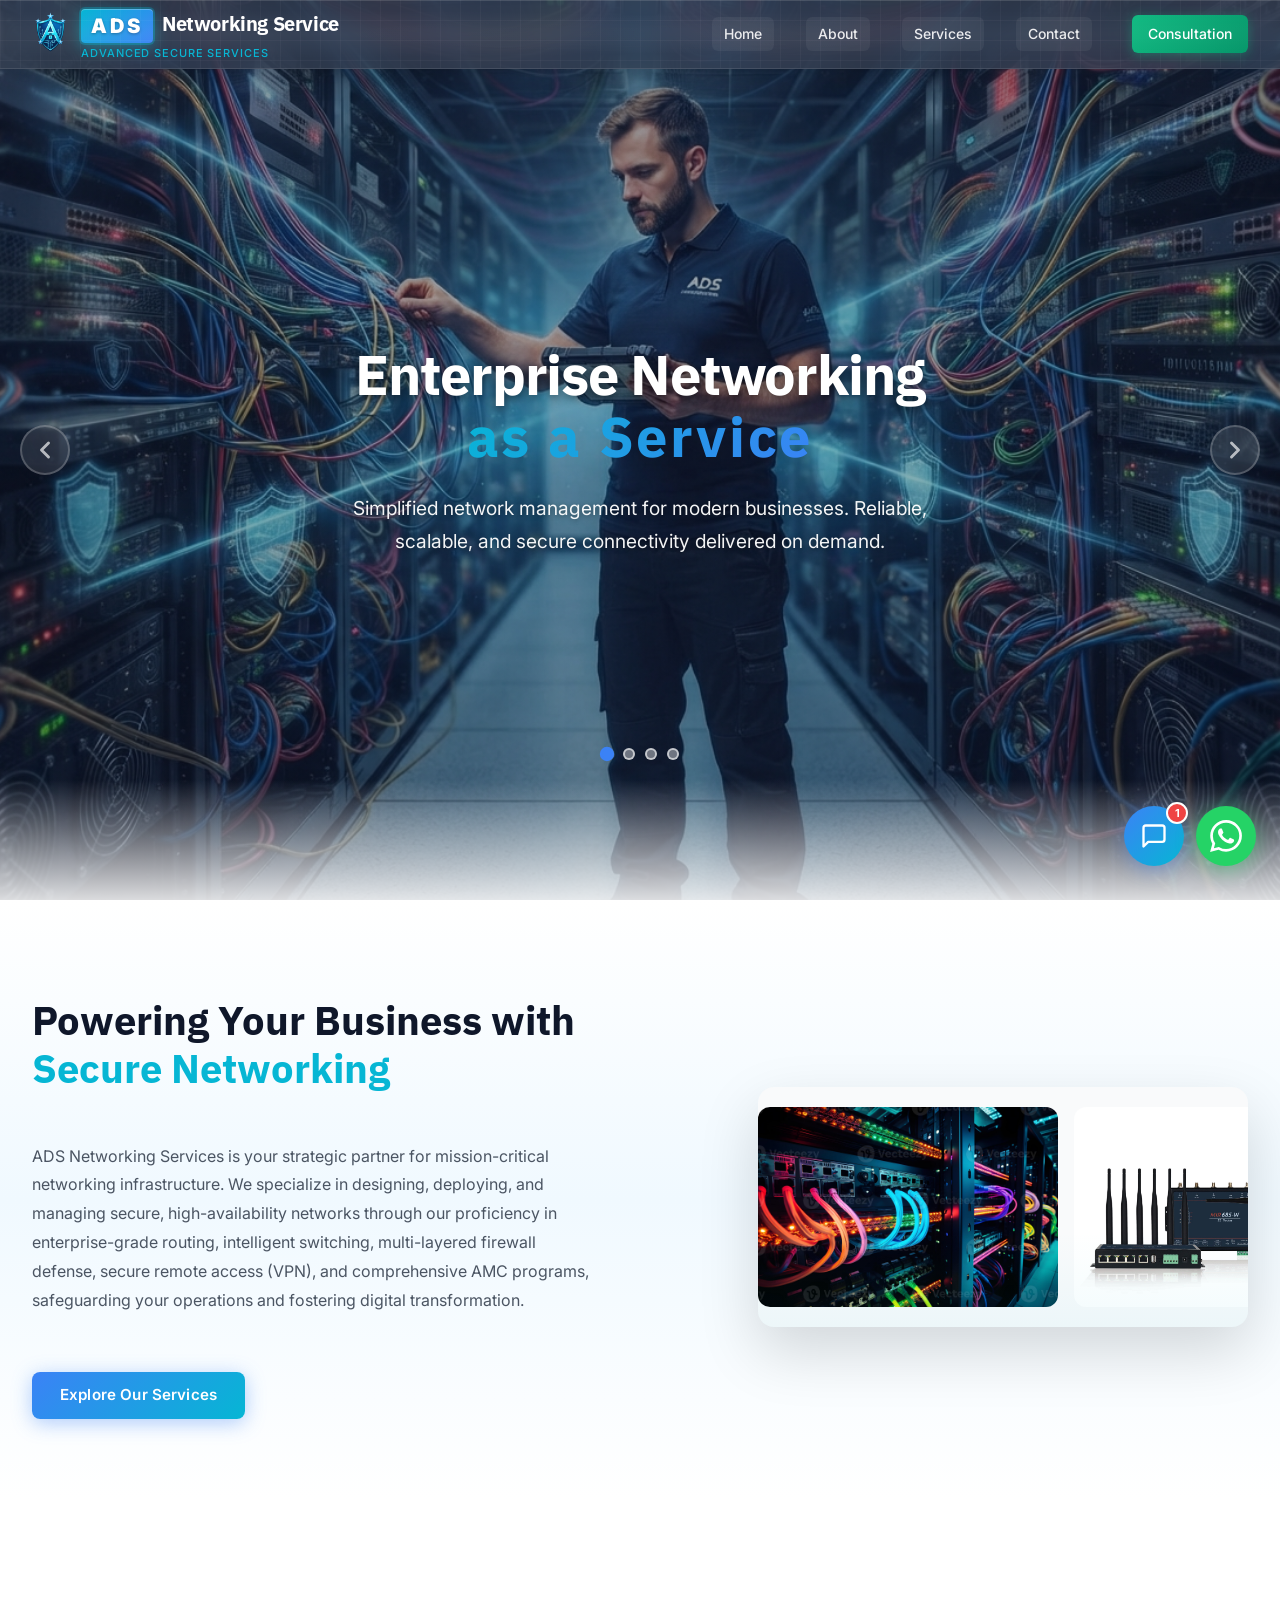
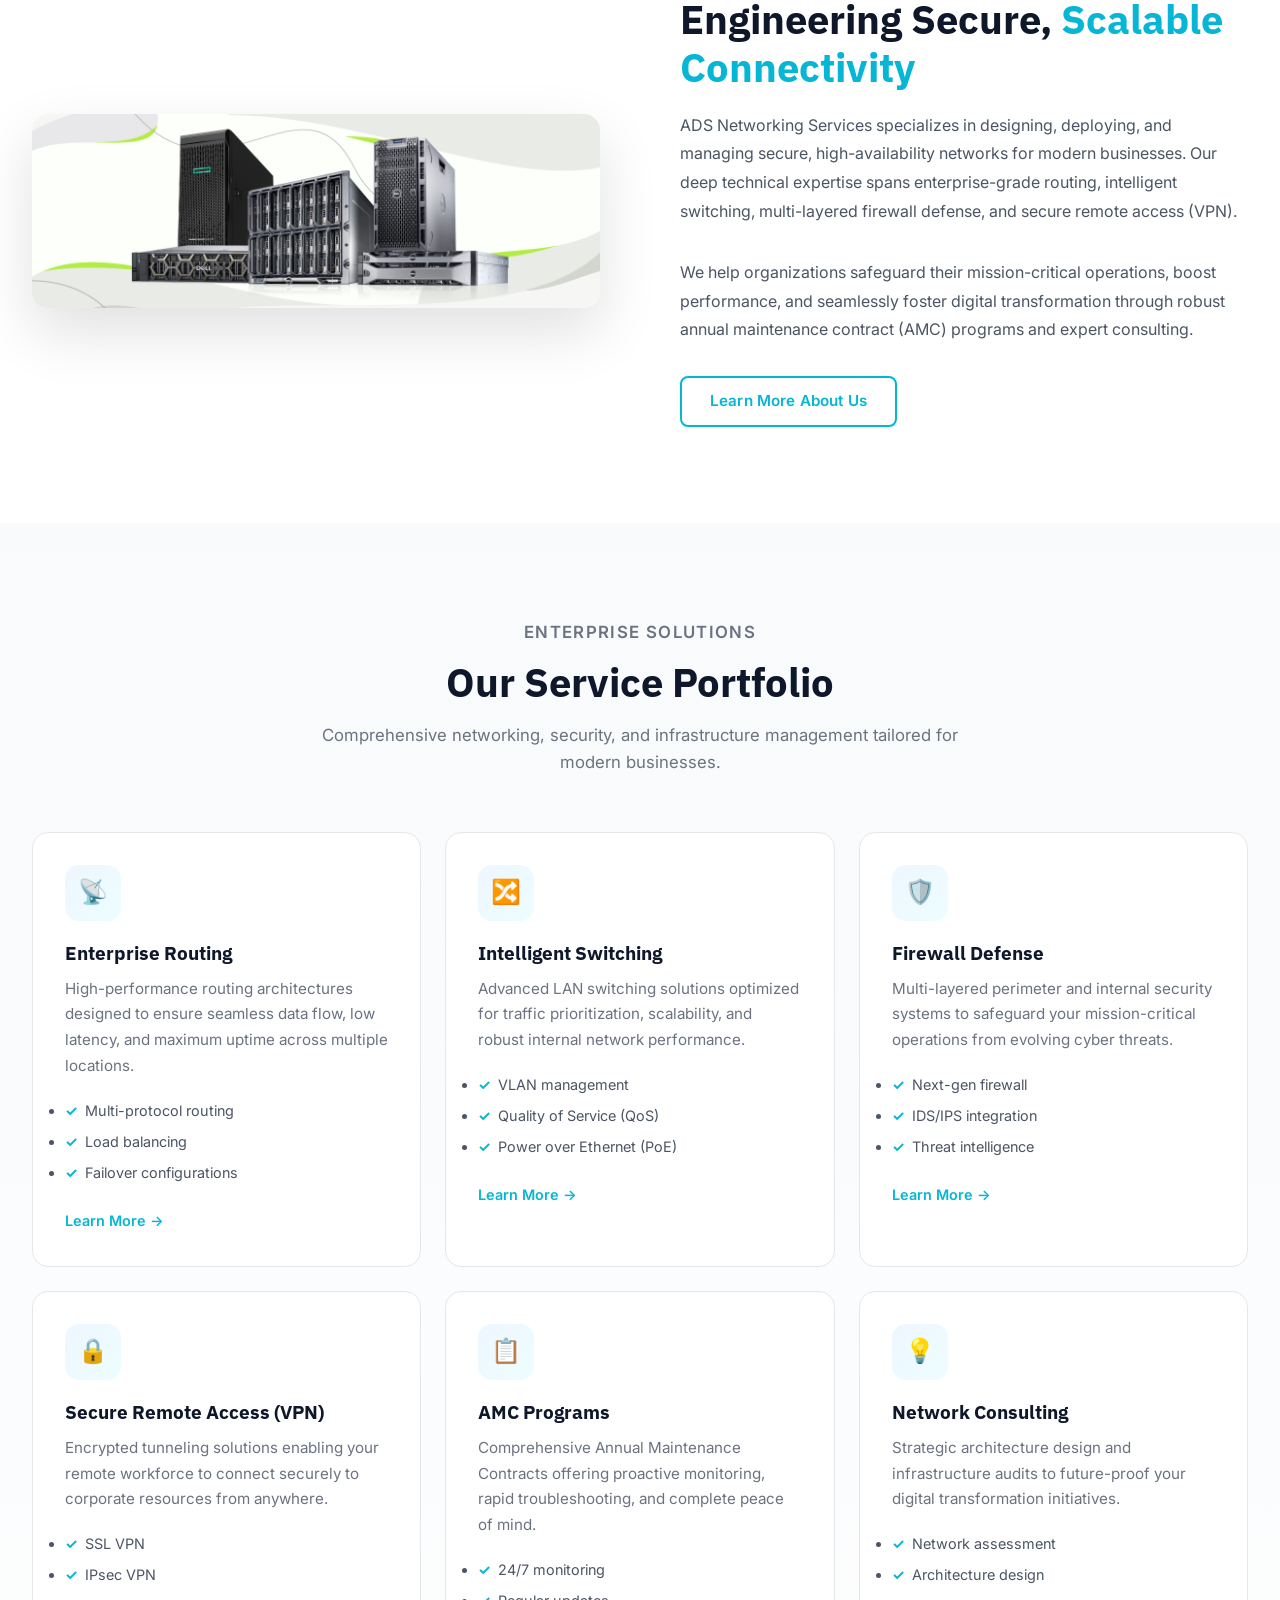
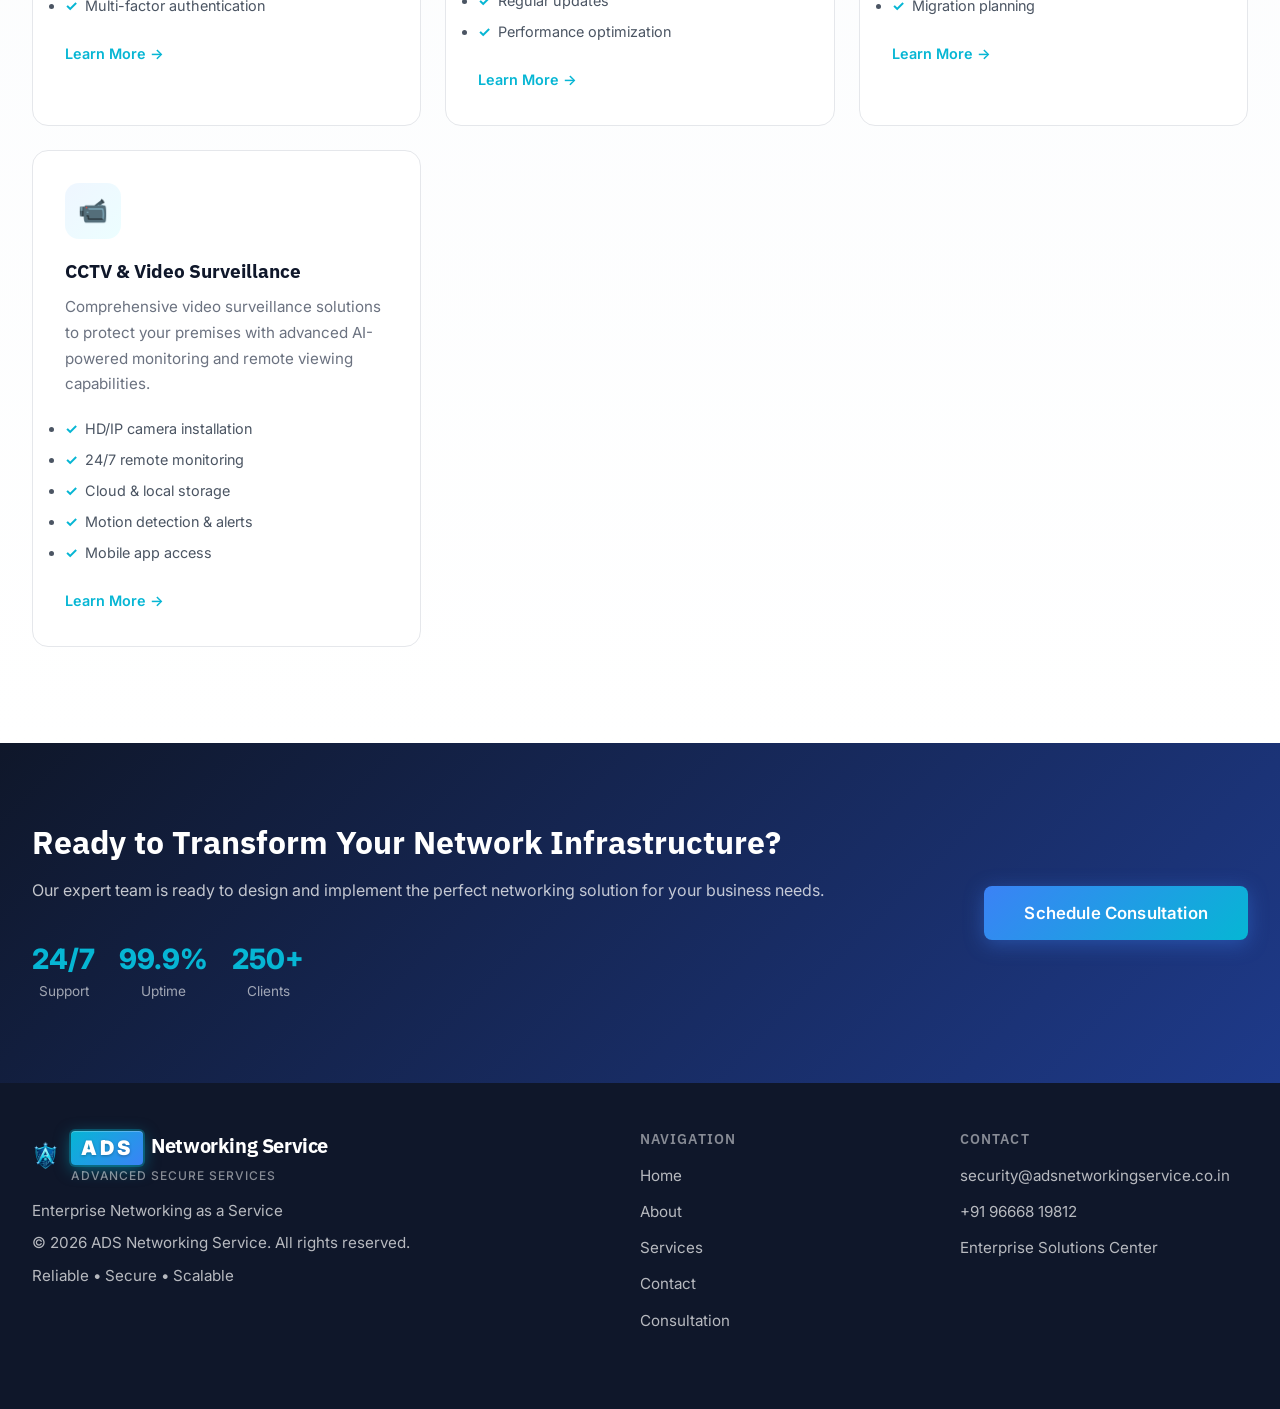
==== commit 2891450c: "Update index.html" ====
--- a/index.html
+++ b/index.html
@@ -11,7 +11,7 @@
 <link href="https://fonts.googleapis.com/css2?family=IBM+Plex+Sans:wght@400;600;700&family=Inter:wght@400;500;600;700&family=Pacifico&display=swap" rel="stylesheet">
 <link rel="preload" href="style.css" as="style">
 <link rel="preload" href="script.js" as="script">
-<link rel="stylesheet" href="style.css?v=4.2">
+<link rel="stylesheet" href="style.css?v=4.5">
 </head>
 <body>
 
@@ -33,6 +33,7 @@
 <a href="about.html" class="nav-link">About</a>
 <a href="services.html" class="nav-link">Services</a>
 <a href="contact.html" class="nav-link">Contact</a>
+<a href="consultation.html" class="nav-cta">Consultation</a>
 </div>
 </div>
 </nav>
@@ -68,11 +69,6 @@
 <div class="hero-content">
 <h1>Enterprise Networking <span class="ads-highlight">as a Service</span></h1>
 <p>Simplified network management for modern businesses. Reliable, scalable, and secure connectivity delivered on demand.</p>
-<div class="hero-buttons">
-<button class="btn btn-primary" onclick="window.location.href='consultation.html'">
-Get Started
-</button>
-</div>
 </div>
 </section>
 
--- a/style.css
+++ b/style.css
@@ -259,8 +259,28 @@
     border-radius: 6px;
     transition: all 0.3s ease;
     background: rgba(255, 255, 255, 0.05);
+}
+
+.nav-cta {
+    background: linear-gradient(135deg, #10b981, #059669) !important;
+    color: #fff !important;
+    font-weight: 600;
+    padding: 8px 16px !important;
+    box-shadow: 0 2px 12px rgba(16, 185, 129, 0.4);
+    margin-left: 8px;
+}
+
+.nav-cta:hover {
+    transform: translateY(-1px);
+    box-shadow: 0 4px 16px rgba(16, 185, 129, 0.5);
+}
+
+.nav-cta.active {
+    background: linear-gradient(135deg, #059669, #10b981) !important;
     border: 1px solid transparent;
 }
+  
+
 
 .nav-links a::after {
     display: none;
@@ -341,6 +361,11 @@
         width: 100%;
         display: block;
     }
+
+    .nav-cta {
+        margin: 8px 14px 0 !important;
+        text-align: center;
+    }
 }
 
 /* ---------- HERO ---------- */
@@ -643,8 +668,8 @@
     display: inline-flex;
     align-items: center;
     justify-content: center;
-    padding: 0.85rem 2.25rem;
-    font-size: 1rem;
+    padding: 0.7rem 1.75rem;
+    font-size: 0.95rem;
     font-weight: 600;
     border: none;
     border-radius: 8px;
@@ -689,8 +714,8 @@
 }
 
 .btn-large {
-    padding: 1rem 3rem;
-    font-size: 1.1rem;
+    padding: 0.85rem 2.5rem;
+    font-size: 1.05rem;
 }
 
 /* ---------- HOME SECTION ---------- */
@@ -1457,7 +1482,7 @@
    ============================================================ */
 .whatsapp-float {
     position: fixed;
-    bottom: 24px;
+    bottom: 34px;
     right: 24px;
     width: 60px;
     height: 60px;
@@ -1496,7 +1521,7 @@
 
 @media (max-width: 768px) {
     .whatsapp-float {
-        bottom: 20px;
+        bottom: 30px;
         right: 20px;
         width: 54px;
         height: 54px;
@@ -1512,7 +1537,7 @@
    ============================================================ */
 .chatbot-widget {
     position: fixed;
-    bottom: 24px;
+    bottom: 34px;
     right: 96px;
     z-index: 9997;
 }
@@ -1587,7 +1612,7 @@
 /* Chatbot Window */
 .chatbot-window {
     position: absolute;
-    bottom: 72px;
+    bottom: 82px;
     right: 0;
     width: 380px;
     height: 520px;
--- a/style.css
+++ b/style.css
@@ -259,8 +259,28 @@
     border-radius: 6px;
     transition: all 0.3s ease;
     background: rgba(255, 255, 255, 0.05);
+}
+
+.nav-cta {
+    background: linear-gradient(135deg, #10b981, #059669) !important;
+    color: #fff !important;
+    font-weight: 600;
+    padding: 8px 16px !important;
+    box-shadow: 0 2px 12px rgba(16, 185, 129, 0.4);
+    margin-left: 8px;
+}
+
+.nav-cta:hover {
+    transform: translateY(-1px);
+    box-shadow: 0 4px 16px rgba(16, 185, 129, 0.5);
+}
+
+.nav-cta.active {
+    background: linear-gradient(135deg, #059669, #10b981) !important;
     border: 1px solid transparent;
 }
+  
+
 
 .nav-links a::after {
     display: none;
@@ -341,6 +361,11 @@
         width: 100%;
         display: block;
     }
+
+    .nav-cta {
+        margin: 8px 14px 0 !important;
+        text-align: center;
+    }
 }
 
 /* ---------- HERO ---------- */
@@ -643,8 +668,8 @@
     display: inline-flex;
     align-items: center;
     justify-content: center;
-    padding: 0.85rem 2.25rem;
-    font-size: 1rem;
+    padding: 0.7rem 1.75rem;
+    font-size: 0.95rem;
     font-weight: 600;
     border: none;
     border-radius: 8px;
@@ -689,8 +714,8 @@
 }
 
 .btn-large {
-    padding: 1rem 3rem;
-    font-size: 1.1rem;
+    padding: 0.85rem 2.5rem;
+    font-size: 1.05rem;
 }
 
 /* ---------- HOME SECTION ---------- */
@@ -1457,7 +1482,7 @@
    ============================================================ */
 .whatsapp-float {
     position: fixed;
-    bottom: 24px;
+    bottom: 34px;
     right: 24px;
     width: 60px;
     height: 60px;
@@ -1496,7 +1521,7 @@
 
 @media (max-width: 768px) {
     .whatsapp-float {
-        bottom: 20px;
+        bottom: 30px;
         right: 20px;
         width: 54px;
         height: 54px;
@@ -1512,7 +1537,7 @@
    ============================================================ */
 .chatbot-widget {
     position: fixed;
-    bottom: 24px;
+    bottom: 34px;
     right: 96px;
     z-index: 9997;
 }
@@ -1587,7 +1612,7 @@
 /* Chatbot Window */
 .chatbot-window {
     position: absolute;
-    bottom: 72px;
+    bottom: 82px;
     right: 0;
     width: 380px;
     height: 520px;
